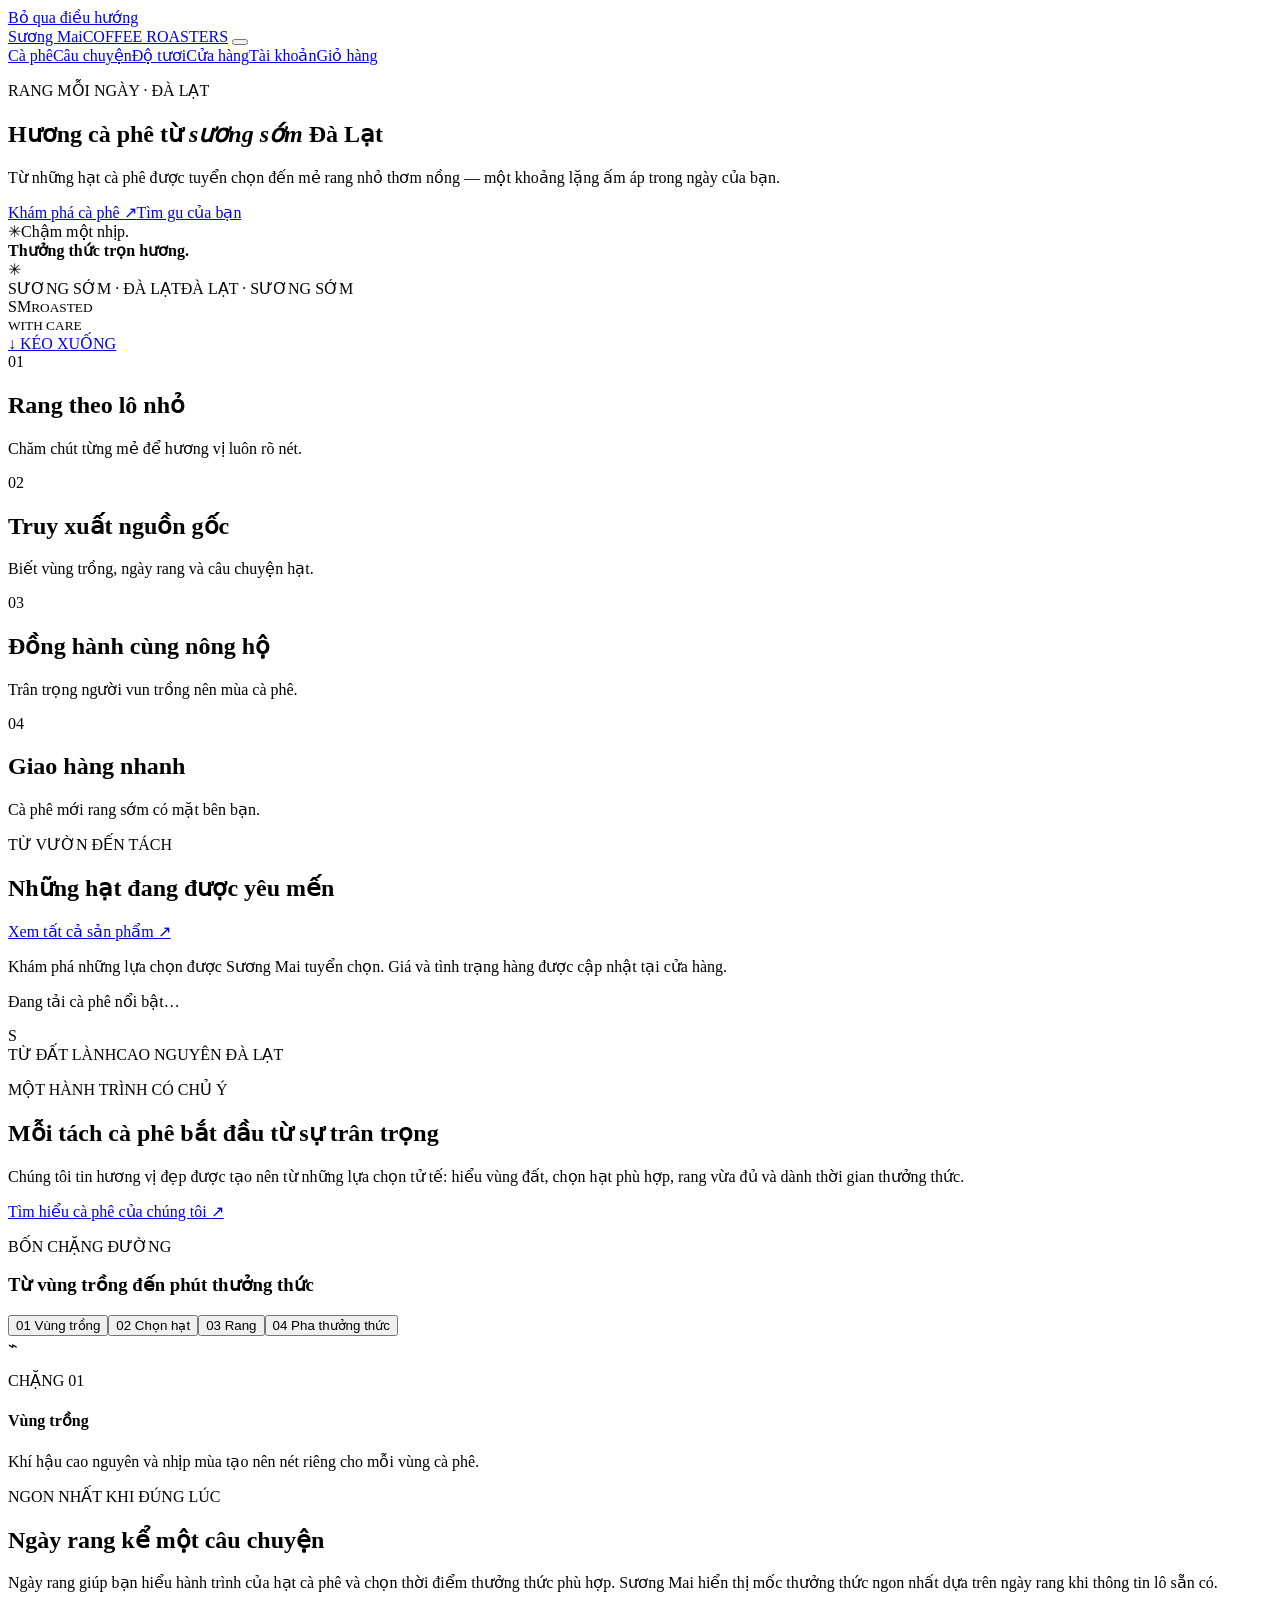
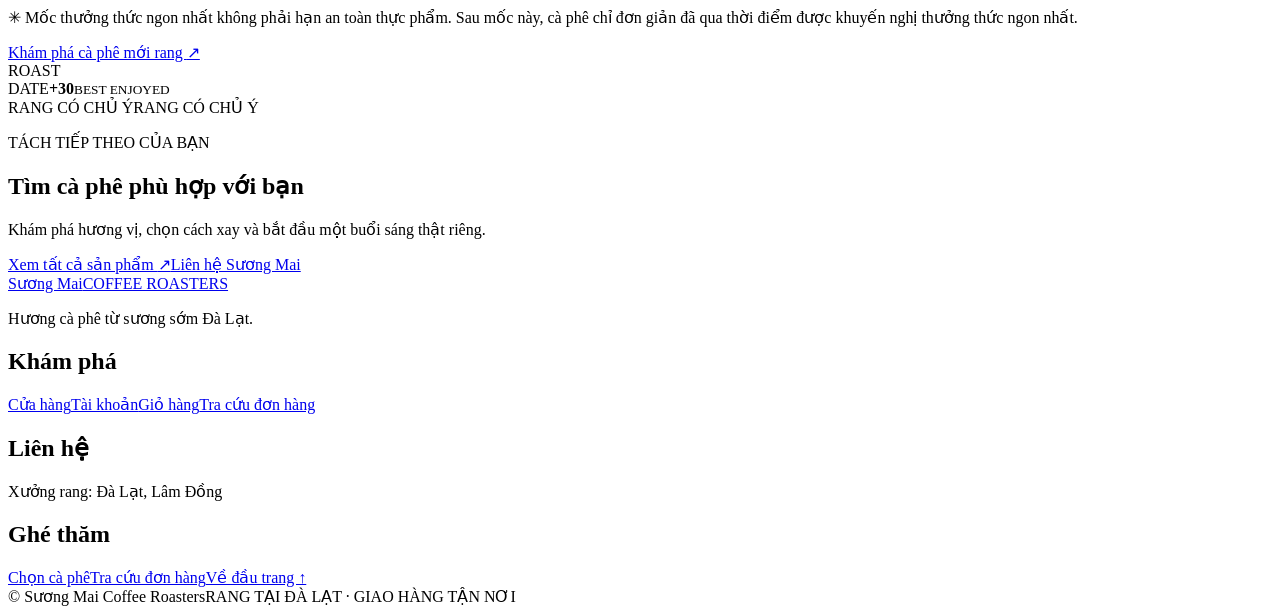
==== public/index.html @ dce73190 "feat: complete commerce MVP and deploy setup Co-Authored-By: Claude Opus 4.8 <noreply@anthropic.com>" ====
<!doctype html>
<html lang="vi">
<head>
  <meta charset="utf-8">
  <meta name="viewport" content="width=device-width, initial-scale=1">
  <meta name="theme-color" content="#f4efe5">
  <meta name="description" content="Sương Mai Coffee Roasters — hương cà phê từ sương sớm Đà Lạt.">
  <title>Sương Mai Coffee Roasters — Cà phê từ sương sớm Đà Lạt</title>
  <link rel="icon" href="/favicon.ico" sizes="any">
  <link rel="icon" href="/favicon.svg" type="image/svg+xml">
  <link rel="stylesheet" href="/home.css">
  <script src="/catalog/api-client.js" defer></script>
  <script src="/home.js" defer></script>
</head>
<body>
  <a class="skip-link" href="#main">Bỏ qua điều hướng</a>
  <header class="site-header" id="site-header">
    <div class="header-inner shell">
      <a class="wordmark" href="/" aria-label="Sương Mai Coffee Roasters — trang chủ"><span class="wordmark-name">Sương Mai</span><span class="wordmark-sub">COFFEE ROASTERS</span></a>
      <button class="menu-toggle" type="button" aria-expanded="false" aria-controls="primary-nav" aria-label="Mở menu"><span></span><span></span><span></span></button>
      <nav class="primary-nav" id="primary-nav" aria-label="Điều hướng chính"><a href="#featured">Cà phê</a><a href="#story">Câu chuyện</a><a href="#freshness">Độ tươi</a><a href="/catalog/">Cửa hàng</a><a href="/account/">Tài khoản</a><a class="nav-cart" href="/cart/">Giỏ hàng</a></nav>
    </div>
  </header>
  <main id="main">
    <section class="hero section-pad" aria-labelledby="hero-title"><div class="hero-inner shell"><div class="hero-copy reveal"><p class="eyebrow"><span class="eyebrow-line"></span> RANG MỖI NGÀY · ĐÀ LẠT</p><h1 id="hero-title">Hương cà phê từ <em>sương sớm</em> Đà Lạt</h1><p class="hero-description">Từ những hạt cà phê được tuyển chọn đến mẻ rang nhỏ thơm nồng — một khoảng lặng ấm áp trong ngày của bạn.</p><div class="hero-actions"><a class="button button-dark" href="#featured">Khám phá cà phê <span aria-hidden="true">↗</span></a><a class="button button-light" href="/catalog/">Tìm gu của bạn</a></div><div class="hero-note"><span class="note-mark" aria-hidden="true">✳</span><span>Chậm một nhịp.<br><strong>Thưởng thức trọn hương.</strong></span></div></div><div class="hero-art media-frame" data-asset-slot="/assets/hero/hero-dalat.webp" role="img" aria-label="Phong cảnh Đà Lạt trong sương sớm."><div class="hero-sun" aria-hidden="true"></div><div class="hero-ridge ridge-back" aria-hidden="true"></div><div class="hero-ridge ridge-front" aria-hidden="true"></div><div class="hero-plant" aria-hidden="true">✳</div><div class="asset-caption"><span class="caption-kicker">SƯƠNG SỚM · ĐÀ LẠT</span><span>ĐÀ LẠT · SƯƠNG SỚM</span></div><span class="hero-stamp" aria-hidden="true">SM<small>ROASTED<br>WITH CARE</small></span></div></div><a class="scroll-cue" href="#values"><span aria-hidden="true">↓</span> KÉO XUỐNG</a></section>
    <section class="values section-pad" id="values" aria-label="Giá trị của Sương Mai"><div class="shell values-grid"><article class="value-item reveal"><span class="value-number">01</span><div><h2>Rang theo lô nhỏ</h2><p>Chăm chút từng mẻ để hương vị luôn rõ nét.</p></div></article><article class="value-item reveal"><span class="value-number">02</span><div><h2>Truy xuất nguồn gốc</h2><p>Biết vùng trồng, ngày rang và câu chuyện hạt.</p></div></article><article class="value-item reveal"><span class="value-number">03</span><div><h2>Đồng hành cùng nông hộ</h2><p>Trân trọng người vun trồng nên mùa cà phê.</p></div></article><article class="value-item reveal"><span class="value-number">04</span><div><h2>Giao hàng nhanh</h2><p>Cà phê mới rang sớm có mặt bên bạn.</p></div></article></div></section>
    <section class="featured section-pad" id="featured" aria-labelledby="featured-title"><div class="shell"><div class="section-heading reveal"><div><p class="eyebrow">TỪ VƯỜN ĐẾN TÁCH</p><h2 id="featured-title">Những hạt đang được yêu mến</h2></div><a class="text-link" href="/catalog/">Xem tất cả sản phẩm <span aria-hidden="true">↗</span></a></div><p class="section-intro reveal">Khám phá những lựa chọn được Sương Mai tuyển chọn. Giá và tình trạng hàng được cập nhật tại cửa hàng.</p><p id="featured-status" class="featured-status" role="status" aria-live="polite">Đang tải cà phê nổi bật…</p><div id="featured-grid" class="product-grid" aria-live="polite"></div></div></section>
    <section class="story section-pad" id="story" aria-labelledby="story-title"><div class="shell story-layout"><div class="story-visual media-frame reveal" data-asset-slot="/assets/story/story-origin.webp" role="img" aria-label="Vùng trồng cà phê trên cao nguyên."><div class="story-orbit orbit-one" aria-hidden="true"></div><div class="story-orbit orbit-two" aria-hidden="true"></div><div class="story-seed" aria-hidden="true">S</div><div class="asset-caption"><span class="caption-kicker">TỪ ĐẤT LÀNH</span><span>CAO NGUYÊN ĐÀ LẠT</span></div></div><div class="story-copy reveal"><p class="eyebrow">MỘT HÀNH TRÌNH CÓ CHỦ Ý</p><h2 id="story-title">Mỗi tách cà phê bắt đầu từ sự trân trọng</h2><p>Chúng tôi tin hương vị đẹp được tạo nên từ những lựa chọn tử tế: hiểu vùng đất, chọn hạt phù hợp, rang vừa đủ và dành thời gian thưởng thức.</p><a class="text-link" href="/catalog/">Tìm hiểu cà phê của chúng tôi <span aria-hidden="true">↗</span></a></div></div><div class="shell process-wrap reveal"><div class="process-heading"><p class="eyebrow">BỐN CHẶNG ĐƯỜNG</p><h3>Từ vùng trồng đến phút thưởng thức</h3></div><div class="process-tabs" role="tablist" aria-label="Các bước làm nên tách cà phê"><button class="process-tab is-active" id="tab-origin" role="tab" aria-selected="true" aria-controls="process-panel" tabindex="0" data-step="origin"><span>01</span> Vùng trồng</button><button class="process-tab" id="tab-select" role="tab" aria-selected="false" aria-controls="process-panel" tabindex="-1" data-step="select"><span>02</span> Chọn hạt</button><button class="process-tab" id="tab-roast" role="tab" aria-selected="false" aria-controls="process-panel" tabindex="-1" data-step="roast"><span>03</span> Rang</button><button class="process-tab" id="tab-brew" role="tab" aria-selected="false" aria-controls="process-panel" tabindex="-1" data-step="brew"><span>04</span> Pha thưởng thức</button></div><div class="process-panel" id="process-panel" role="tabpanel" aria-labelledby="tab-origin" tabindex="0"><div class="process-panel-art" data-asset-slot="/assets/story/process-origin.webp" aria-hidden="true"><span class="process-glyph">⌁</span></div><div class="process-panel-copy"><p class="eyebrow" id="process-count">CHẶNG 01</p><h4 id="process-name">Vùng trồng</h4><p id="process-description">Khí hậu cao nguyên và nhịp mùa tạo nên nét riêng cho mỗi vùng cà phê.</p></div></div></div></section>
    <section class="freshness section-pad" id="freshness" aria-labelledby="freshness-title"><div class="shell freshness-layout"><div class="freshness-copy reveal"><p class="eyebrow">NGON NHẤT KHI ĐÚNG LÚC</p><h2 id="freshness-title">Ngày rang kể một câu chuyện</h2><p>Ngày rang giúp bạn hiểu hành trình của hạt cà phê và chọn thời điểm thưởng thức phù hợp. Sương Mai hiển thị mốc thưởng thức ngon nhất dựa trên ngày rang khi thông tin lô sẵn có.</p><p class="freshness-note"><span aria-hidden="true">✳</span> Mốc thưởng thức ngon nhất không phải hạn an toàn thực phẩm. Sau mốc này, cà phê chỉ đơn giản đã qua thời điểm được khuyến nghị thưởng thức ngon nhất.</p><a class="button button-light" href="/catalog/">Khám phá cà phê mới rang <span aria-hidden="true">↗</span></a></div><div class="freshness-art media-frame reveal" data-asset-slot="/assets/story/story-roast.webp" role="img" aria-label="Rang và pha cà phê thủ công."><div class="freshness-disc" aria-hidden="true"><span>ROAST<br>DATE</span><strong>+30</strong><small>BEST ENJOYED</small></div><div class="asset-caption"><span class="caption-kicker">RANG CÓ CHỦ Ý</span><span>RANG CÓ CHỦ Ý</span></div></div></div></section>
    <section class="closing-cta section-pad" aria-labelledby="cta-title"><div class="shell cta-inner reveal"><p class="eyebrow">TÁCH TIẾP THEO CỦA BẠN</p><h2 id="cta-title">Tìm cà phê phù hợp với bạn</h2><p>Khám phá hương vị, chọn cách xay và bắt đầu một buổi sáng thật riêng.</p><div class="hero-actions"><a class="button button-cream" href="/catalog/">Xem tất cả sản phẩm <span aria-hidden="true">↗</span></a><a class="button button-outline-light" href="#contact">Liên hệ Sương Mai</a></div></div></section>
  </main>
  <footer class="site-footer" id="contact"><div class="shell footer-main"><div class="footer-brand"><a class="wordmark wordmark-light" href="/" aria-label="Sương Mai Coffee Roasters — trang chủ"><span class="wordmark-name">Sương Mai</span><span class="wordmark-sub">COFFEE ROASTERS</span></a><p>Hương cà phê từ sương sớm Đà Lạt.</p></div><div class="footer-column"><h2>Khám phá</h2><a href="/catalog/">Cửa hàng</a><a href="/account/">Tài khoản</a><a href="/cart/">Giỏ hàng</a><a href="/orders/lookup/">Tra cứu đơn hàng</a></div><div class="footer-column"><h2>Liên hệ</h2><p>Xưởng rang: Đà Lạt, Lâm Đồng</p></div><div class="footer-column"><h2>Ghé thăm</h2><a href="/catalog/">Chọn cà phê</a><a href="/orders/lookup/">Tra cứu đơn hàng</a><a href="#main">Về đầu trang ↑</a></div></div><div class="shell footer-bottom"><span>© Sương Mai Coffee Roasters</span><span>RANG TẠI ĐÀ LẠT · GIAO HÀNG TẬN NƠI</span></div></footer>
</body>
</html>
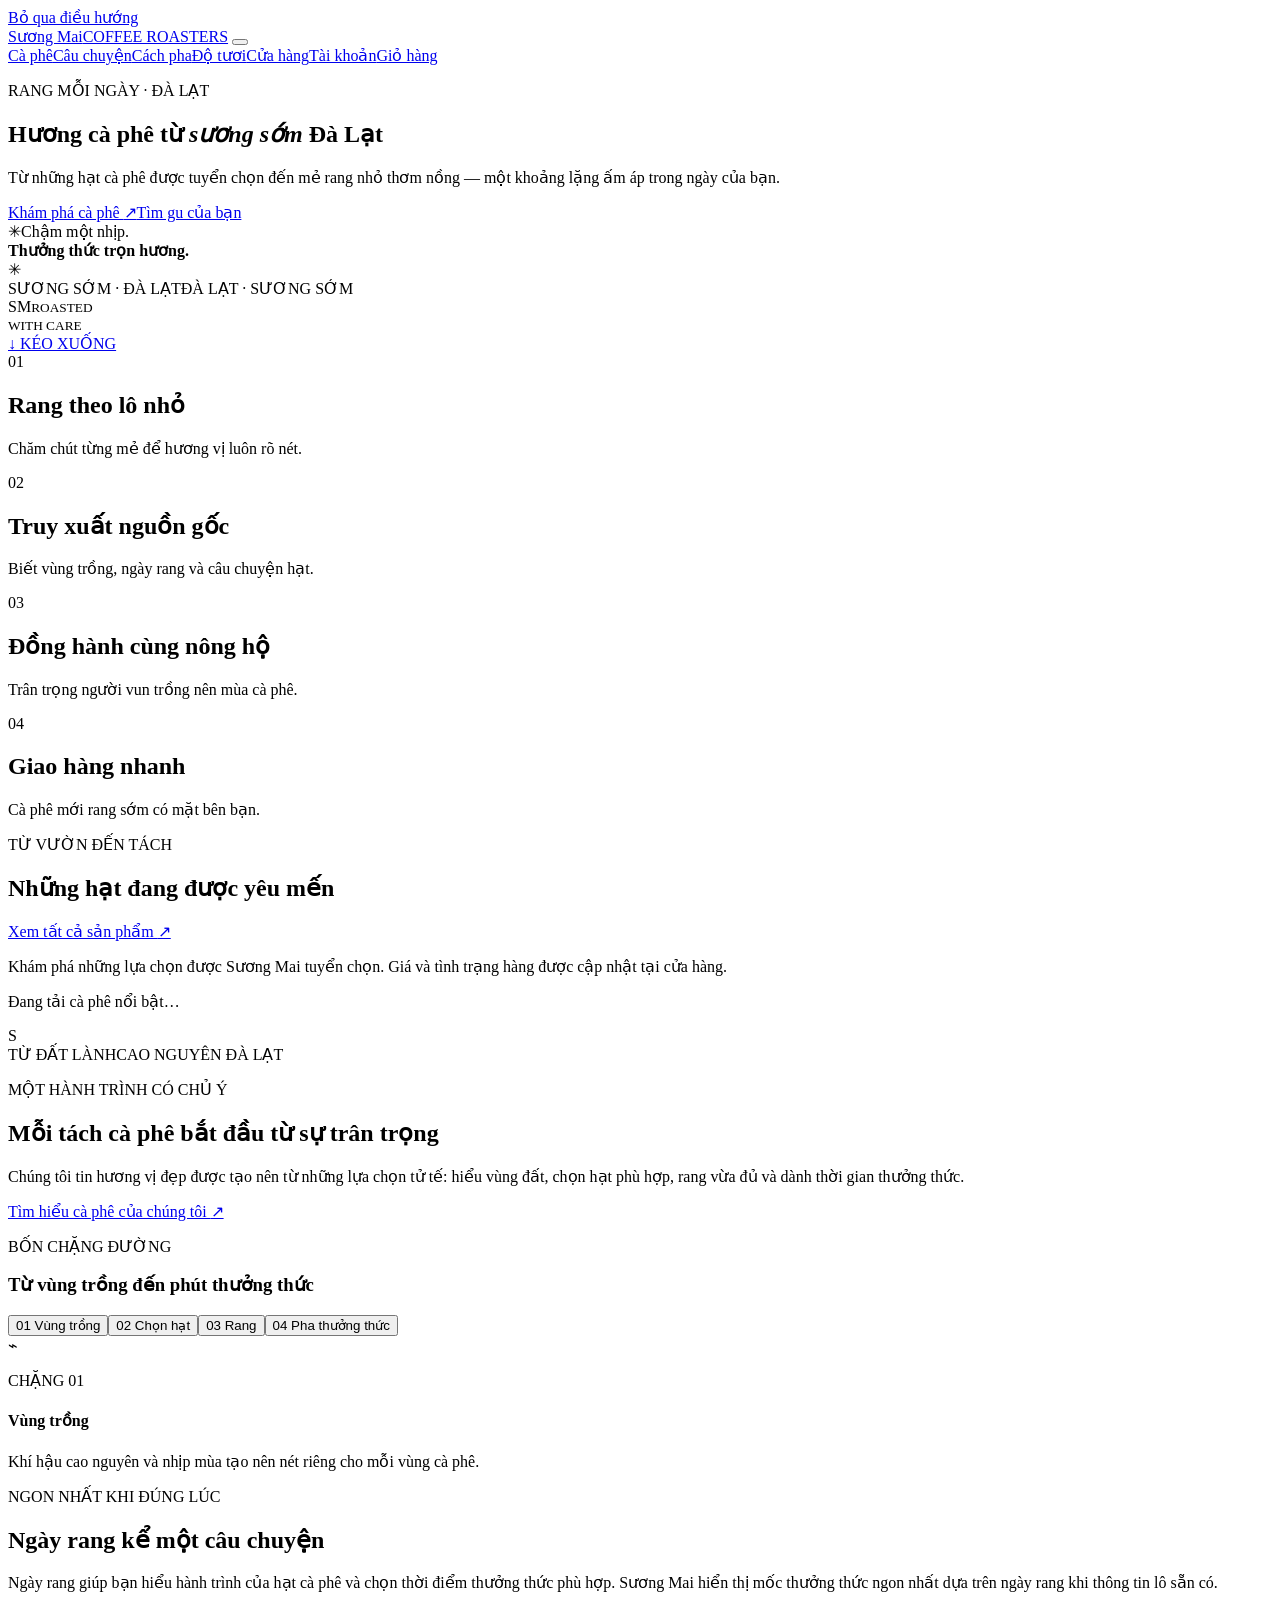
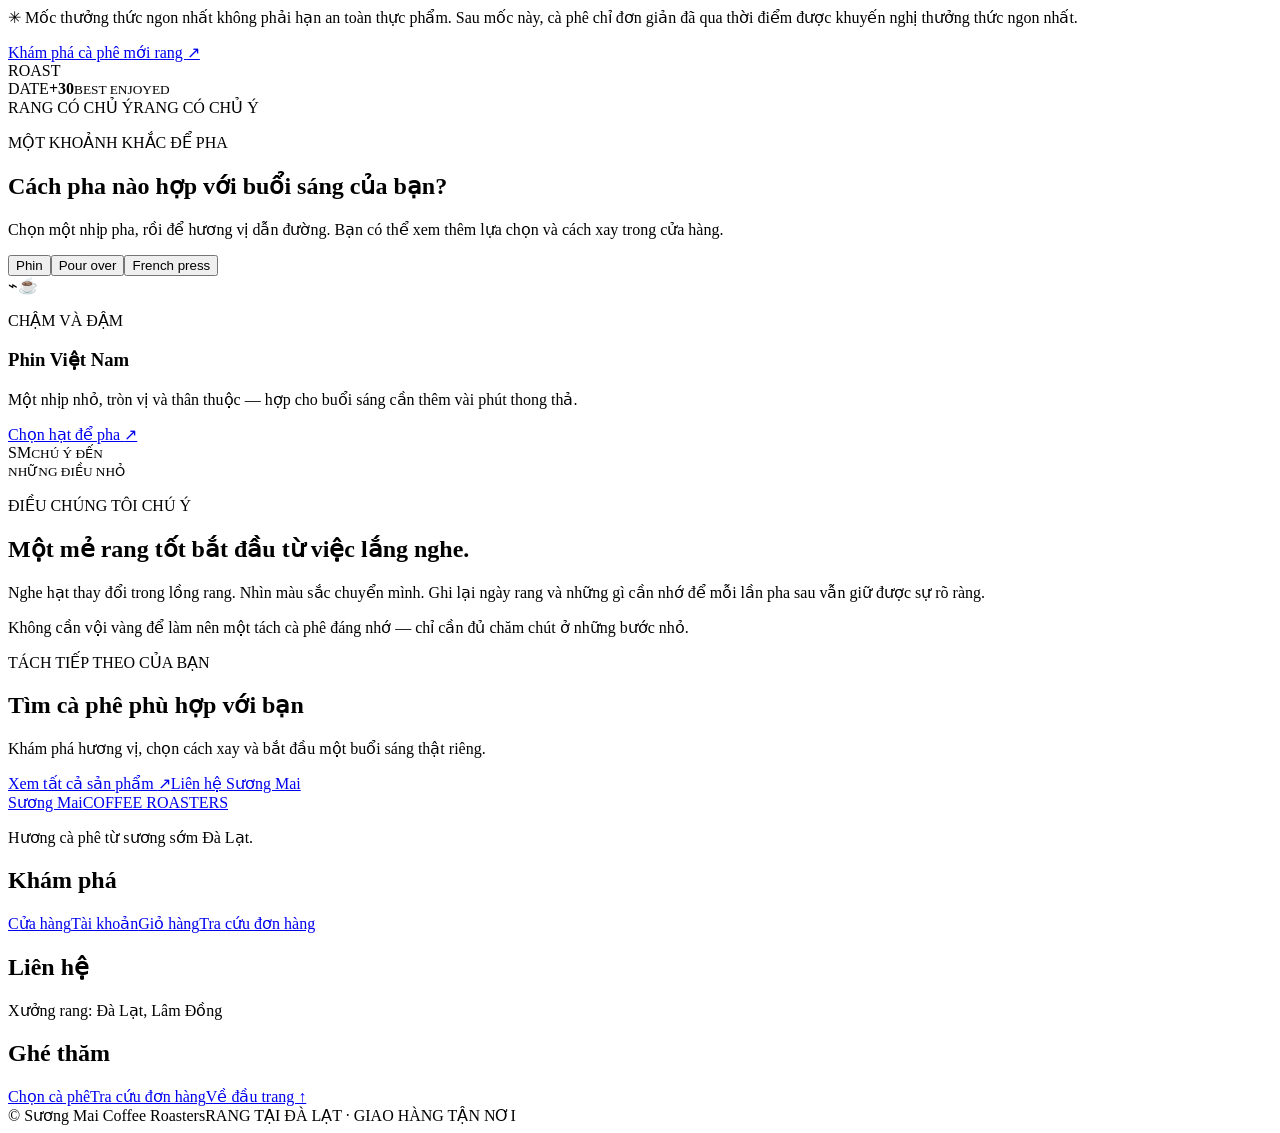
==== commit 2e66bd18: "update : landing page" ====
--- a/public/index.html
+++ b/public/index.html
@@ -9,8 +9,10 @@
   <link rel="icon" href="/favicon.ico" sizes="any">
   <link rel="icon" href="/favicon.svg" type="image/svg+xml">
   <link rel="stylesheet" href="/home.css">
+  <link rel="stylesheet" href="/shared/placeholder-media.css">
   <script src="/catalog/api-client.js" defer></script>
   <script src="/home.js" defer></script>
+  <script src="/shared/site-account.js" defer></script>
 </head>
 <body>
   <a class="skip-link" href="#main">Bỏ qua điều hướng</a>
@@ -18,7 +20,7 @@
     <div class="header-inner shell">
       <a class="wordmark" href="/" aria-label="Sương Mai Coffee Roasters — trang chủ"><span class="wordmark-name">Sương Mai</span><span class="wordmark-sub">COFFEE ROASTERS</span></a>
       <button class="menu-toggle" type="button" aria-expanded="false" aria-controls="primary-nav" aria-label="Mở menu"><span></span><span></span><span></span></button>
-      <nav class="primary-nav" id="primary-nav" aria-label="Điều hướng chính"><a href="#featured">Cà phê</a><a href="#story">Câu chuyện</a><a href="#freshness">Độ tươi</a><a href="/catalog/">Cửa hàng</a><a href="/account/">Tài khoản</a><a class="nav-cart" href="/cart/">Giỏ hàng</a></nav>
+      <nav class="primary-nav" id="primary-nav" aria-label="Điều hướng chính" data-account-nav><a href="#featured">Cà phê</a><a href="#story">Câu chuyện</a><a href="#brew">Cách pha</a><a href="#freshness">Độ tươi</a><a href="/catalog/">Cửa hàng</a><a href="/account/" data-account-link>Tài khoản</a><a href="/admin/" data-admin-link hidden>Quản trị</a><button class="nav-logout" type="button" data-logout hidden>Đăng xuất</button><a class="nav-cart" href="/cart/">Giỏ hàng</a></nav>
     </div>
   </header>
   <main id="main">
@@ -27,6 +29,9 @@
     <section class="featured section-pad" id="featured" aria-labelledby="featured-title"><div class="shell"><div class="section-heading reveal"><div><p class="eyebrow">TỪ VƯỜN ĐẾN TÁCH</p><h2 id="featured-title">Những hạt đang được yêu mến</h2></div><a class="text-link" href="/catalog/">Xem tất cả sản phẩm <span aria-hidden="true">↗</span></a></div><p class="section-intro reveal">Khám phá những lựa chọn được Sương Mai tuyển chọn. Giá và tình trạng hàng được cập nhật tại cửa hàng.</p><p id="featured-status" class="featured-status" role="status" aria-live="polite">Đang tải cà phê nổi bật…</p><div id="featured-grid" class="product-grid" aria-live="polite"></div></div></section>
     <section class="story section-pad" id="story" aria-labelledby="story-title"><div class="shell story-layout"><div class="story-visual media-frame reveal" data-asset-slot="/assets/story/story-origin.webp" role="img" aria-label="Vùng trồng cà phê trên cao nguyên."><div class="story-orbit orbit-one" aria-hidden="true"></div><div class="story-orbit orbit-two" aria-hidden="true"></div><div class="story-seed" aria-hidden="true">S</div><div class="asset-caption"><span class="caption-kicker">TỪ ĐẤT LÀNH</span><span>CAO NGUYÊN ĐÀ LẠT</span></div></div><div class="story-copy reveal"><p class="eyebrow">MỘT HÀNH TRÌNH CÓ CHỦ Ý</p><h2 id="story-title">Mỗi tách cà phê bắt đầu từ sự trân trọng</h2><p>Chúng tôi tin hương vị đẹp được tạo nên từ những lựa chọn tử tế: hiểu vùng đất, chọn hạt phù hợp, rang vừa đủ và dành thời gian thưởng thức.</p><a class="text-link" href="/catalog/">Tìm hiểu cà phê của chúng tôi <span aria-hidden="true">↗</span></a></div></div><div class="shell process-wrap reveal"><div class="process-heading"><p class="eyebrow">BỐN CHẶNG ĐƯỜNG</p><h3>Từ vùng trồng đến phút thưởng thức</h3></div><div class="process-tabs" role="tablist" aria-label="Các bước làm nên tách cà phê"><button class="process-tab is-active" id="tab-origin" role="tab" aria-selected="true" aria-controls="process-panel" tabindex="0" data-step="origin"><span>01</span> Vùng trồng</button><button class="process-tab" id="tab-select" role="tab" aria-selected="false" aria-controls="process-panel" tabindex="-1" data-step="select"><span>02</span> Chọn hạt</button><button class="process-tab" id="tab-roast" role="tab" aria-selected="false" aria-controls="process-panel" tabindex="-1" data-step="roast"><span>03</span> Rang</button><button class="process-tab" id="tab-brew" role="tab" aria-selected="false" aria-controls="process-panel" tabindex="-1" data-step="brew"><span>04</span> Pha thưởng thức</button></div><div class="process-panel" id="process-panel" role="tabpanel" aria-labelledby="tab-origin" tabindex="0"><div class="process-panel-art" data-asset-slot="/assets/story/process-origin.webp" aria-hidden="true"><span class="process-glyph">⌁</span></div><div class="process-panel-copy"><p class="eyebrow" id="process-count">CHẶNG 01</p><h4 id="process-name">Vùng trồng</h4><p id="process-description">Khí hậu cao nguyên và nhịp mùa tạo nên nét riêng cho mỗi vùng cà phê.</p></div></div></div></section>
     <section class="freshness section-pad" id="freshness" aria-labelledby="freshness-title"><div class="shell freshness-layout"><div class="freshness-copy reveal"><p class="eyebrow">NGON NHẤT KHI ĐÚNG LÚC</p><h2 id="freshness-title">Ngày rang kể một câu chuyện</h2><p>Ngày rang giúp bạn hiểu hành trình của hạt cà phê và chọn thời điểm thưởng thức phù hợp. Sương Mai hiển thị mốc thưởng thức ngon nhất dựa trên ngày rang khi thông tin lô sẵn có.</p><p class="freshness-note"><span aria-hidden="true">✳</span> Mốc thưởng thức ngon nhất không phải hạn an toàn thực phẩm. Sau mốc này, cà phê chỉ đơn giản đã qua thời điểm được khuyến nghị thưởng thức ngon nhất.</p><a class="button button-light" href="/catalog/">Khám phá cà phê mới rang <span aria-hidden="true">↗</span></a></div><div class="freshness-art media-frame reveal" data-asset-slot="/assets/story/story-roast.webp" role="img" aria-label="Rang và pha cà phê thủ công."><div class="freshness-disc" aria-hidden="true"><span>ROAST<br>DATE</span><strong>+30</strong><small>BEST ENJOYED</small></div><div class="asset-caption"><span class="caption-kicker">RANG CÓ CHỦ Ý</span><span>RANG CÓ CHỦ Ý</span></div></div></div></section>
+    <section class="brew section-pad" id="brew" aria-labelledby="brew-title"><div class="shell brew-layout"><div class="brew-copy reveal"><p class="eyebrow">MỘT KHOẢNH KHẮC ĐỂ PHA</p><h2 id="brew-title">Cách pha nào hợp với buổi sáng của bạn?</h2><p>Chọn một nhịp pha, rồi để hương vị dẫn đường. Bạn có thể xem thêm lựa chọn và cách xay trong cửa hàng.</p><div class="brew-options" role="tablist" aria-label="Chọn cách pha"><button class="brew-option is-active" type="button" role="tab" aria-selected="true" aria-controls="brew-panel" id="brew-tab-phin" data-brew="phin">Phin</button><button class="brew-option" type="button" role="tab" aria-selected="false" aria-controls="brew-panel" id="brew-tab-pourover" data-brew="pourover" tabindex="-1">Pour over</button><button class="brew-option" type="button" role="tab" aria-selected="false" aria-controls="brew-panel" id="brew-tab-french" data-brew="french" tabindex="-1">French press</button></div></div><div class="brew-panel reveal" id="brew-panel" role="tabpanel" aria-labelledby="brew-tab-phin" tabindex="0"><div class="brew-vessel" aria-hidden="true"><span class="brew-steam">⌁</span><span class="brew-glyph">☕</span></div><div><p class="eyebrow" id="brew-kicker">CHẬM VÀ ĐẬM</p><h3 id="brew-name">Phin Việt Nam</h3><p id="brew-description">Một nhịp nhỏ, tròn vị và thân thuộc — hợp cho buổi sáng cần thêm vài phút thong thả.</p><a class="text-link" href="/catalog/">Chọn hạt để pha <span aria-hidden="true">↗</span></a></div></div></div></section>
+    <section class="attention section-pad" aria-labelledby="attention-title"><div class="shell attention-layout"><div class="attention-mark reveal" aria-hidden="true"><span>SM</span><small>CHÚ Ý ĐẾN<br>NHỮNG ĐIỀU NHỎ</small></div><div class="attention-copy reveal"><p class="eyebrow">ĐIỀU CHÚNG TÔI CHÚ Ý</p><h2 id="attention-title">Một mẻ rang tốt bắt đầu từ việc lắng nghe.</h2><p>Nghe hạt thay đổi trong lồng rang. Nhìn màu sắc chuyển mình. Ghi lại ngày rang và những gì cần nhớ để mỗi lần pha sau vẫn giữ được sự rõ ràng.</p><p>Không cần vội vàng để làm nên một tách cà phê đáng nhớ — chỉ cần đủ chăm chút ở những bước nhỏ.</p></div></div></section>
+
     <section class="closing-cta section-pad" aria-labelledby="cta-title"><div class="shell cta-inner reveal"><p class="eyebrow">TÁCH TIẾP THEO CỦA BẠN</p><h2 id="cta-title">Tìm cà phê phù hợp với bạn</h2><p>Khám phá hương vị, chọn cách xay và bắt đầu một buổi sáng thật riêng.</p><div class="hero-actions"><a class="button button-cream" href="/catalog/">Xem tất cả sản phẩm <span aria-hidden="true">↗</span></a><a class="button button-outline-light" href="#contact">Liên hệ Sương Mai</a></div></div></section>
   </main>
   <footer class="site-footer" id="contact"><div class="shell footer-main"><div class="footer-brand"><a class="wordmark wordmark-light" href="/" aria-label="Sương Mai Coffee Roasters — trang chủ"><span class="wordmark-name">Sương Mai</span><span class="wordmark-sub">COFFEE ROASTERS</span></a><p>Hương cà phê từ sương sớm Đà Lạt.</p></div><div class="footer-column"><h2>Khám phá</h2><a href="/catalog/">Cửa hàng</a><a href="/account/">Tài khoản</a><a href="/cart/">Giỏ hàng</a><a href="/orders/lookup/">Tra cứu đơn hàng</a></div><div class="footer-column"><h2>Liên hệ</h2><p>Xưởng rang: Đà Lạt, Lâm Đồng</p></div><div class="footer-column"><h2>Ghé thăm</h2><a href="/catalog/">Chọn cà phê</a><a href="/orders/lookup/">Tra cứu đơn hàng</a><a href="#main">Về đầu trang ↑</a></div></div><div class="shell footer-bottom"><span>© Sương Mai Coffee Roasters</span><span>RANG TẠI ĐÀ LẠT · GIAO HÀNG TẬN NƠI</span></div></footer>
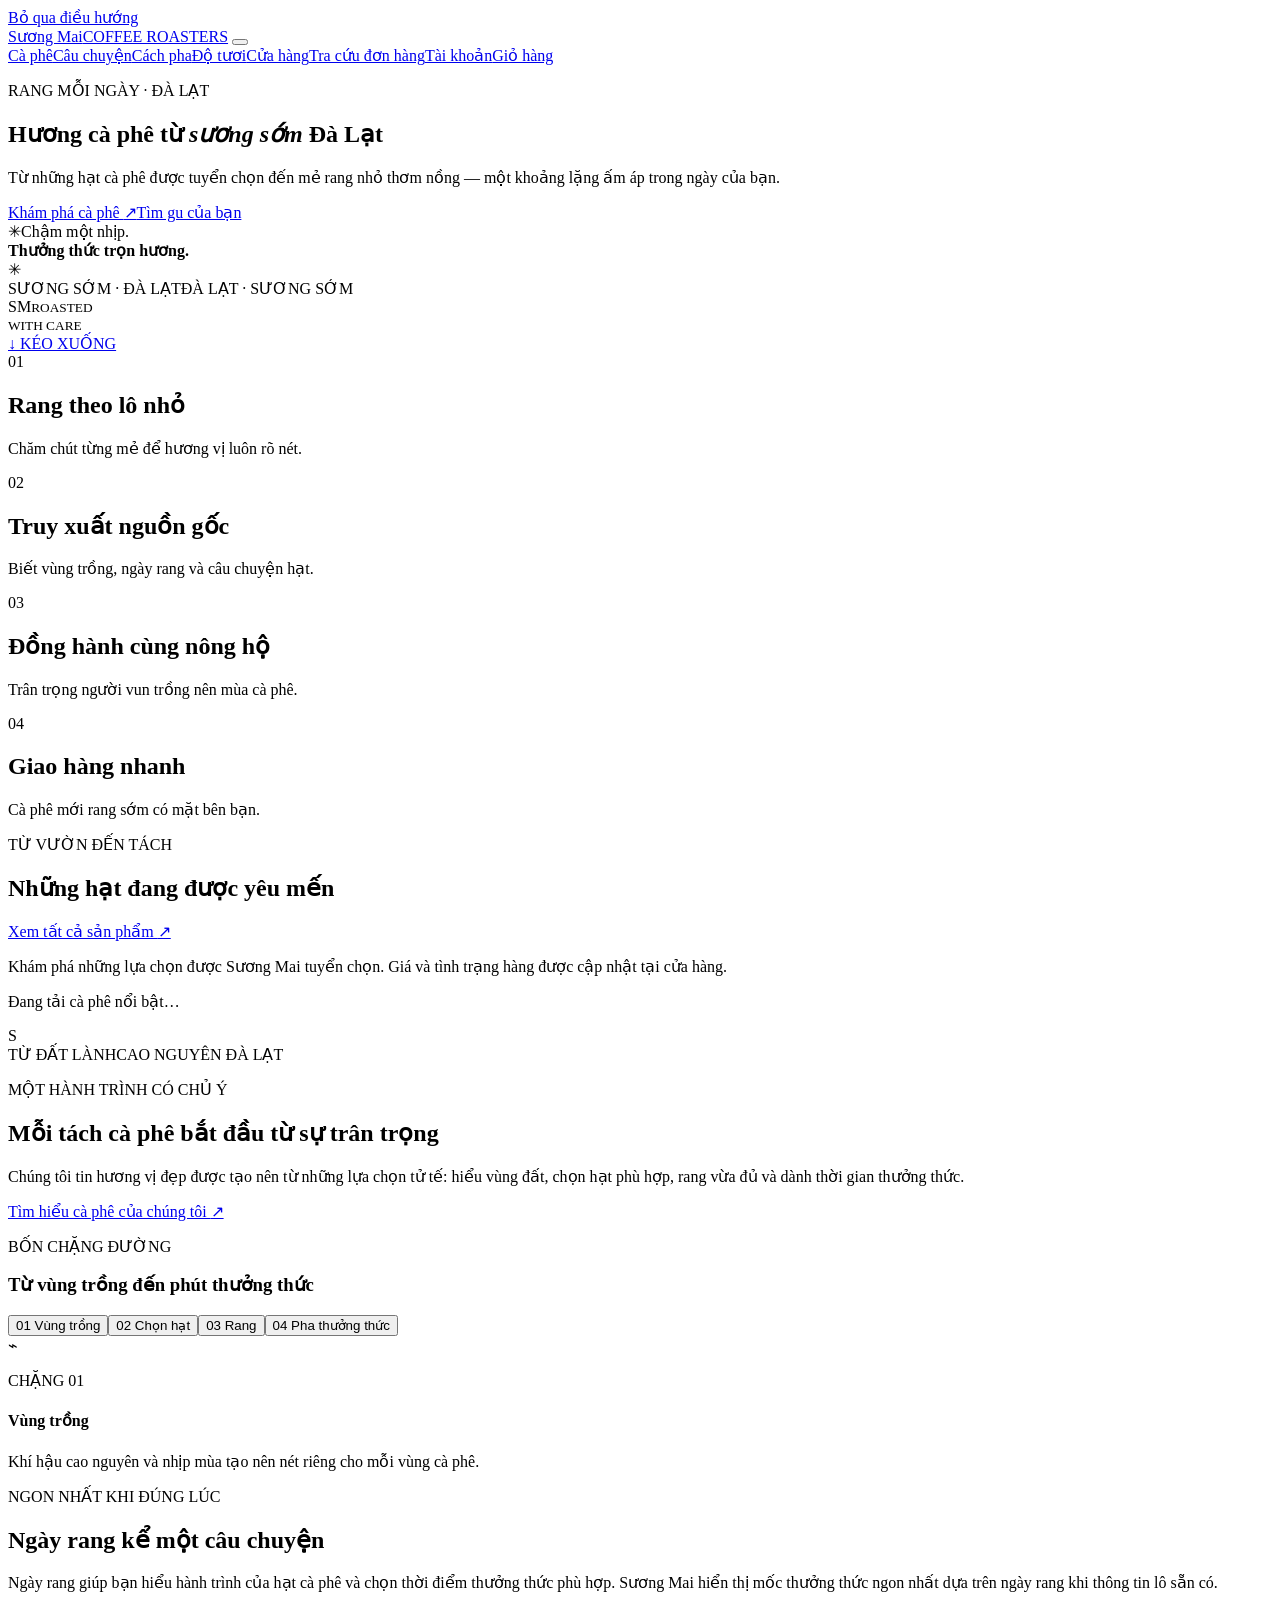
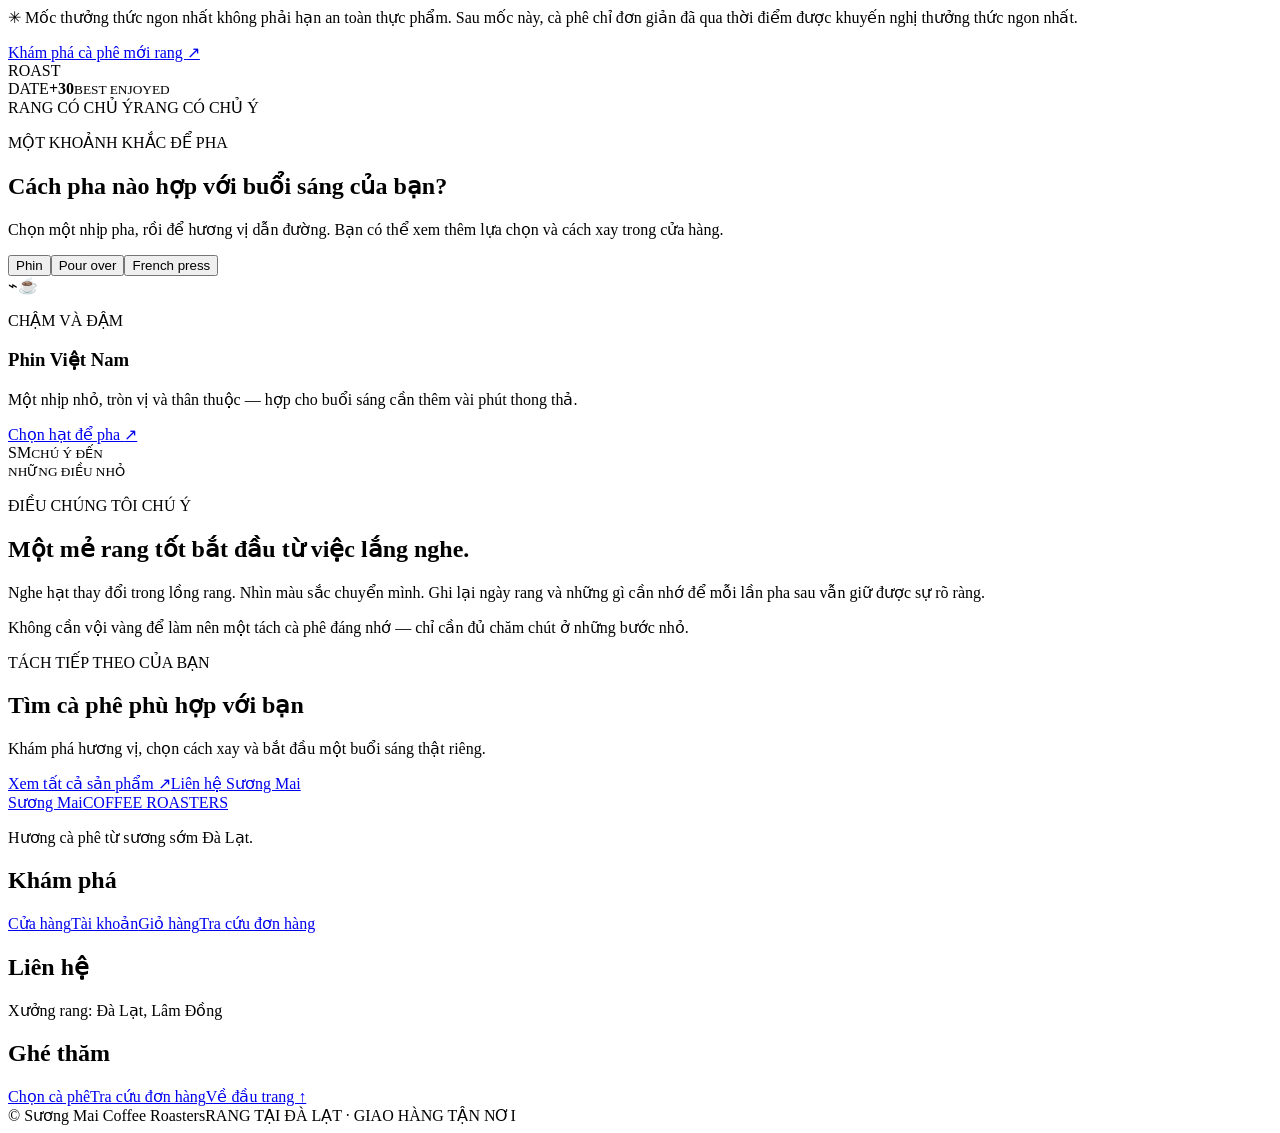
==== commit aadd344a: "feat: polish coffee storefront experience Co-Authored-By: Claude Opus 5 <noreply@anthropic.com>" ====
--- a/public/index.html
+++ b/public/index.html
@@ -20,7 +20,7 @@
     <div class="header-inner shell">
       <a class="wordmark" href="/" aria-label="Sương Mai Coffee Roasters — trang chủ"><span class="wordmark-name">Sương Mai</span><span class="wordmark-sub">COFFEE ROASTERS</span></a>
       <button class="menu-toggle" type="button" aria-expanded="false" aria-controls="primary-nav" aria-label="Mở menu"><span></span><span></span><span></span></button>
-      <nav class="primary-nav" id="primary-nav" aria-label="Điều hướng chính" data-account-nav><a href="#featured">Cà phê</a><a href="#story">Câu chuyện</a><a href="#brew">Cách pha</a><a href="#freshness">Độ tươi</a><a href="/catalog/">Cửa hàng</a><a href="/account/" data-account-link>Tài khoản</a><a href="/admin/" data-admin-link hidden>Quản trị</a><button class="nav-logout" type="button" data-logout hidden>Đăng xuất</button><a class="nav-cart" href="/cart/">Giỏ hàng</a></nav>
+      <nav class="primary-nav" id="primary-nav" aria-label="Điều hướng chính" data-account-nav><a href="#featured">Cà phê</a><a href="#story">Câu chuyện</a><a href="#brew">Cách pha</a><a href="#freshness">Độ tươi</a><a href="/catalog/">Cửa hàng</a><a href="/orders/lookup/">Tra cứu đơn hàng</a><a href="/account/" data-account-link>Tài khoản</a><a href="/admin/" data-admin-link hidden>Quản trị</a><button class="nav-logout" type="button" data-logout hidden>Đăng xuất</button><a class="nav-cart" href="/cart/">Giỏ hàng</a></nav>
     </div>
   </header>
   <main id="main">
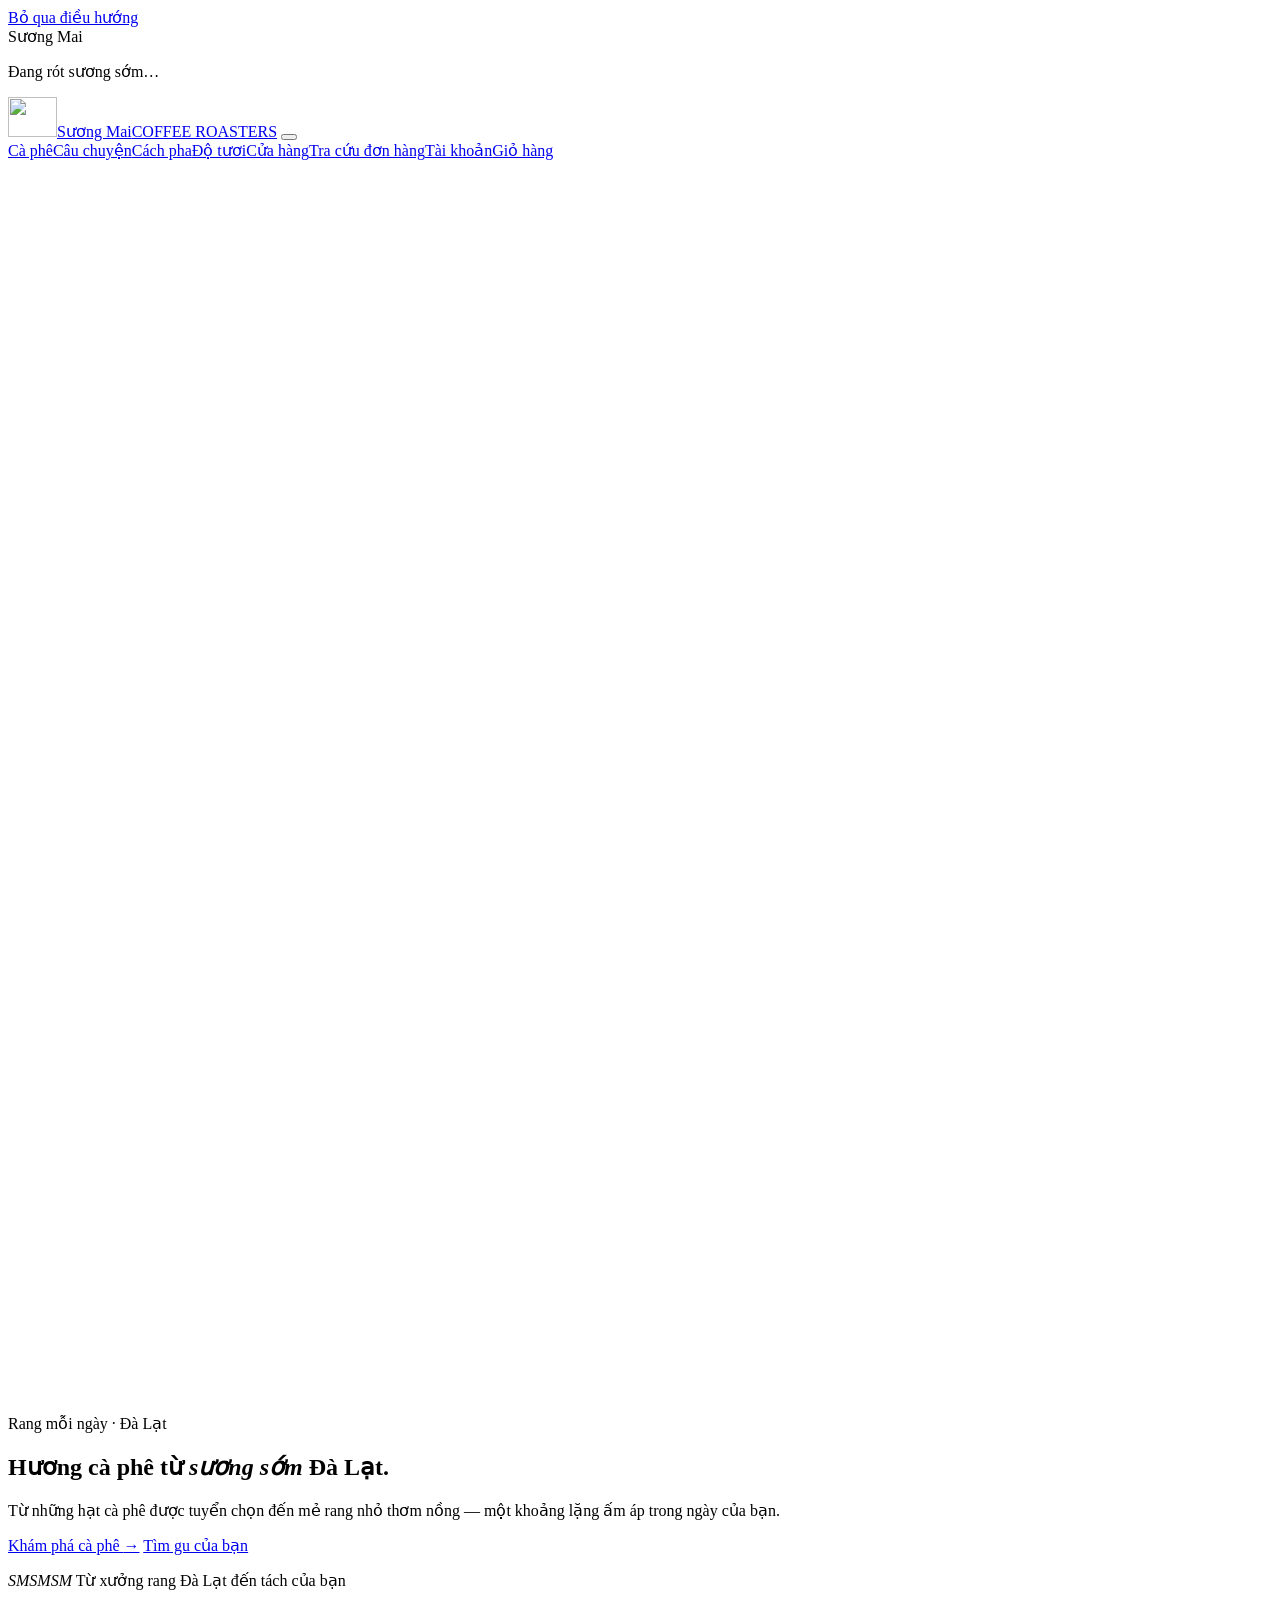
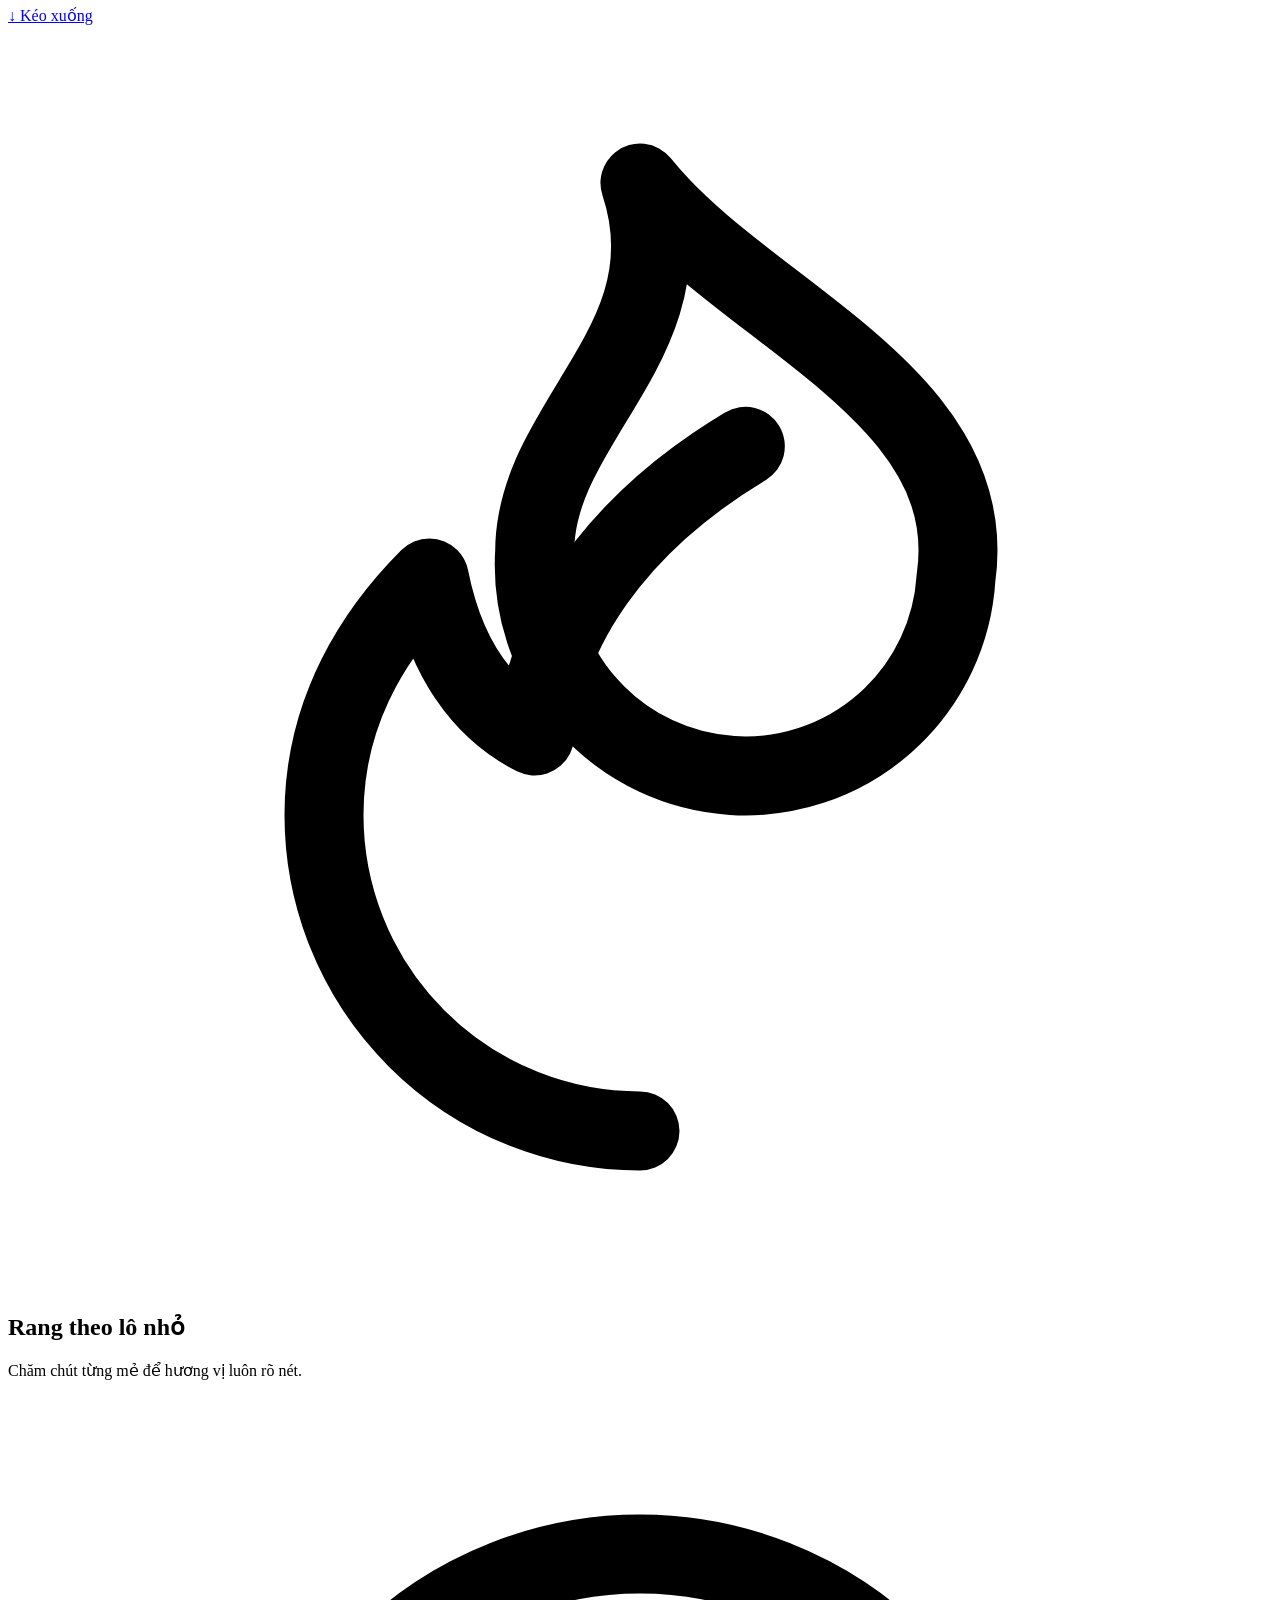
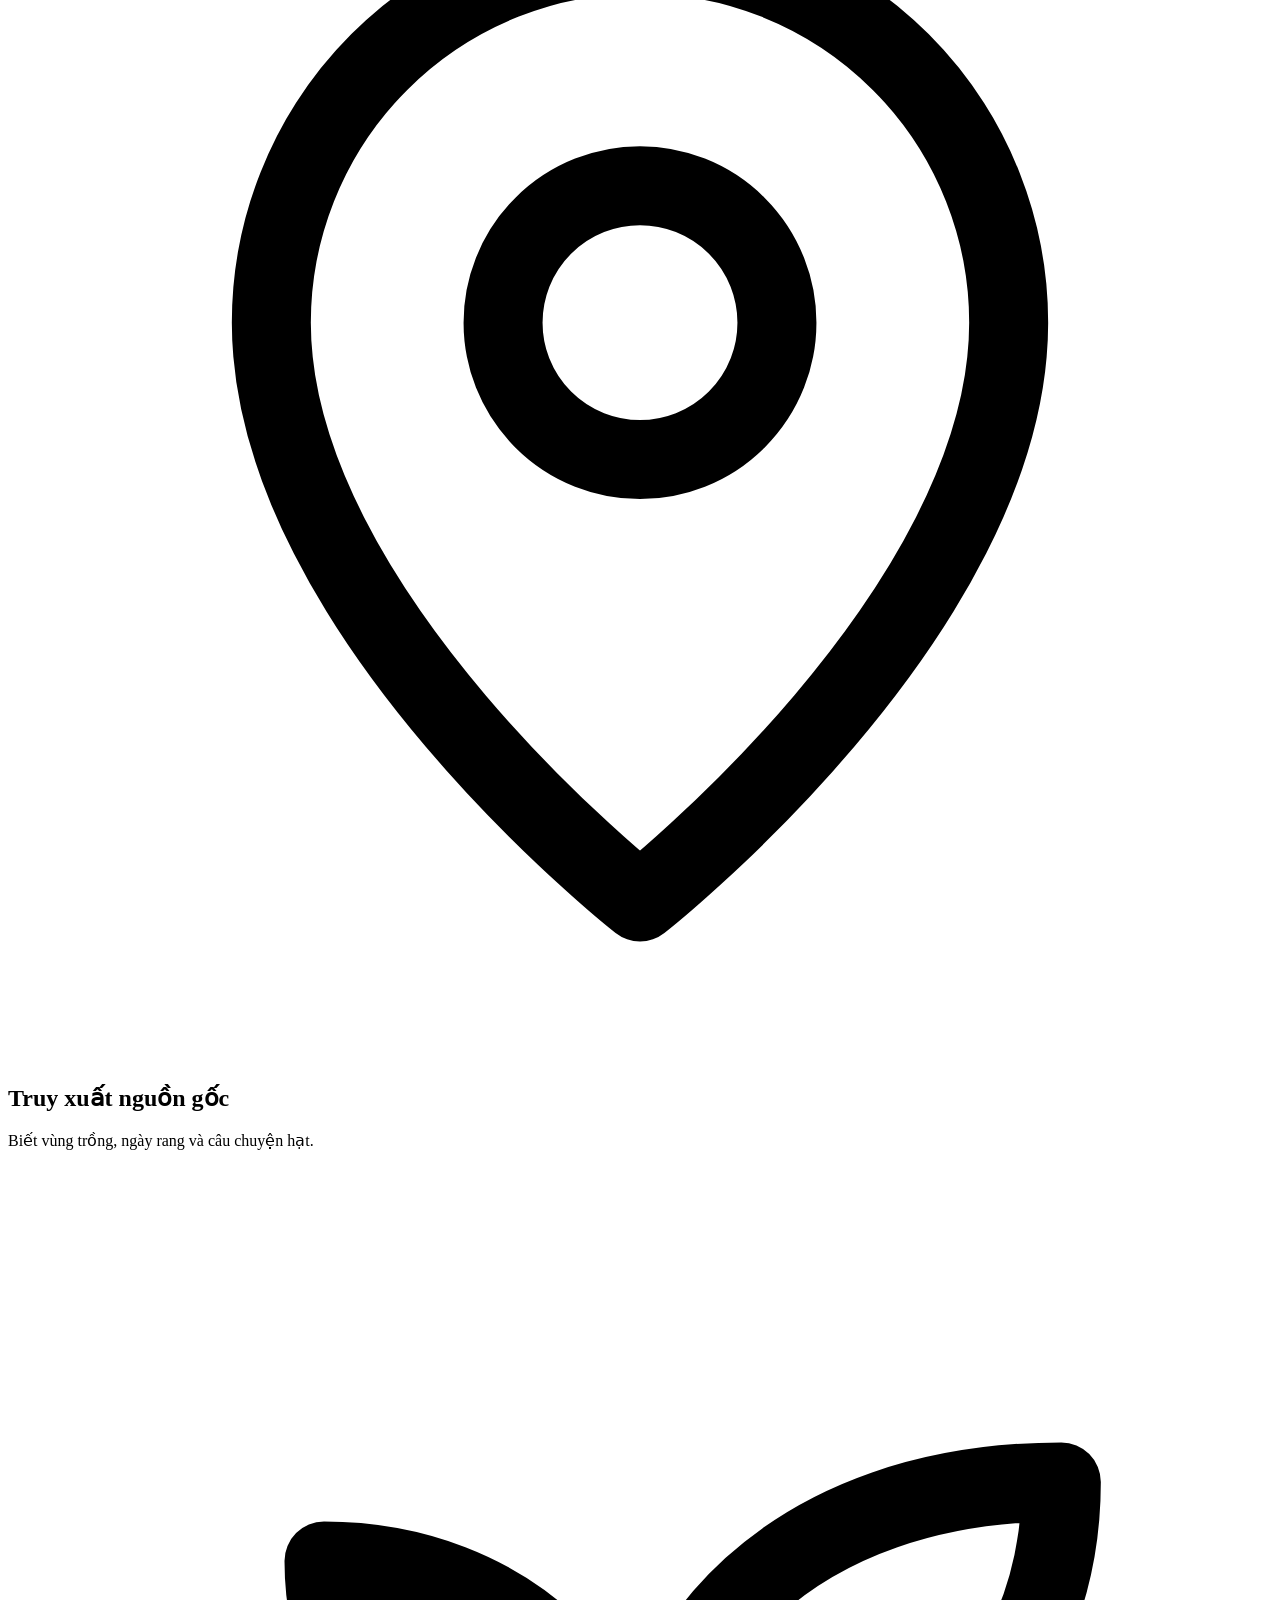
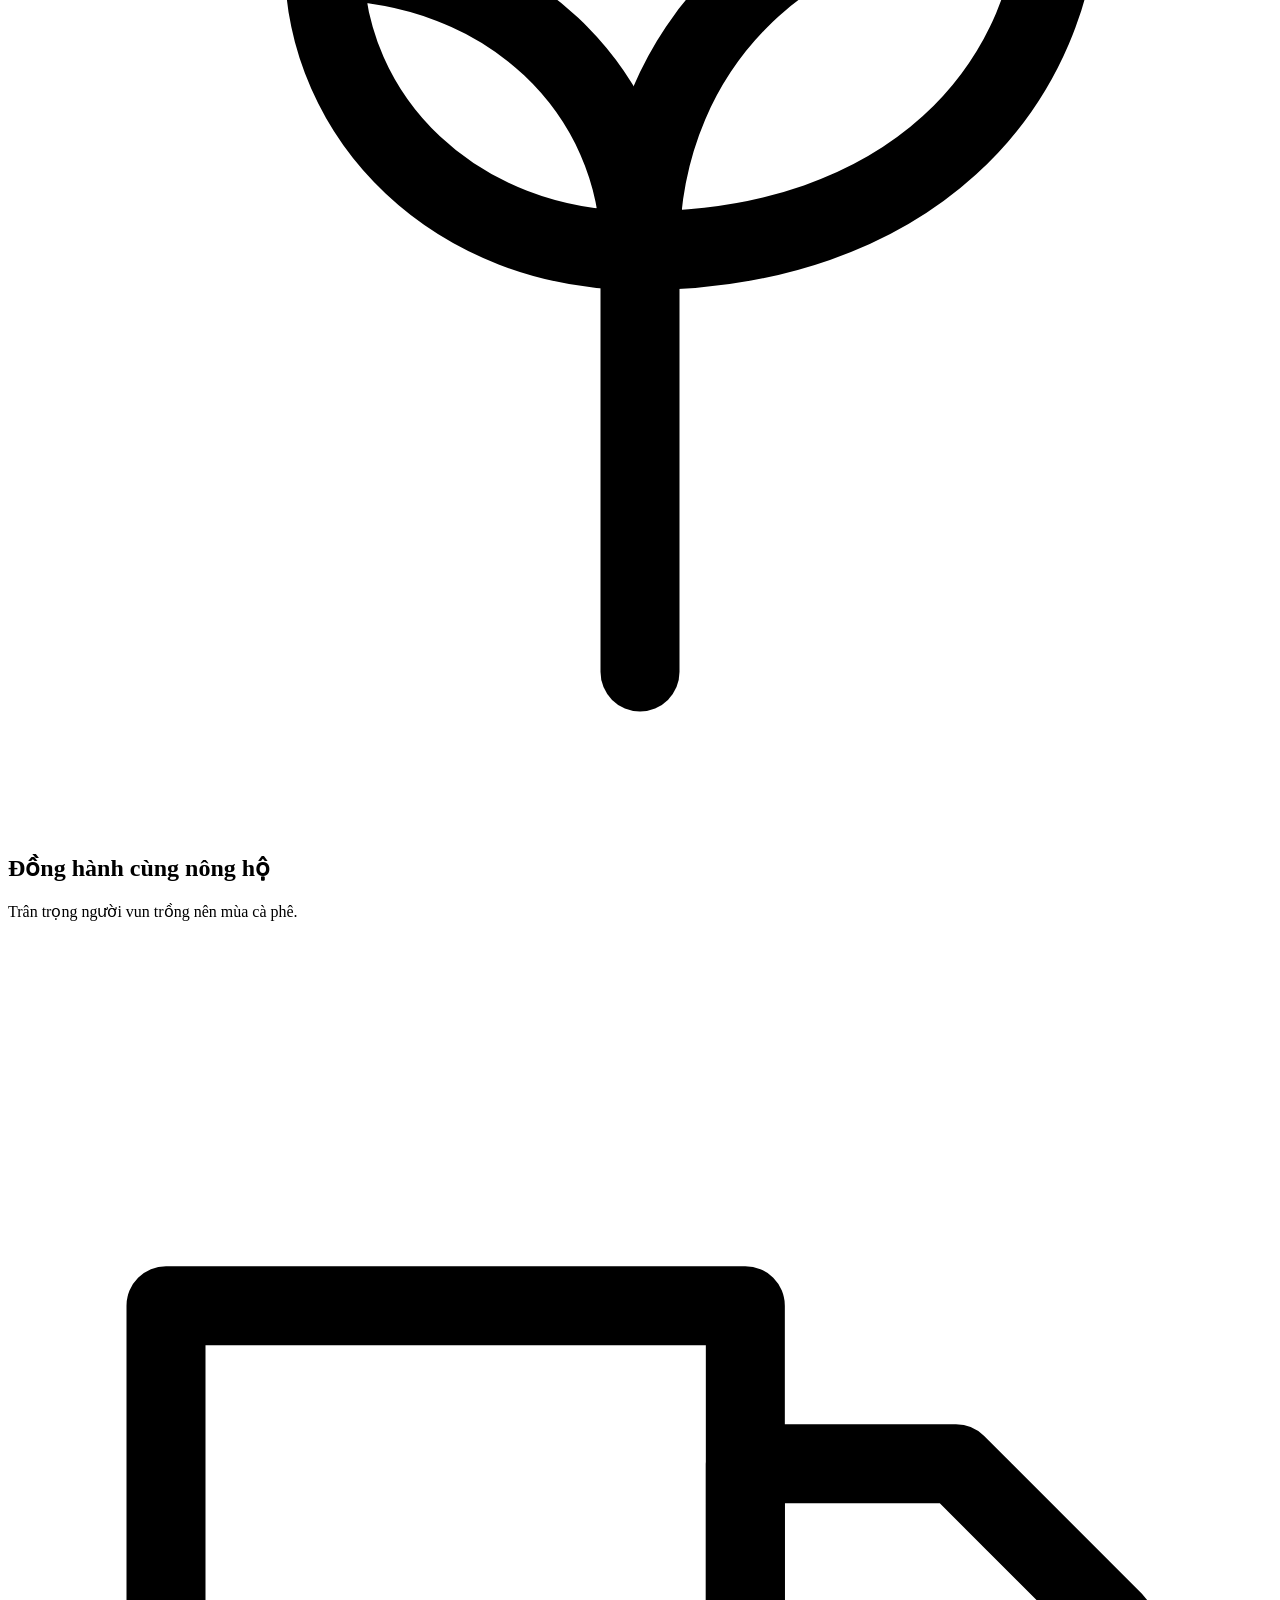
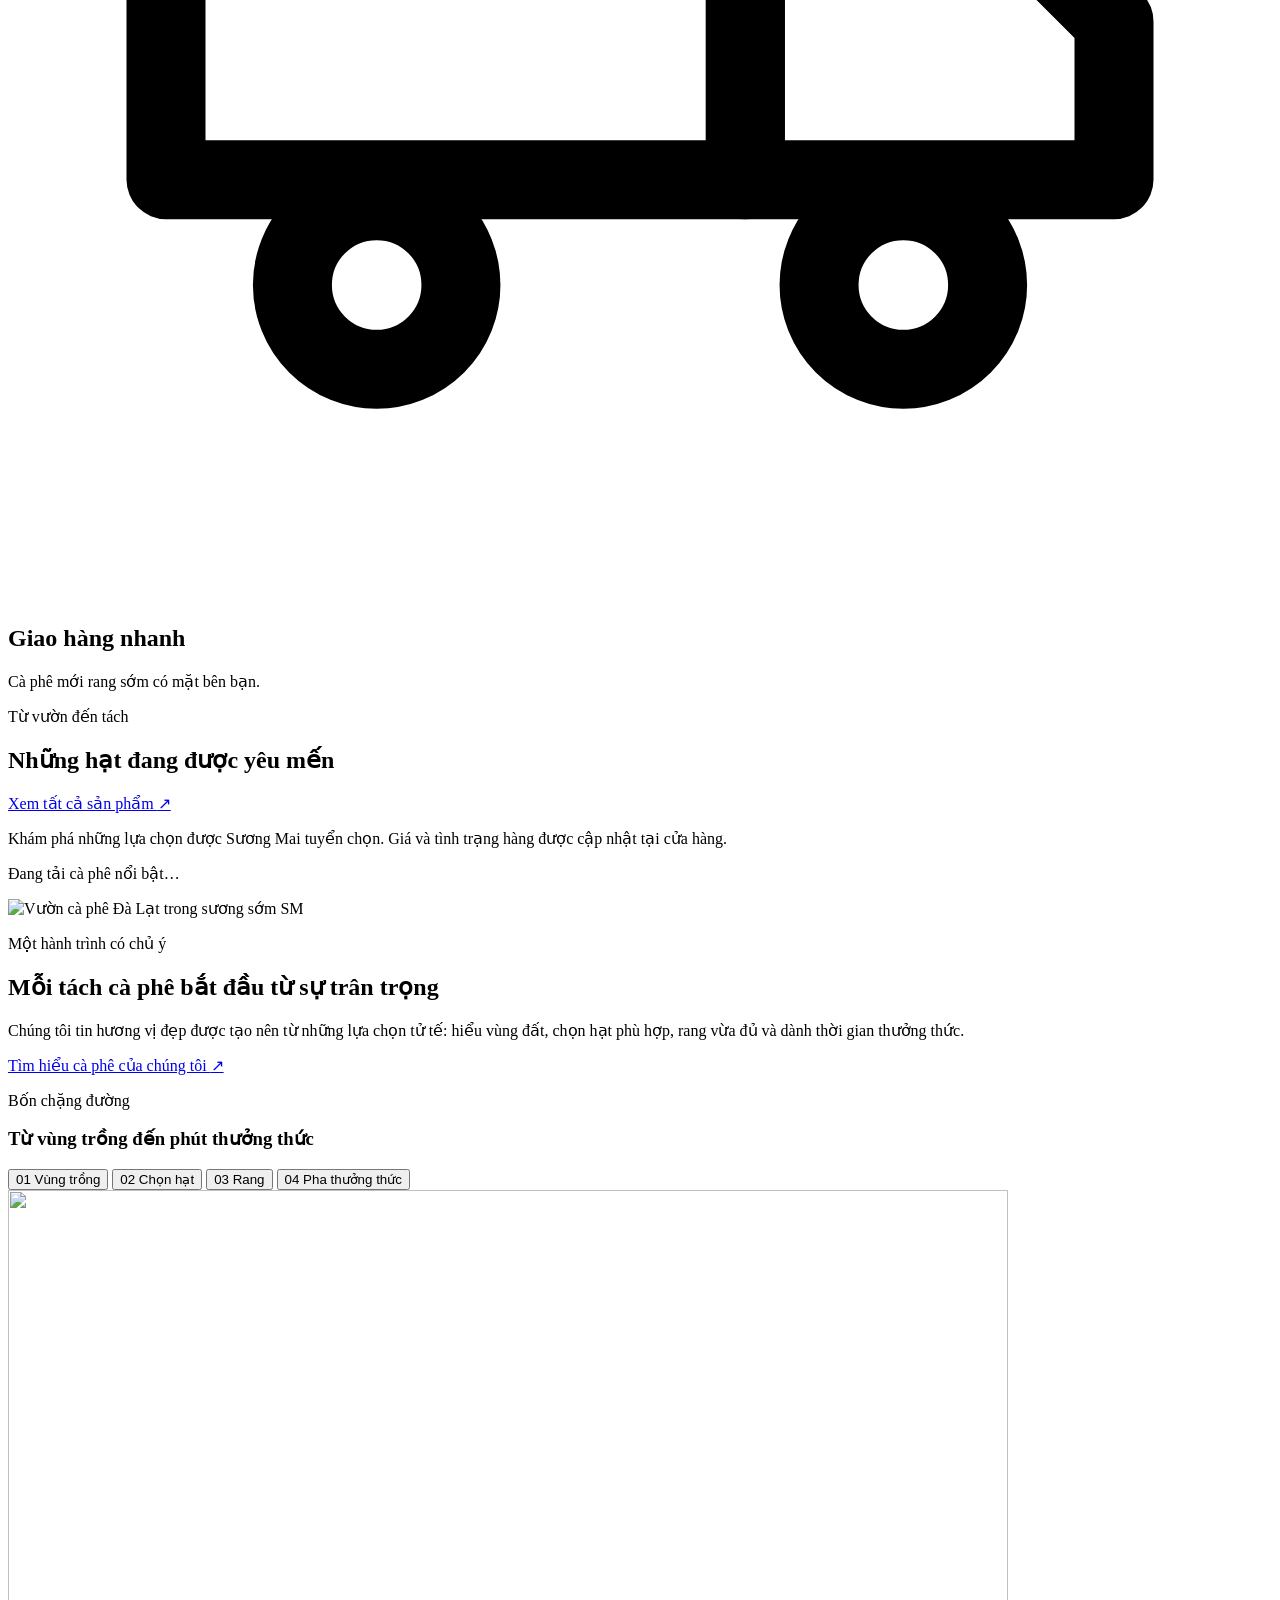
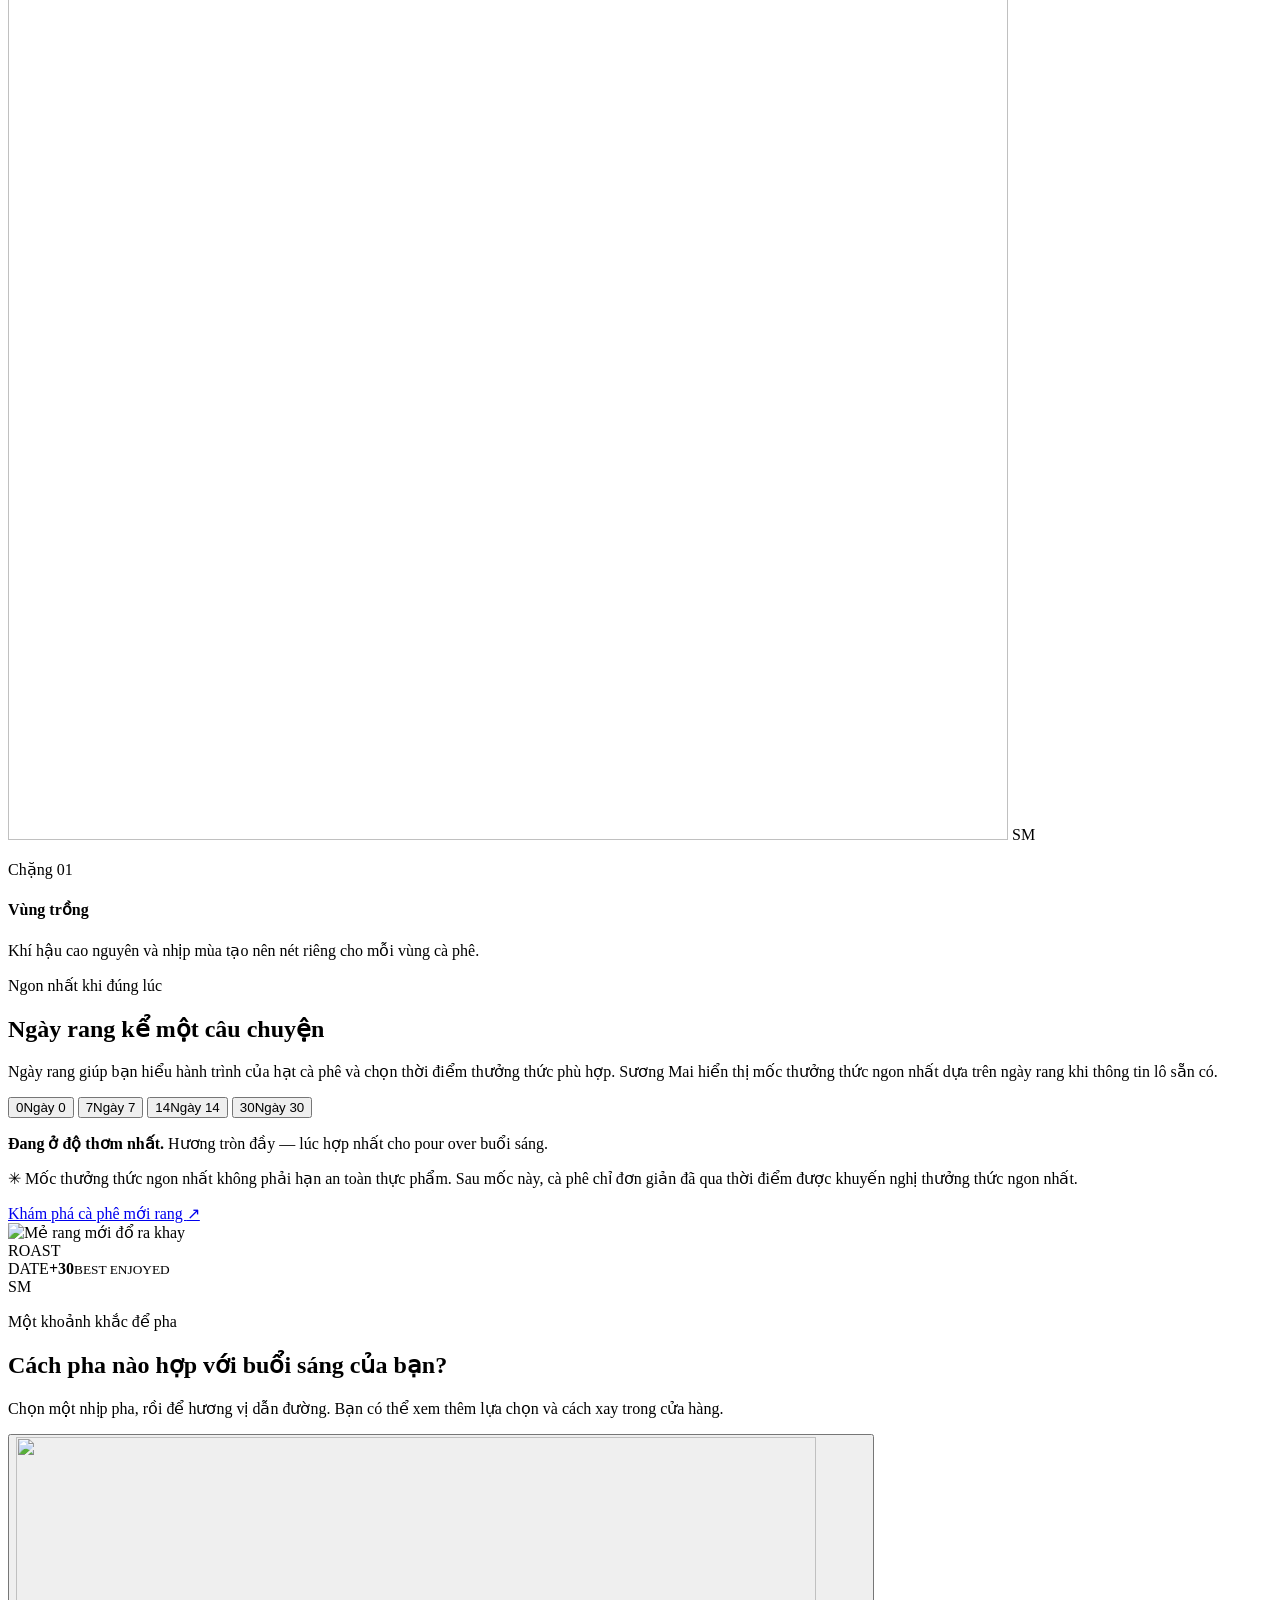
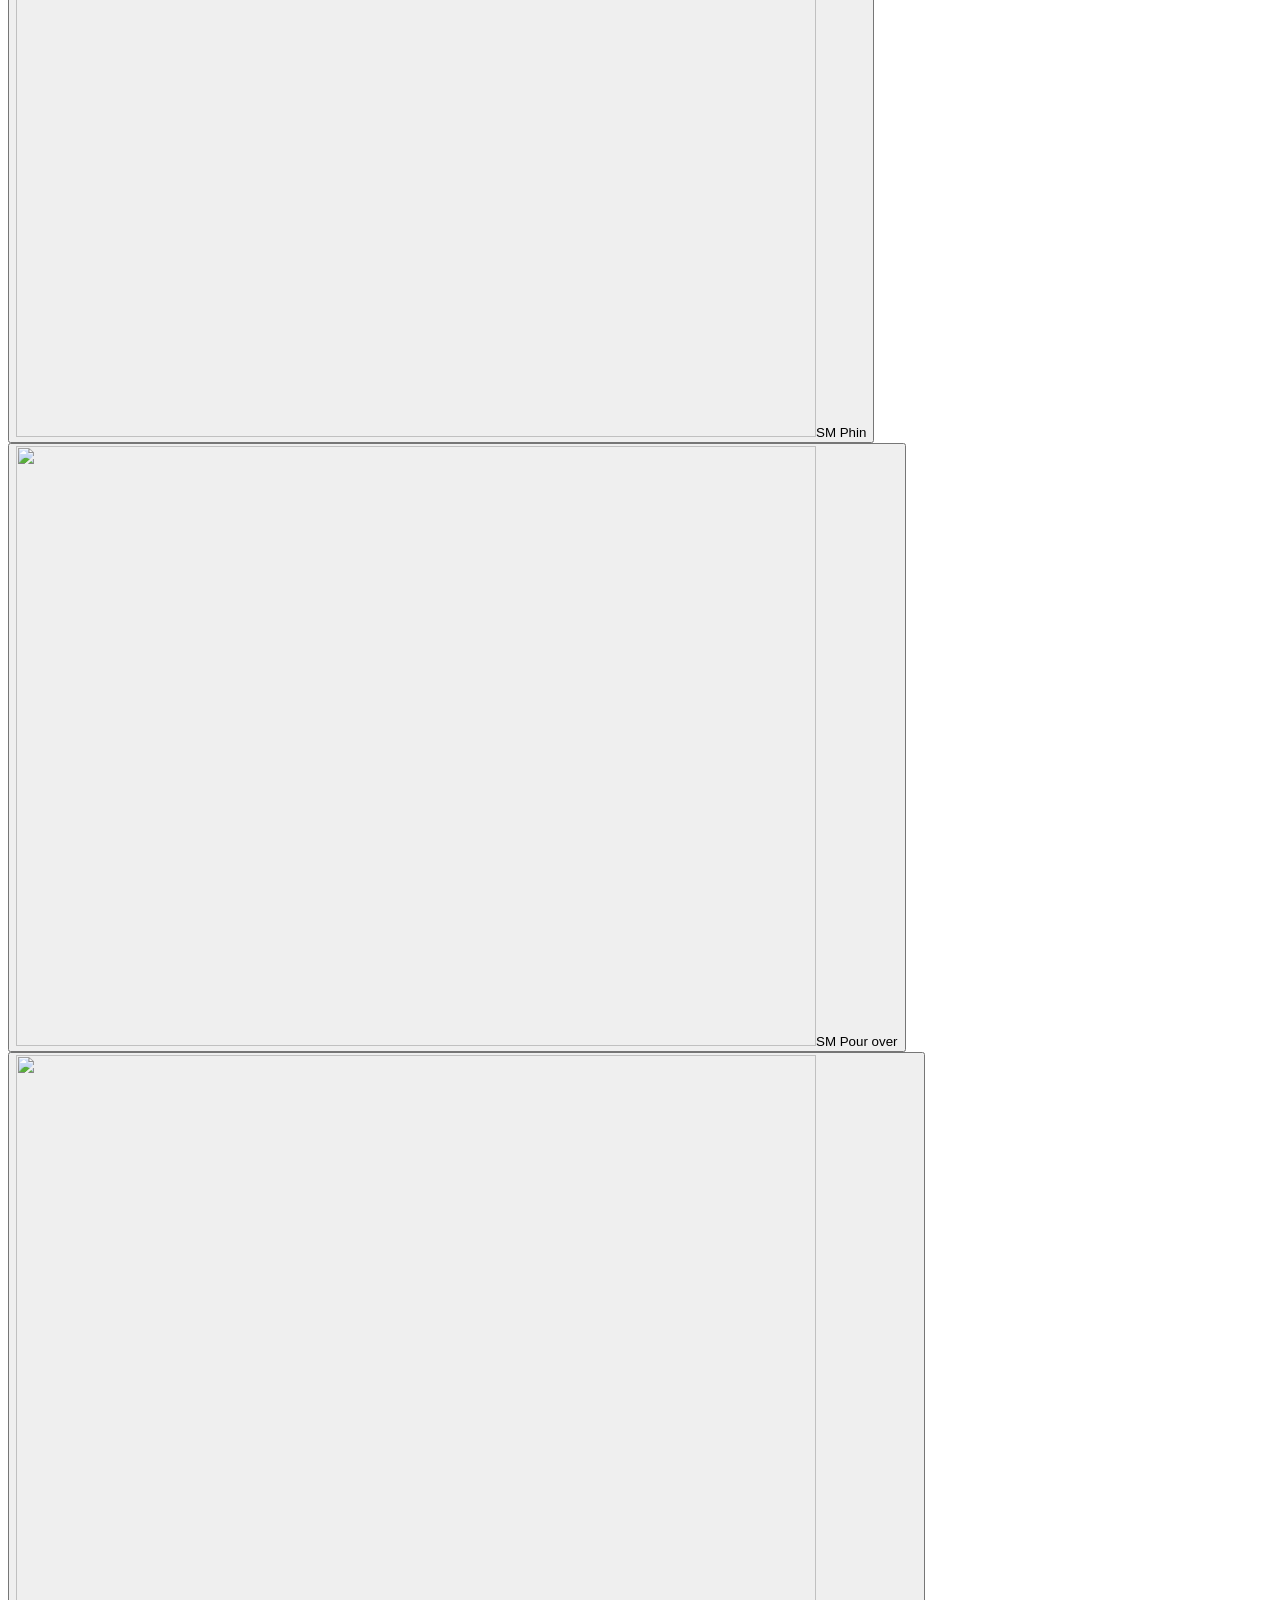
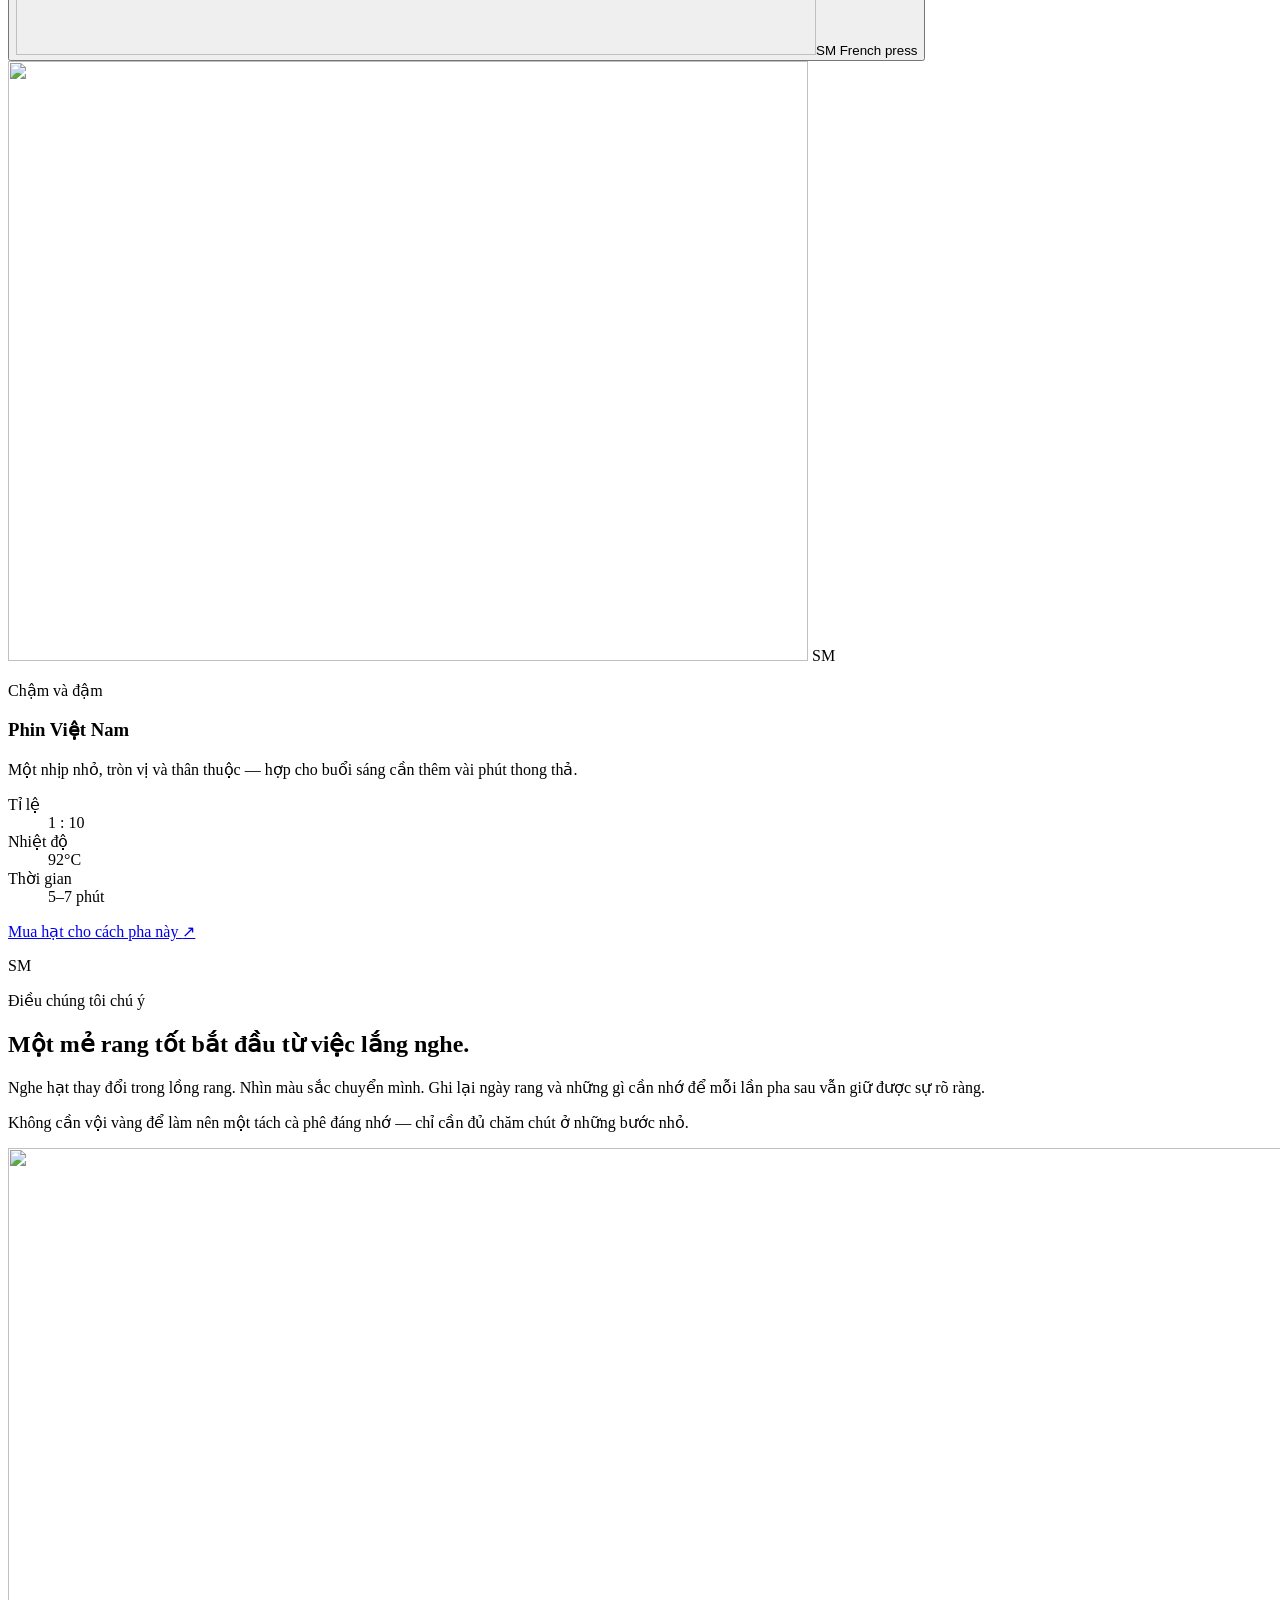
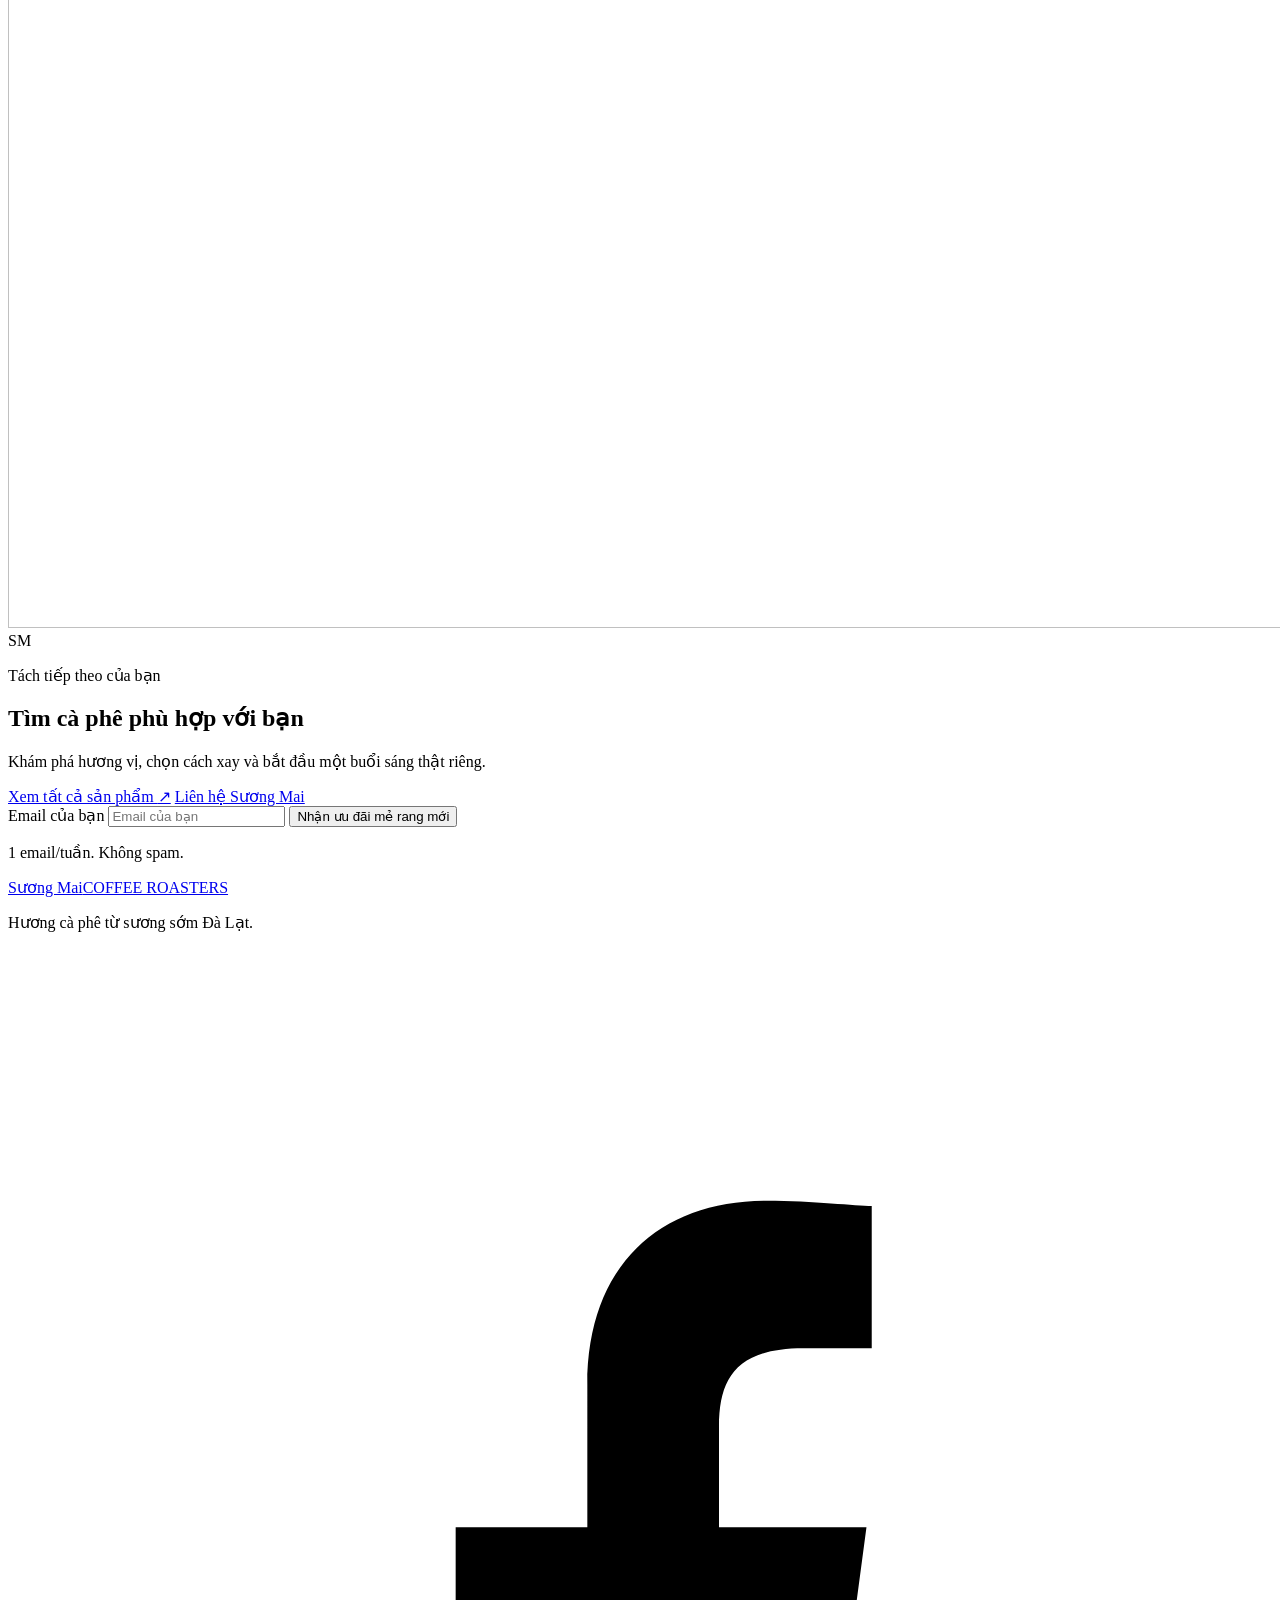
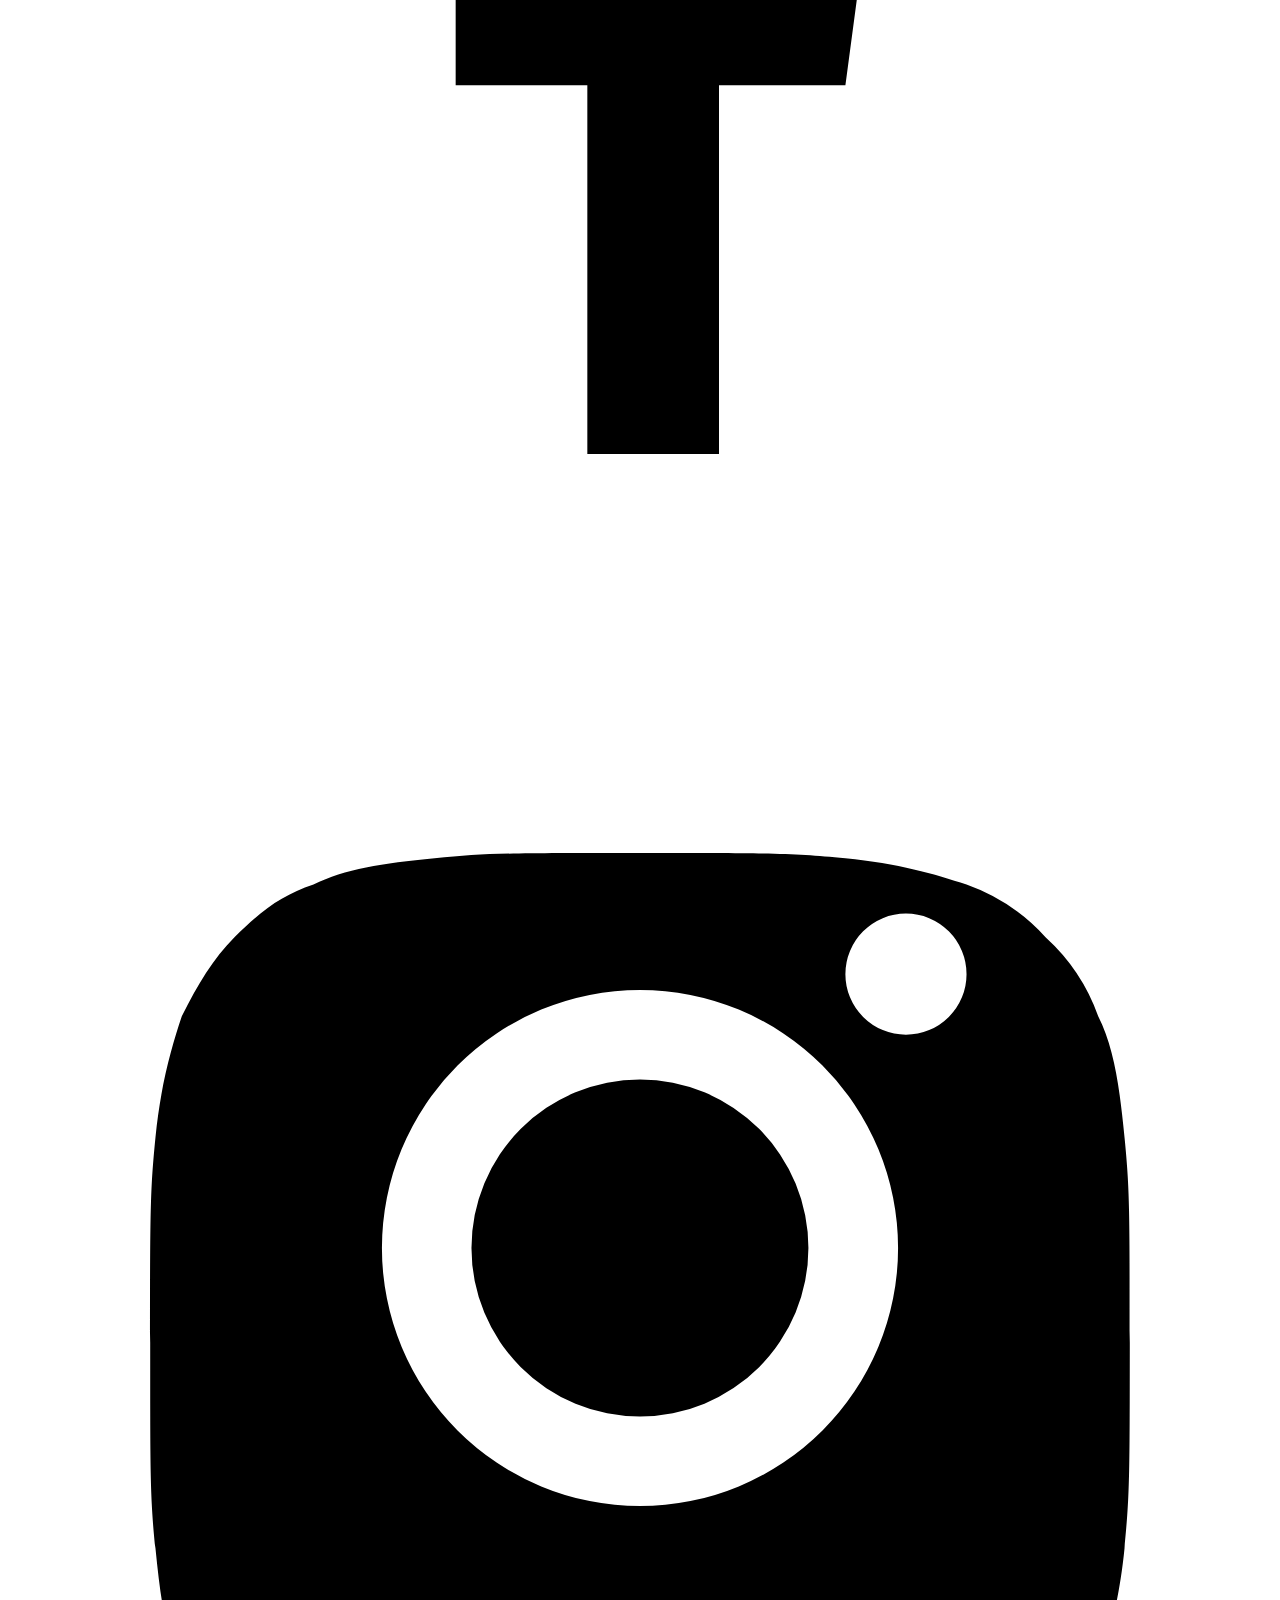
==== commit fb9e3cae: "@ Redesign frontend: brand assets that, single-row toolbar, logo CTA - Thay logo header bang SVG tha" ====
--- a/public/index.html
+++ b/public/index.html
@@ -3,37 +3,273 @@
 <head>
   <meta charset="utf-8">
   <meta name="viewport" content="width=device-width, initial-scale=1">
-  <meta name="theme-color" content="#f4efe5">
-  <meta name="description" content="Sương Mai Coffee Roasters — hương cà phê từ sương sớm Đà Lạt.">
+  <meta name="theme-color" content="#1C241C">
+  <meta name="description" content="Sương Mai Coffee Roasters — hương cà phê từ sương sớm Đà Lạt. Rang mỗi ngày, truy xuất nguồn gốc, giao tươi tận nơi.">
   <title>Sương Mai Coffee Roasters — Cà phê từ sương sớm Đà Lạt</title>
+  <!-- TODO(backend): thêm <link rel="canonical"> khi chốt domain production. -->
+  <meta property="og:type" content="website">
+  <meta property="og:site_name" content="Sương Mai Coffee Roasters">
+  <meta property="og:title" content="Sương Mai Coffee Roasters — Hương cà phê từ sương sớm Đà Lạt">
+  <meta property="og:description" content="Rang mỗi ngày tại Đà Lạt. Những hạt đang được yêu mến, câu chuyện vùng trồng và cách pha cho buổi sáng của bạn.">
+  <meta property="og:image" content="/assets/og-cover.webp">
+  <meta property="og:image:width" content="1200">
+  <meta property="og:image:height" content="630">
+  <meta property="og:image:alt" content="Sương Mai Coffee Roasters — sương sớm trên đồi cà phê Đà Lạt">
+  <meta name="twitter:card" content="summary_large_image">
   <link rel="icon" href="/favicon.ico" sizes="any">
   <link rel="icon" href="/favicon.svg" type="image/svg+xml">
+  <link rel="preconnect" href="https://fonts.googleapis.com">
+  <link rel="preconnect" href="https://fonts.gstatic.com" crossorigin>
+  <link href="https://fonts.googleapis.com/css2?family=Be+Vietnam+Pro:wght@400;500;600;700&family=Playfair+Display:ital,wght@0,600;0,700;0,800;1,600;1,700&display=swap" rel="stylesheet">
+  <link rel="stylesheet" href="/shared/site-theme.css">
   <link rel="stylesheet" href="/home.css">
-  <link rel="stylesheet" href="/shared/placeholder-media.css">
+  <script type="application/ld+json">
+  {
+    "@context": "https://schema.org",
+    "@type": "Organization",
+    "name": "Sương Mai Coffee Roasters",
+    "description": "Hương cà phê từ sương sớm Đà Lạt. Rang mỗi ngày, truy xuất nguồn gốc.",
+    "logo": "/assets/ui/logo.svg"
+  }
+  </script>
+  <!-- NOTE: JSON-LD Product cho 4 cà phê nổi bật do /home.js inject động từ API thật (không ghi giá/rating tĩnh). -->
   <script src="/catalog/api-client.js" defer></script>
+  <script src="/shared/sm-ui.js" defer></script>
+  <script src="/shared/sm-motion.js" defer></script>
+  <script src="/shared/site-account.js" defer></script>
   <script src="/home.js" defer></script>
-  <script src="/shared/site-account.js" defer></script>
+  <noscript><style>.sm-preloader { display: none !important; }</style></noscript>
 </head>
 <body>
   <a class="skip-link" href="#main">Bỏ qua điều hướng</a>
-  <header class="site-header" id="site-header">
+  <div class="sm-grain" aria-hidden="true"></div>
+  <div class="sm-preloader" aria-hidden="true"><div class="sm-preloader-brand">Sương Mai</div><p class="sm-preloader-sub">Đang rót sương sớm…</p><div class="sm-preloader-bar"><i></i></div></div>
+  <header class="site-header is-over-hero" id="site-header">
     <div class="header-inner shell">
-      <a class="wordmark" href="/" aria-label="Sương Mai Coffee Roasters — trang chủ"><span class="wordmark-name">Sương Mai</span><span class="wordmark-sub">COFFEE ROASTERS</span></a>
+      <a class="wordmark wordmark-with-logo" href="/" aria-label="Sương Mai Coffee Roasters — trang chủ"><img class="wordmark-logo" src="/assets/ui/logo.svg" alt="" width="49" height="40"><span class="wordmark-stack"><span class="wordmark-name">Sương Mai</span><span class="wordmark-sub">COFFEE ROASTERS</span></span></a>
       <button class="menu-toggle" type="button" aria-expanded="false" aria-controls="primary-nav" aria-label="Mở menu"><span></span><span></span><span></span></button>
-      <nav class="primary-nav" id="primary-nav" aria-label="Điều hướng chính" data-account-nav><a href="#featured">Cà phê</a><a href="#story">Câu chuyện</a><a href="#brew">Cách pha</a><a href="#freshness">Độ tươi</a><a href="/catalog/">Cửa hàng</a><a href="/orders/lookup/">Tra cứu đơn hàng</a><a href="/account/" data-account-link>Tài khoản</a><a href="/admin/" data-admin-link hidden>Quản trị</a><button class="nav-logout" type="button" data-logout hidden>Đăng xuất</button><a class="nav-cart" href="/cart/">Giỏ hàng</a></nav>
+      <nav class="primary-nav" id="primary-nav" aria-label="Điều hướng chính" data-account-nav><a href="/#featured">Cà phê</a><a href="/#story">Câu chuyện</a><a href="/#brew">Cách pha</a><a href="/#freshness">Độ tươi</a><a href="/catalog/">Cửa hàng</a><a href="/orders/lookup/">Tra cứu đơn hàng</a><a href="/account/" data-account-link>Tài khoản</a><a href="/admin/" data-admin-link hidden>Quản trị</a><button class="nav-logout" type="button" data-logout hidden>Đăng xuất</button><a class="nav-cart" href="/cart/">Giỏ hàng</a></nav>
     </div>
   </header>
   <main id="main">
-    <section class="hero section-pad" aria-labelledby="hero-title"><div class="hero-inner shell"><div class="hero-copy reveal"><p class="eyebrow"><span class="eyebrow-line"></span> RANG MỖI NGÀY · ĐÀ LẠT</p><h1 id="hero-title">Hương cà phê từ <em>sương sớm</em> Đà Lạt</h1><p class="hero-description">Từ những hạt cà phê được tuyển chọn đến mẻ rang nhỏ thơm nồng — một khoảng lặng ấm áp trong ngày của bạn.</p><div class="hero-actions"><a class="button button-dark" href="#featured">Khám phá cà phê <span aria-hidden="true">↗</span></a><a class="button button-light" href="/catalog/">Tìm gu của bạn</a></div><div class="hero-note"><span class="note-mark" aria-hidden="true">✳</span><span>Chậm một nhịp.<br><strong>Thưởng thức trọn hương.</strong></span></div></div><div class="hero-art media-frame" data-asset-slot="/assets/hero/hero-dalat.webp" role="img" aria-label="Phong cảnh Đà Lạt trong sương sớm."><div class="hero-sun" aria-hidden="true"></div><div class="hero-ridge ridge-back" aria-hidden="true"></div><div class="hero-ridge ridge-front" aria-hidden="true"></div><div class="hero-plant" aria-hidden="true">✳</div><div class="asset-caption"><span class="caption-kicker">SƯƠNG SỚM · ĐÀ LẠT</span><span>ĐÀ LẠT · SƯƠNG SỚM</span></div><span class="hero-stamp" aria-hidden="true">SM<small>ROASTED<br>WITH CARE</small></span></div></div><a class="scroll-cue" href="#values"><span aria-hidden="true">↓</span> KÉO XUỐNG</a></section>
-    <section class="values section-pad" id="values" aria-label="Giá trị của Sương Mai"><div class="shell values-grid"><article class="value-item reveal"><span class="value-number">01</span><div><h2>Rang theo lô nhỏ</h2><p>Chăm chút từng mẻ để hương vị luôn rõ nét.</p></div></article><article class="value-item reveal"><span class="value-number">02</span><div><h2>Truy xuất nguồn gốc</h2><p>Biết vùng trồng, ngày rang và câu chuyện hạt.</p></div></article><article class="value-item reveal"><span class="value-number">03</span><div><h2>Đồng hành cùng nông hộ</h2><p>Trân trọng người vun trồng nên mùa cà phê.</p></div></article><article class="value-item reveal"><span class="value-number">04</span><div><h2>Giao hàng nhanh</h2><p>Cà phê mới rang sớm có mặt bên bạn.</p></div></article></div></section>
-    <section class="featured section-pad" id="featured" aria-labelledby="featured-title"><div class="shell"><div class="section-heading reveal"><div><p class="eyebrow">TỪ VƯỜN ĐẾN TÁCH</p><h2 id="featured-title">Những hạt đang được yêu mến</h2></div><a class="text-link" href="/catalog/">Xem tất cả sản phẩm <span aria-hidden="true">↗</span></a></div><p class="section-intro reveal">Khám phá những lựa chọn được Sương Mai tuyển chọn. Giá và tình trạng hàng được cập nhật tại cửa hàng.</p><p id="featured-status" class="featured-status" role="status" aria-live="polite">Đang tải cà phê nổi bật…</p><div id="featured-grid" class="product-grid" aria-live="polite"></div></div></section>
-    <section class="story section-pad" id="story" aria-labelledby="story-title"><div class="shell story-layout"><div class="story-visual media-frame reveal" data-asset-slot="/assets/story/story-origin.webp" role="img" aria-label="Vùng trồng cà phê trên cao nguyên."><div class="story-orbit orbit-one" aria-hidden="true"></div><div class="story-orbit orbit-two" aria-hidden="true"></div><div class="story-seed" aria-hidden="true">S</div><div class="asset-caption"><span class="caption-kicker">TỪ ĐẤT LÀNH</span><span>CAO NGUYÊN ĐÀ LẠT</span></div></div><div class="story-copy reveal"><p class="eyebrow">MỘT HÀNH TRÌNH CÓ CHỦ Ý</p><h2 id="story-title">Mỗi tách cà phê bắt đầu từ sự trân trọng</h2><p>Chúng tôi tin hương vị đẹp được tạo nên từ những lựa chọn tử tế: hiểu vùng đất, chọn hạt phù hợp, rang vừa đủ và dành thời gian thưởng thức.</p><a class="text-link" href="/catalog/">Tìm hiểu cà phê của chúng tôi <span aria-hidden="true">↗</span></a></div></div><div class="shell process-wrap reveal"><div class="process-heading"><p class="eyebrow">BỐN CHẶNG ĐƯỜNG</p><h3>Từ vùng trồng đến phút thưởng thức</h3></div><div class="process-tabs" role="tablist" aria-label="Các bước làm nên tách cà phê"><button class="process-tab is-active" id="tab-origin" role="tab" aria-selected="true" aria-controls="process-panel" tabindex="0" data-step="origin"><span>01</span> Vùng trồng</button><button class="process-tab" id="tab-select" role="tab" aria-selected="false" aria-controls="process-panel" tabindex="-1" data-step="select"><span>02</span> Chọn hạt</button><button class="process-tab" id="tab-roast" role="tab" aria-selected="false" aria-controls="process-panel" tabindex="-1" data-step="roast"><span>03</span> Rang</button><button class="process-tab" id="tab-brew" role="tab" aria-selected="false" aria-controls="process-panel" tabindex="-1" data-step="brew"><span>04</span> Pha thưởng thức</button></div><div class="process-panel" id="process-panel" role="tabpanel" aria-labelledby="tab-origin" tabindex="0"><div class="process-panel-art" data-asset-slot="/assets/story/process-origin.webp" aria-hidden="true"><span class="process-glyph">⌁</span></div><div class="process-panel-copy"><p class="eyebrow" id="process-count">CHẶNG 01</p><h4 id="process-name">Vùng trồng</h4><p id="process-description">Khí hậu cao nguyên và nhịp mùa tạo nên nét riêng cho mỗi vùng cà phê.</p></div></div></div></section>
-    <section class="freshness section-pad" id="freshness" aria-labelledby="freshness-title"><div class="shell freshness-layout"><div class="freshness-copy reveal"><p class="eyebrow">NGON NHẤT KHI ĐÚNG LÚC</p><h2 id="freshness-title">Ngày rang kể một câu chuyện</h2><p>Ngày rang giúp bạn hiểu hành trình của hạt cà phê và chọn thời điểm thưởng thức phù hợp. Sương Mai hiển thị mốc thưởng thức ngon nhất dựa trên ngày rang khi thông tin lô sẵn có.</p><p class="freshness-note"><span aria-hidden="true">✳</span> Mốc thưởng thức ngon nhất không phải hạn an toàn thực phẩm. Sau mốc này, cà phê chỉ đơn giản đã qua thời điểm được khuyến nghị thưởng thức ngon nhất.</p><a class="button button-light" href="/catalog/">Khám phá cà phê mới rang <span aria-hidden="true">↗</span></a></div><div class="freshness-art media-frame reveal" data-asset-slot="/assets/story/story-roast.webp" role="img" aria-label="Rang và pha cà phê thủ công."><div class="freshness-disc" aria-hidden="true"><span>ROAST<br>DATE</span><strong>+30</strong><small>BEST ENJOYED</small></div><div class="asset-caption"><span class="caption-kicker">RANG CÓ CHỦ Ý</span><span>RANG CÓ CHỦ Ý</span></div></div></div></section>
-    <section class="brew section-pad" id="brew" aria-labelledby="brew-title"><div class="shell brew-layout"><div class="brew-copy reveal"><p class="eyebrow">MỘT KHOẢNH KHẮC ĐỂ PHA</p><h2 id="brew-title">Cách pha nào hợp với buổi sáng của bạn?</h2><p>Chọn một nhịp pha, rồi để hương vị dẫn đường. Bạn có thể xem thêm lựa chọn và cách xay trong cửa hàng.</p><div class="brew-options" role="tablist" aria-label="Chọn cách pha"><button class="brew-option is-active" type="button" role="tab" aria-selected="true" aria-controls="brew-panel" id="brew-tab-phin" data-brew="phin">Phin</button><button class="brew-option" type="button" role="tab" aria-selected="false" aria-controls="brew-panel" id="brew-tab-pourover" data-brew="pourover" tabindex="-1">Pour over</button><button class="brew-option" type="button" role="tab" aria-selected="false" aria-controls="brew-panel" id="brew-tab-french" data-brew="french" tabindex="-1">French press</button></div></div><div class="brew-panel reveal" id="brew-panel" role="tabpanel" aria-labelledby="brew-tab-phin" tabindex="0"><div class="brew-vessel" aria-hidden="true"><span class="brew-steam">⌁</span><span class="brew-glyph">☕</span></div><div><p class="eyebrow" id="brew-kicker">CHẬM VÀ ĐẬM</p><h3 id="brew-name">Phin Việt Nam</h3><p id="brew-description">Một nhịp nhỏ, tròn vị và thân thuộc — hợp cho buổi sáng cần thêm vài phút thong thả.</p><a class="text-link" href="/catalog/">Chọn hạt để pha <span aria-hidden="true">↗</span></a></div></div></div></section>
-    <section class="attention section-pad" aria-labelledby="attention-title"><div class="shell attention-layout"><div class="attention-mark reveal" aria-hidden="true"><span>SM</span><small>CHÚ Ý ĐẾN<br>NHỮNG ĐIỀU NHỎ</small></div><div class="attention-copy reveal"><p class="eyebrow">ĐIỀU CHÚNG TÔI CHÚ Ý</p><h2 id="attention-title">Một mẻ rang tốt bắt đầu từ việc lắng nghe.</h2><p>Nghe hạt thay đổi trong lồng rang. Nhìn màu sắc chuyển mình. Ghi lại ngày rang và những gì cần nhớ để mỗi lần pha sau vẫn giữ được sự rõ ràng.</p><p>Không cần vội vàng để làm nên một tách cà phê đáng nhớ — chỉ cần đủ chăm chút ở những bước nhỏ.</p></div></div></section>
-
-    <section class="closing-cta section-pad" aria-labelledby="cta-title"><div class="shell cta-inner reveal"><p class="eyebrow">TÁCH TIẾP THEO CỦA BẠN</p><h2 id="cta-title">Tìm cà phê phù hợp với bạn</h2><p>Khám phá hương vị, chọn cách xay và bắt đầu một buổi sáng thật riêng.</p><div class="hero-actions"><a class="button button-cream" href="/catalog/">Xem tất cả sản phẩm <span aria-hidden="true">↗</span></a><a class="button button-outline-light" href="#contact">Liên hệ Sương Mai</a></div></div></section>
+    <section class="hero" aria-labelledby="hero-title">
+      <div class="hero-media" data-hero-media>
+        <!-- TODO(asset): /assets/hero/hero-dalat.mp4 + /assets/hero/hero-dalat.webm (V1, 1920x1080 loop <6MB, muted) và /assets/hero/hero-dalat-mobile.mp4 (V1m, 720x1280 <3MB). Khi có file, video tự phát; hiện tại dùng poster + Ken Burns. -->
+        <video class="hero-video" muted loop playsinline autoplay preload="none" poster="/assets/hero/hero-dalat-1920.webp" data-hero-video aria-hidden="true" tabindex="-1">
+          <source src="/assets/hero/hero-dalat.webm" type="video/webm">
+          <source src="/assets/hero/hero-dalat.mp4" type="video/mp4">
+        </video>
+        <picture class="hero-poster" data-hero-poster>
+          <source media="(max-width: 700px)" srcset="/assets/hero/hero-dalat-768.webp">
+          <source media="(max-width: 1400px)" srcset="/assets/hero/hero-dalat-1200.webp">
+          <img src="/assets/hero/hero-dalat-1920.webp" alt="Sương sớm trôi trên đồi cà phê Đà Lạt lúc bình minh" width="1920" height="1080" fetchpriority="high" loading="eager">
+        </picture>
+        <div class="hero-overlay" aria-hidden="true"></div>
+        <div class="hero-mist mist-a" aria-hidden="true"></div>
+        <div class="hero-mist mist-b" aria-hidden="true"></div>
+      </div>
+      <div class="shell-wide hero-inner">
+        <div class="hero-copy">
+          <p class="eyebrow eyebrow-light"><span class="live-dot" aria-hidden="true"></span> Rang mỗi ngày · Đà Lạt</p>
+          <h1 id="hero-title" class="hero-title"><span class="line"><span>Hương cà phê</span></span> <span class="line"><span>từ <em>sương sớm</em></span></span> <span class="line"><span>Đà Lạt.</span></span></h1>
+          <p class="hero-description">Từ những hạt cà phê được tuyển chọn đến mẻ rang nhỏ thơm nồng — một khoảng lặng ấm áp trong ngày của bạn.</p>
+          <div class="hero-actions">
+            <a class="button button-cream" href="#featured">Khám phá cà phê <span aria-hidden="true">→</span></a>
+            <a class="button button-outline-light" href="/catalog/">Tìm gu của bạn</a>
+          </div>
+          <!-- TODO(asset): /assets/ui/avatar-1.webp, avatar-2.webp, avatar-3.webp (96x96) cho social-proof hero. Chưa có số liệu đánh giá thật nên không hiện rating/số lượng. -->
+          <p class="hero-proof"><span class="avatar-stack" aria-hidden="true"><i>SM</i><i>SM</i><i>SM</i></span> Từ xưởng rang Đà Lạt đến tách của bạn</p>
+        </div>
+      </div>
+      <a class="scroll-cue" href="#values"><span aria-hidden="true">↓</span> Kéo xuống</a>
+    </section>
+
+    <section class="values" id="values" aria-label="Giá trị của Sương Mai">
+      <!-- TODO(backend): values counter (mẻ rang/ngày, % truy xuất, số nông hộ, giờ giao tươi) chỉ hiện khi có endpoint số liệu thật — hiện tại ẩn số, không bịa. -->
+      <div class="shell values-grid">
+        <article class="value-item reveal">
+          <span class="value-icon" aria-hidden="true"><svg viewBox="0 0 24 24" fill="none" stroke="currentColor" stroke-width="1.5" stroke-linecap="round" stroke-linejoin="round"><path d="M12 3c1 3-2 4.5-2 7a4 4 0 0 0 8 .5C18.5 7 14 5.5 12 3z"/><path d="M12 21a6 6 0 0 1-6-6c0-2 1-3.5 2-4.5.3 1.5 1 2.5 2 3 .2-2 1.5-4 4-5.5"/></svg></span>
+          <div><h2>Rang theo lô nhỏ</h2><p>Chăm chút từng mẻ để hương vị luôn rõ nét.</p></div>
+        </article>
+        <article class="value-item reveal">
+          <span class="value-icon" aria-hidden="true"><svg viewBox="0 0 24 24" fill="none" stroke="currentColor" stroke-width="1.5" stroke-linecap="round" stroke-linejoin="round"><path d="M12 21s-7-5.5-7-11a7 7 0 0 1 14 0c0 5.5-7 11-7 11z"/><circle cx="12" cy="10" r="2.6"/></svg></span>
+          <div><h2>Truy xuất nguồn gốc</h2><p>Biết vùng trồng, ngày rang và câu chuyện hạt.</p></div>
+        </article>
+        <article class="value-item reveal">
+          <span class="value-icon" aria-hidden="true"><svg viewBox="0 0 24 24" fill="none" stroke="currentColor" stroke-width="1.5" stroke-linecap="round" stroke-linejoin="round"><path d="M12 21v-8"/><path d="M12 13c0-4 3-7 8-7 0 4-3 7-8 7z"/><path d="M12 13c0-3-2.5-5.5-6-5.5 0 3 2.5 5.5 6 5.5z"/></svg></span>
+          <div><h2>Đồng hành cùng nông hộ</h2><p>Trân trọng người vun trồng nên mùa cà phê.</p></div>
+        </article>
+        <article class="value-item reveal">
+          <span class="value-icon" aria-hidden="true"><svg viewBox="0 0 24 24" fill="none" stroke="currentColor" stroke-width="1.5" stroke-linecap="round" stroke-linejoin="round"><path d="M3 7h11v9H3z"/><path d="M14 10h4l3 3v3h-7z"/><circle cx="7" cy="18" r="1.6"/><circle cx="17" cy="18" r="1.6"/></svg></span>
+          <div><h2>Giao hàng nhanh</h2><p>Cà phê mới rang sớm có mặt bên bạn.</p></div>
+        </article>
+      </div>
+    </section>
+
+    <section class="featured section-pad" id="featured" aria-labelledby="featured-title">
+      <div class="shell-wide">
+        <div class="section-heading reveal">
+          <div><p class="eyebrow">Từ vườn đến tách</p><h2 id="featured-title" data-word-reveal>Những hạt đang được yêu mến</h2></div>
+          <a class="text-link" href="/catalog/">Xem tất cả sản phẩm <span aria-hidden="true">↗</span></a>
+        </div>
+        <p class="section-intro reveal">Khám phá những lựa chọn được Sương Mai tuyển chọn. Giá và tình trạng hàng được cập nhật tại cửa hàng.</p>
+        <p id="featured-status" class="featured-status status" role="status">Đang tải cà phê nổi bật…</p>
+        <div id="featured-pin" class="featured-pin"><div id="featured-grid" class="product-grid" aria-live="polite"></div></div>
+      </div>
+    </section>
+
+    <section class="story section-pad" id="story" aria-labelledby="story-title" data-story>
+      <div class="shell story-layout">
+        <div class="story-visual media-fallback reveal">
+          <img src="/assets/story/story-origin.webp" alt="Vườn cà phê Đà Lạt trong sương sớm" width="1200" height="900" loading="lazy" data-asset-slot="/assets/story/story-origin.webp">
+          <span class="fallback-mark" aria-hidden="true">SM</span>
+        </div>
+        <div class="story-copy reveal">
+          <p class="eyebrow">Một hành trình có chủ ý</p>
+          <h2 id="story-title">Mỗi tách cà phê bắt đầu từ sự trân trọng</h2>
+          <p>Chúng tôi tin hương vị đẹp được tạo nên từ những lựa chọn tử tế: hiểu vùng đất, chọn hạt phù hợp, rang vừa đủ và dành thời gian thưởng thức.</p>
+          <a class="text-link" href="/catalog/">Tìm hiểu cà phê của chúng tôi <span aria-hidden="true">↗</span></a>
+        </div>
+      </div>
+      <div class="shell process-wrap" id="process">
+        <div class="process-heading reveal"><p class="eyebrow">Bốn chặng đường</p><h3>Từ vùng trồng đến phút thưởng thức</h3></div>
+        <div class="process-stages reveal" data-process-stages>
+          <div class="process-tabs" role="tablist" aria-label="Các bước làm nên tách cà phê">
+            <button class="process-tab is-active" id="tab-origin" type="button" role="tab" aria-selected="true" aria-controls="process-panel" data-step="origin"><span aria-hidden="true">01</span> Vùng trồng</button>
+            <button class="process-tab" id="tab-select" type="button" role="tab" aria-selected="false" aria-controls="process-panel" tabindex="-1" data-step="select"><span aria-hidden="true">02</span> Chọn hạt</button>
+            <button class="process-tab" id="tab-roast" type="button" role="tab" aria-selected="false" aria-controls="process-panel" tabindex="-1" data-step="roast"><span aria-hidden="true">03</span> Rang</button>
+            <button class="process-tab" id="tab-brew" type="button" role="tab" aria-selected="false" aria-controls="process-panel" tabindex="-1" data-step="brew"><span aria-hidden="true">04</span> Pha thưởng thức</button>
+          </div>
+          <div class="process-progress" aria-hidden="true"><i data-process-progress></i></div>
+          <div class="process-panel" id="process-panel" role="tabpanel" aria-labelledby="tab-origin" tabindex="0">
+            <div class="process-panel-art media-fallback" data-asset-slot="/assets/story/process-farm.webp">
+              <img src="/assets/story/process-farm.webp" alt="" width="1000" height="1250" loading="lazy" data-step-image="origin">
+              <img src="/assets/story/process-select.webp" alt="" width="1000" height="1250" loading="lazy" data-step-image="select" hidden>
+              <img src="/assets/story/process-roast.webp" alt="" width="1000" height="1250" loading="lazy" data-step-image="roast" hidden>
+              <img src="/assets/story/process-brew.webp" alt="" width="1000" height="1250" loading="lazy" data-step-image="brew" hidden>
+              <span class="fallback-mark" aria-hidden="true">SM</span>
+            </div>
+            <div class="process-panel-copy"><p class="eyebrow" id="process-count">Chặng 01</p><h4 id="process-name">Vùng trồng</h4><p id="process-description">Khí hậu cao nguyên và nhịp mùa tạo nên nét riêng cho mỗi vùng cà phê.</p></div>
+          </div>
+        </div>
+      </div>
+    </section>
+
+    <section class="freshness section-pad" id="freshness" aria-labelledby="freshness-title">
+      <div class="shell freshness-layout">
+        <div class="freshness-copy reveal">
+          <p class="eyebrow">Ngon nhất khi đúng lúc</p>
+          <h2 id="freshness-title">Ngày rang kể một câu chuyện</h2>
+          <p>Ngày rang giúp bạn hiểu hành trình của hạt cà phê và chọn thời điểm thưởng thức phù hợp. Sương Mai hiển thị mốc thưởng thức ngon nhất dựa trên ngày rang khi thông tin lô sẵn có.</p>
+          <div class="freshness-timeline" role="group" aria-label="Chọn mốc ngày sau rang">
+            <button type="button" class="fresh-dot" data-fresh="day0" aria-pressed="false"><span aria-hidden="true">0</span>Ngày 0</button>
+            <button type="button" class="fresh-dot is-active" data-fresh="day7" aria-pressed="true"><span aria-hidden="true">7</span>Ngày 7</button>
+            <button type="button" class="fresh-dot" data-fresh="day14" aria-pressed="false"><span aria-hidden="true">14</span>Ngày 14</button>
+            <button type="button" class="fresh-dot" data-fresh="day30" aria-pressed="false"><span aria-hidden="true">30</span>Ngày 30</button>
+          </div>
+          <p class="freshness-tip" id="freshness-tip" role="status"><strong id="freshness-tip-name">Đang ở độ thơm nhất.</strong> <span id="freshness-tip-text">Hương tròn đầy — lúc hợp nhất cho pour over buổi sáng.</span></p>
+          <p class="freshness-note"><span aria-hidden="true">✳</span> Mốc thưởng thức ngon nhất không phải hạn an toàn thực phẩm. Sau mốc này, cà phê chỉ đơn giản đã qua thời điểm được khuyến nghị thưởng thức ngon nhất.</p>
+          <a class="button button-light" href="/catalog/">Khám phá cà phê mới rang <span aria-hidden="true">↗</span></a>
+        </div>
+        <div class="freshness-art media-fallback reveal">
+          <img src="/assets/story/story-roast.webp" alt="Mẻ rang mới đổ ra khay" width="1200" height="800" loading="lazy" data-asset-slot="/assets/story/story-roast.webp">
+          <div class="freshness-disc" aria-hidden="true"><i class="disc-ring ring-a"></i><i class="disc-ring ring-b"></i><span>ROAST<br>DATE</span><strong>+30</strong><small>BEST ENJOYED</small></div>
+          <span class="fallback-mark" aria-hidden="true">SM</span>
+        </div>
+      </div>
+    </section>
+
+    <section class="brew section-pad" id="brew" aria-labelledby="brew-title">
+      <div class="shell brew-layout">
+        <div class="brew-copy reveal">
+          <p class="eyebrow">Một khoảnh khắc để pha</p>
+          <h2 id="brew-title">Cách pha nào hợp với buổi sáng của bạn?</h2>
+          <p>Chọn một nhịp pha, rồi để hương vị dẫn đường. Bạn có thể xem thêm lựa chọn và cách xay trong cửa hàng.</p>
+          <div class="brew-options" role="tablist" aria-label="Chọn cách pha">
+            <button class="brew-card is-active" type="button" role="tab" aria-selected="true" aria-controls="brew-panel" id="brew-tab-phin" data-brew="phin">
+              <span class="brew-thumb media-fallback"><img src="/assets/brew/phin.webp" alt="" width="800" height="600" loading="lazy"><span class="fallback-mark" aria-hidden="true">SM</span></span>
+              <span class="brew-card-name">Phin</span>
+            </button>
+            <button class="brew-card" type="button" role="tab" aria-selected="false" aria-controls="brew-panel" id="brew-tab-pourover" data-brew="pourover" tabindex="-1">
+              <span class="brew-thumb media-fallback"><img src="/assets/brew/pour-over.webp" alt="" width="800" height="600" loading="lazy"><span class="fallback-mark" aria-hidden="true">SM</span></span>
+              <span class="brew-card-name">Pour over</span>
+            </button>
+            <button class="brew-card" type="button" role="tab" aria-selected="false" aria-controls="brew-panel" id="brew-tab-french" data-brew="french" tabindex="-1">
+              <span class="brew-thumb media-fallback"><img src="/assets/brew/french-press.webp" alt="" width="800" height="600" loading="lazy"><span class="fallback-mark" aria-hidden="true">SM</span></span>
+              <span class="brew-card-name">French press</span>
+            </button>
+          </div>
+        </div>
+        <div class="brew-panel reveal" id="brew-panel" role="tabpanel" aria-labelledby="brew-tab-phin" tabindex="0">
+          <div class="brew-vessel media-fallback" aria-hidden="true">
+            <img src="/assets/brew/phin.webp" alt="" width="800" height="600" loading="lazy" data-brew-image>
+            <span class="fallback-mark">SM</span>
+          </div>
+          <div>
+            <p class="eyebrow" id="brew-kicker">Chậm và đậm</p>
+            <h3 id="brew-name">Phin Việt Nam</h3>
+            <p id="brew-description">Một nhịp nhỏ, tròn vị và thân thuộc — hợp cho buổi sáng cần thêm vài phút thong thả.</p>
+            <dl class="brew-recipe" aria-label="Công thức nhanh">
+              <div><dt>Tỉ lệ</dt><dd id="brew-ratio">1 : 10</dd></div>
+              <div><dt>Nhiệt độ</dt><dd id="brew-temp">92°C</dd></div>
+              <div><dt>Thời gian</dt><dd id="brew-time">5–7 phút</dd></div>
+            </dl>
+            <a class="button button-light" href="/catalog/?brew=phin" data-brew-cta>Mua hạt cho cách pha này <span aria-hidden="true">↗</span></a>
+          </div>
+        </div>
+      </div>
+    </section>
+
+    <section class="attention section-pad" aria-labelledby="attention-title">
+      <div class="shell attention-center reveal">
+        <p class="attention-mark" aria-hidden="true"><span>SM</span></p>
+        <p class="eyebrow eyebrow-center">Điều chúng tôi chú ý</p>
+        <h2 id="attention-title" data-word-reveal>Một mẻ rang tốt bắt đầu từ việc lắng nghe.</h2>
+        <p>Nghe hạt thay đổi trong lồng rang. Nhìn màu sắc chuyển mình. Ghi lại ngày rang và những gì cần nhớ để mỗi lần pha sau vẫn giữ được sự rõ ràng.</p>
+        <p>Không cần vội vàng để làm nên một tách cà phê đáng nhớ — chỉ cần đủ chăm chút ở những bước nhỏ.</p>
+      </div>
+    </section>
+
+    <section class="closing-cta section-pad" aria-labelledby="cta-title">
+      <div class="cta-bg media-fallback" aria-hidden="true">
+        <img src="/assets/cta/closing-hands-cup.webp" alt="" width="1920" height="1080" loading="lazy">
+        <span class="fallback-mark">SM</span>
+      </div>
+      <div class="shell cta-inner reveal">
+        <p class="eyebrow eyebrow-light eyebrow-center">Tách tiếp theo của bạn</p>
+        <h2 id="cta-title">Tìm cà phê phù hợp với bạn</h2>
+        <p>Khám phá hương vị, chọn cách xay và bắt đầu một buổi sáng thật riêng.</p>
+        <div class="hero-actions cta-actions">
+          <a class="button button-cream" href="/catalog/">Xem tất cả sản phẩm <span aria-hidden="true">↗</span></a>
+          <a class="button button-outline-light" href="#contact">Liên hệ Sương Mai</a>
+        </div>
+        <!-- TODO(backend): newsletter ngoài MVP — chỉ UI + validate client + toast. Khi có endpoint thật mới gắn fetch, không tự tạo bảng/API. -->
+        <form class="newsletter" id="newsletter-form" novalidate>
+          <label class="visually-hidden" for="newsletter-email">Email của bạn</label>
+          <input type="email" id="newsletter-email" name="email" placeholder="Email của bạn" autocomplete="email" required>
+          <button class="button button-cream" type="submit">Nhận ưu đãi mẻ rang mới</button>
+        </form>
+        <p class="newsletter-error" id="newsletter-error" role="alert" hidden></p>
+        <p class="microcopy">1 email/tuần. Không spam.</p>
+      </div>
+    </section>
   </main>
-  <footer class="site-footer" id="contact"><div class="shell footer-main"><div class="footer-brand"><a class="wordmark wordmark-light" href="/" aria-label="Sương Mai Coffee Roasters — trang chủ"><span class="wordmark-name">Sương Mai</span><span class="wordmark-sub">COFFEE ROASTERS</span></a><p>Hương cà phê từ sương sớm Đà Lạt.</p></div><div class="footer-column"><h2>Khám phá</h2><a href="/catalog/">Cửa hàng</a><a href="/account/">Tài khoản</a><a href="/cart/">Giỏ hàng</a><a href="/orders/lookup/">Tra cứu đơn hàng</a></div><div class="footer-column"><h2>Liên hệ</h2><p>Xưởng rang: Đà Lạt, Lâm Đồng</p></div><div class="footer-column"><h2>Ghé thăm</h2><a href="/catalog/">Chọn cà phê</a><a href="/orders/lookup/">Tra cứu đơn hàng</a><a href="#main">Về đầu trang ↑</a></div></div><div class="shell footer-bottom"><span>© Sương Mai Coffee Roasters</span><span>RANG TẠI ĐÀ LẠT · GIAO HÀNG TẬN NƠI</span></div></footer>
+  <footer class="site-footer" id="contact">
+    <div class="shell footer-main">
+      <div class="footer-brand">
+        <a class="wordmark wordmark-light" href="/" aria-label="Sương Mai Coffee Roasters — trang chủ"><span class="wordmark-name">Sương Mai</span><span class="wordmark-sub">COFFEE ROASTERS</span></a>
+        <p>Hương cà phê từ sương sớm Đà Lạt.</p>
+        <div class="footer-social">
+          <a href="#" aria-label="Sương Mai trên Facebook"><svg viewBox="0 0 24 24" aria-hidden="true"><path d="M13.5 21v-7h2.4l.4-3h-2.8V9.1c0-.9.3-1.5 1.6-1.5h1.3V4.9c-.3 0-1.1-.1-2-.1-2 0-3.4 1.2-3.4 3.5V11H8.5v3H11v7h2.5z"/></svg></a>
+          <a href="#" aria-label="Sương Mai trên Instagram"><svg viewBox="0 0 24 24" aria-hidden="true"><path d="M12 8.8a3.2 3.2 0 1 0 0 6.4 3.2 3.2 0 0 0 0-6.4zm0-1.7a4.9 4.9 0 1 1 0 9.8 4.9 4.9 0 0 1 0-9.8zm6.2-.3a1.1 1.1 0 1 1-2.3 0 1.1 1.1 0 0 1 2.3 0zM12 4.5c-2.5 0-2.9 0-3.9.1-1 .1-1.7.2-2.3.5-.6.2-1 .5-1.5 1-.4.4-.7.9-1 1.5-.2.6-.4 1.3-.5 2.3-.1 1-.1 1.4-.1 3.9s0 2.9.1 3.9c.1 1 .2 1.7.5 2.3.2.6.5 1 1 1.5.4.4.9.7 1.5 1 .6.2 1.3.4 2.3.5 1 .1 1.4.1 3.9.1s2.9 0 3.9-.1c1-.1 1.7-.2 2.3-.5.6-.2 1-.5 1.5-1 .4-.4.7-.9 1-1.5.2-.6.4-1.3.5-2.3.1-1 .1-1.4.1-3.9s0-2.9-.1-3.9c-.1-1-.2-1.7-.5-2.3a3.7 3.7 0 0 0-1-1.5 3.7 3.7 0 0 0-1.5-1c-.6-.2-1.3-.4-2.3-.5-1-.1-1.4-.1-3.9-.1z"/></svg></a>
+          <a href="#" aria-label="Sương Mai trên TikTok"><svg viewBox="0 0 24 24" aria-hidden="true"><path d="M16.6 4.5c.4 2 1.8 3.4 3.9 3.6v2.7c-1.5 0-2.8-.5-3.9-1.3v6.6c0 3.4-2.6 5.9-5.9 5.9-3.2 0-5.7-2.5-5.7-5.7 0-3.3 2.7-5.9 6.1-5.7v2.8c-1.8-.2-3.3 1.1-3.3 2.9 0 1.6 1.3 2.9 2.9 2.9 1.7 0 3-1.3 3-3.1V4.5h2.9z"/></svg></a>
+        </div>
+      </div>
+      <div class="footer-column"><h2>Khám phá</h2><a href="/catalog/">Cửa hàng</a><a href="/account/">Tài khoản</a><a href="/cart/">Giỏ hàng</a><a href="/orders/lookup/">Tra cứu đơn hàng</a></div>
+      <div class="footer-column"><h2>Liên hệ</h2><p>Xưởng rang: Đà Lạt, Lâm Đồng</p></div>
+      <div class="footer-column"><h2>Ghé thăm</h2><a href="/catalog/">Chọn cà phê</a><a href="/orders/lookup/">Tra cứu đơn hàng</a><a href="#main">Về đầu trang ↑</a></div>
+    </div>
+    <div class="shell footer-bottom"><span>© Sương Mai Coffee Roasters</span><span>RANG TẠI ĐÀ LẠT · GIAO HÀNG TẬN NƠI</span></div>
+  </footer>
 </body>
 </html>
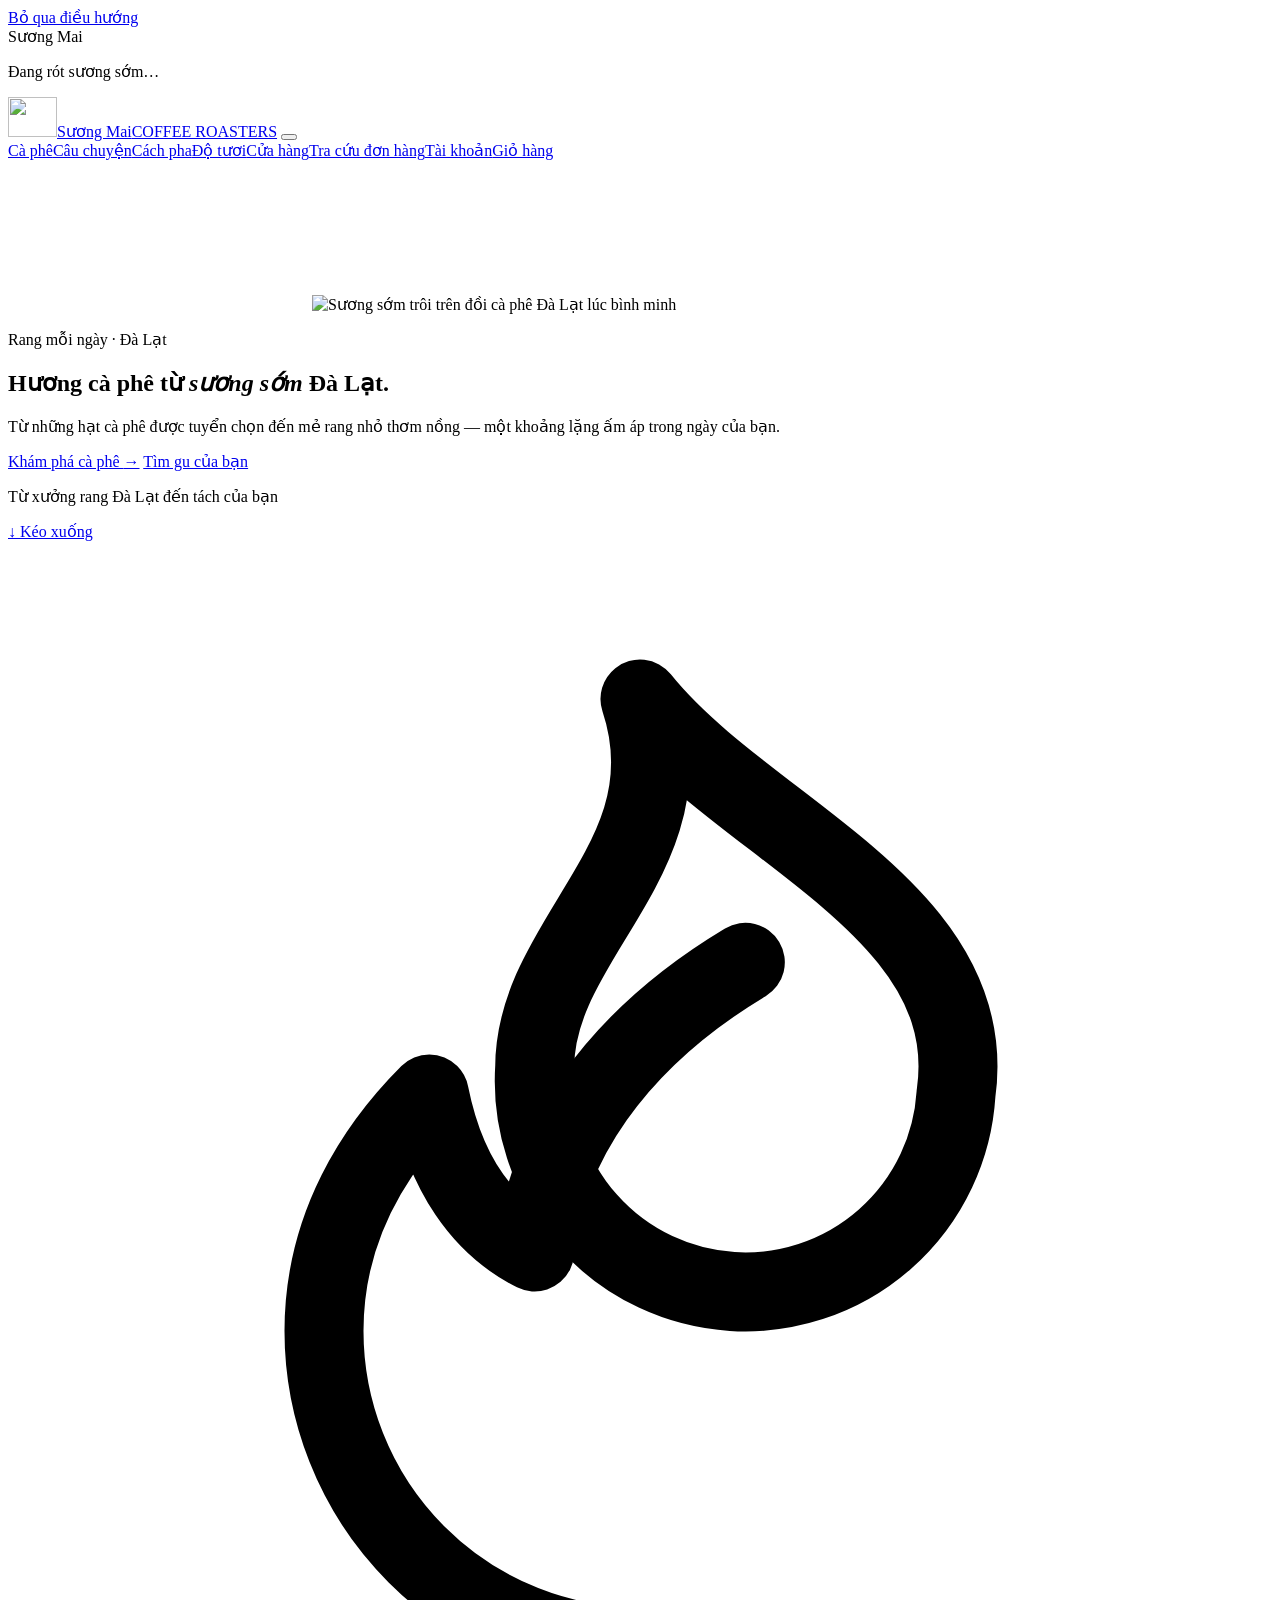
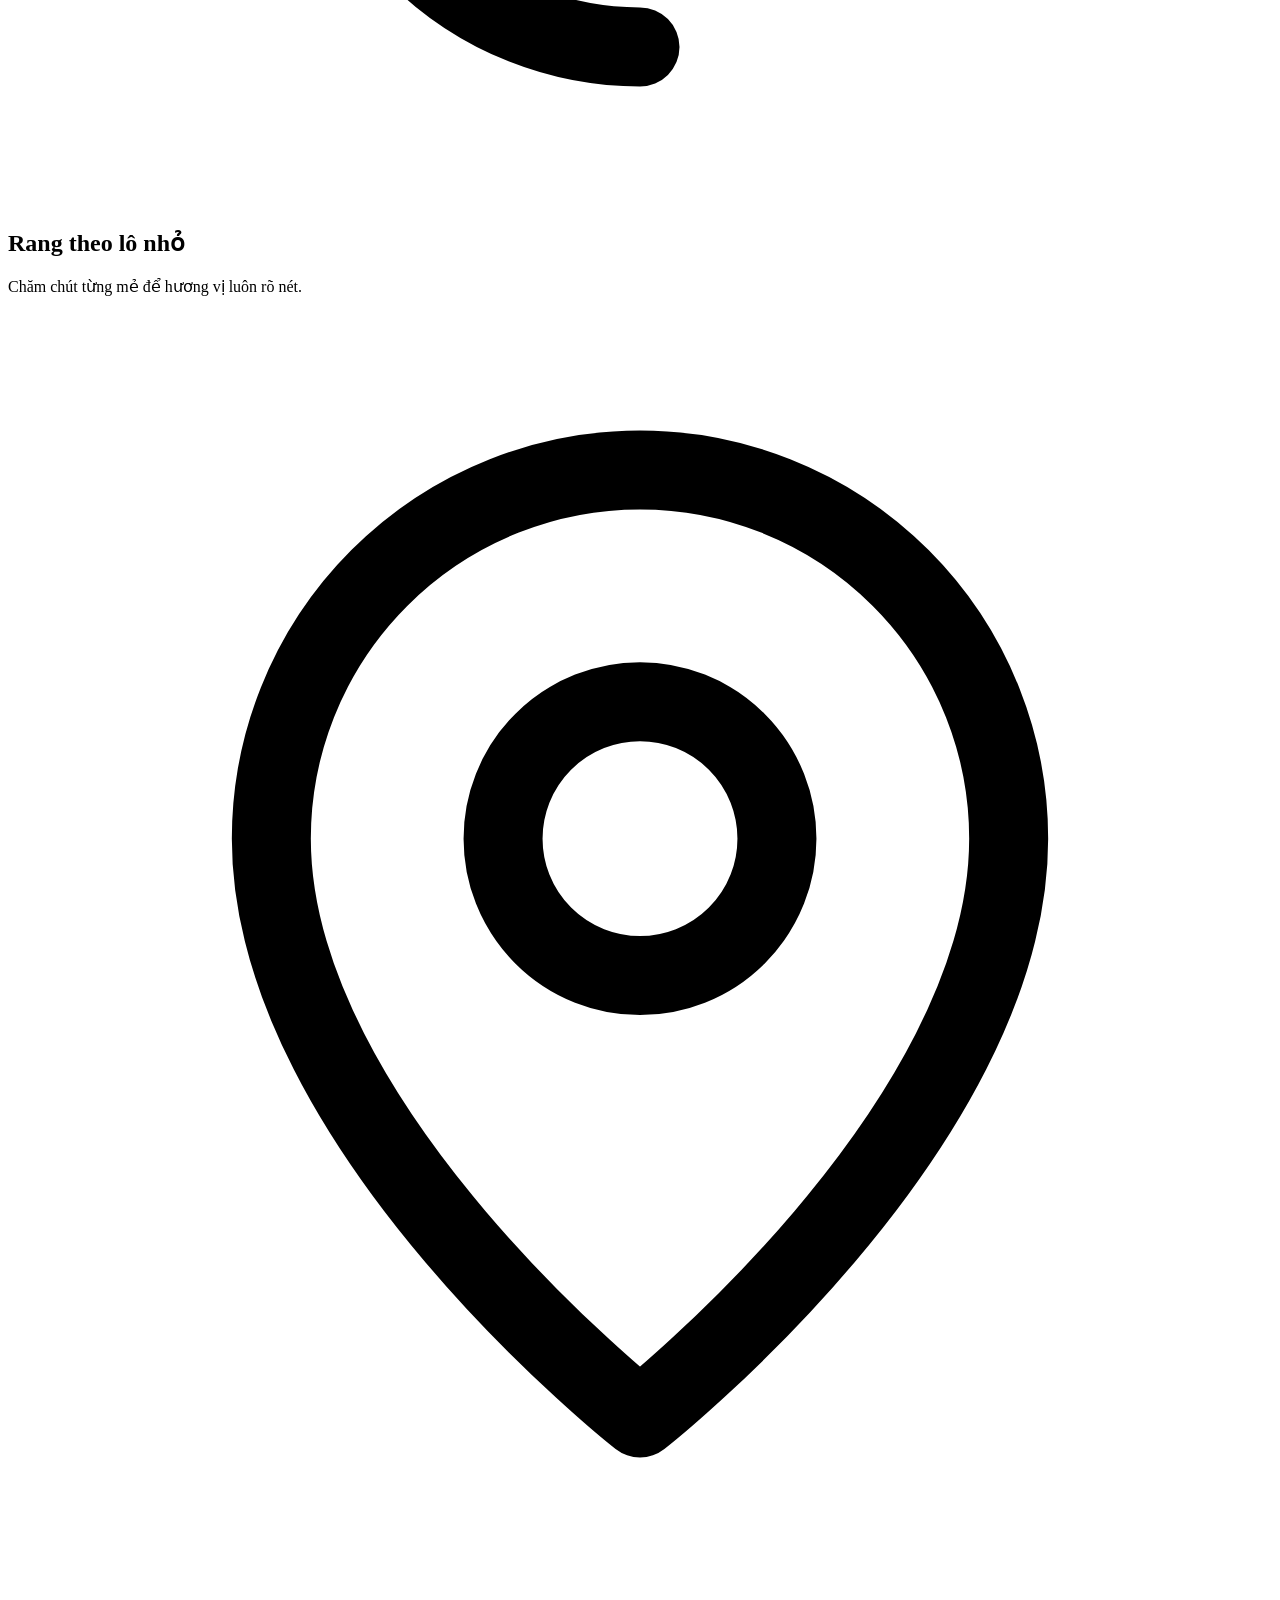
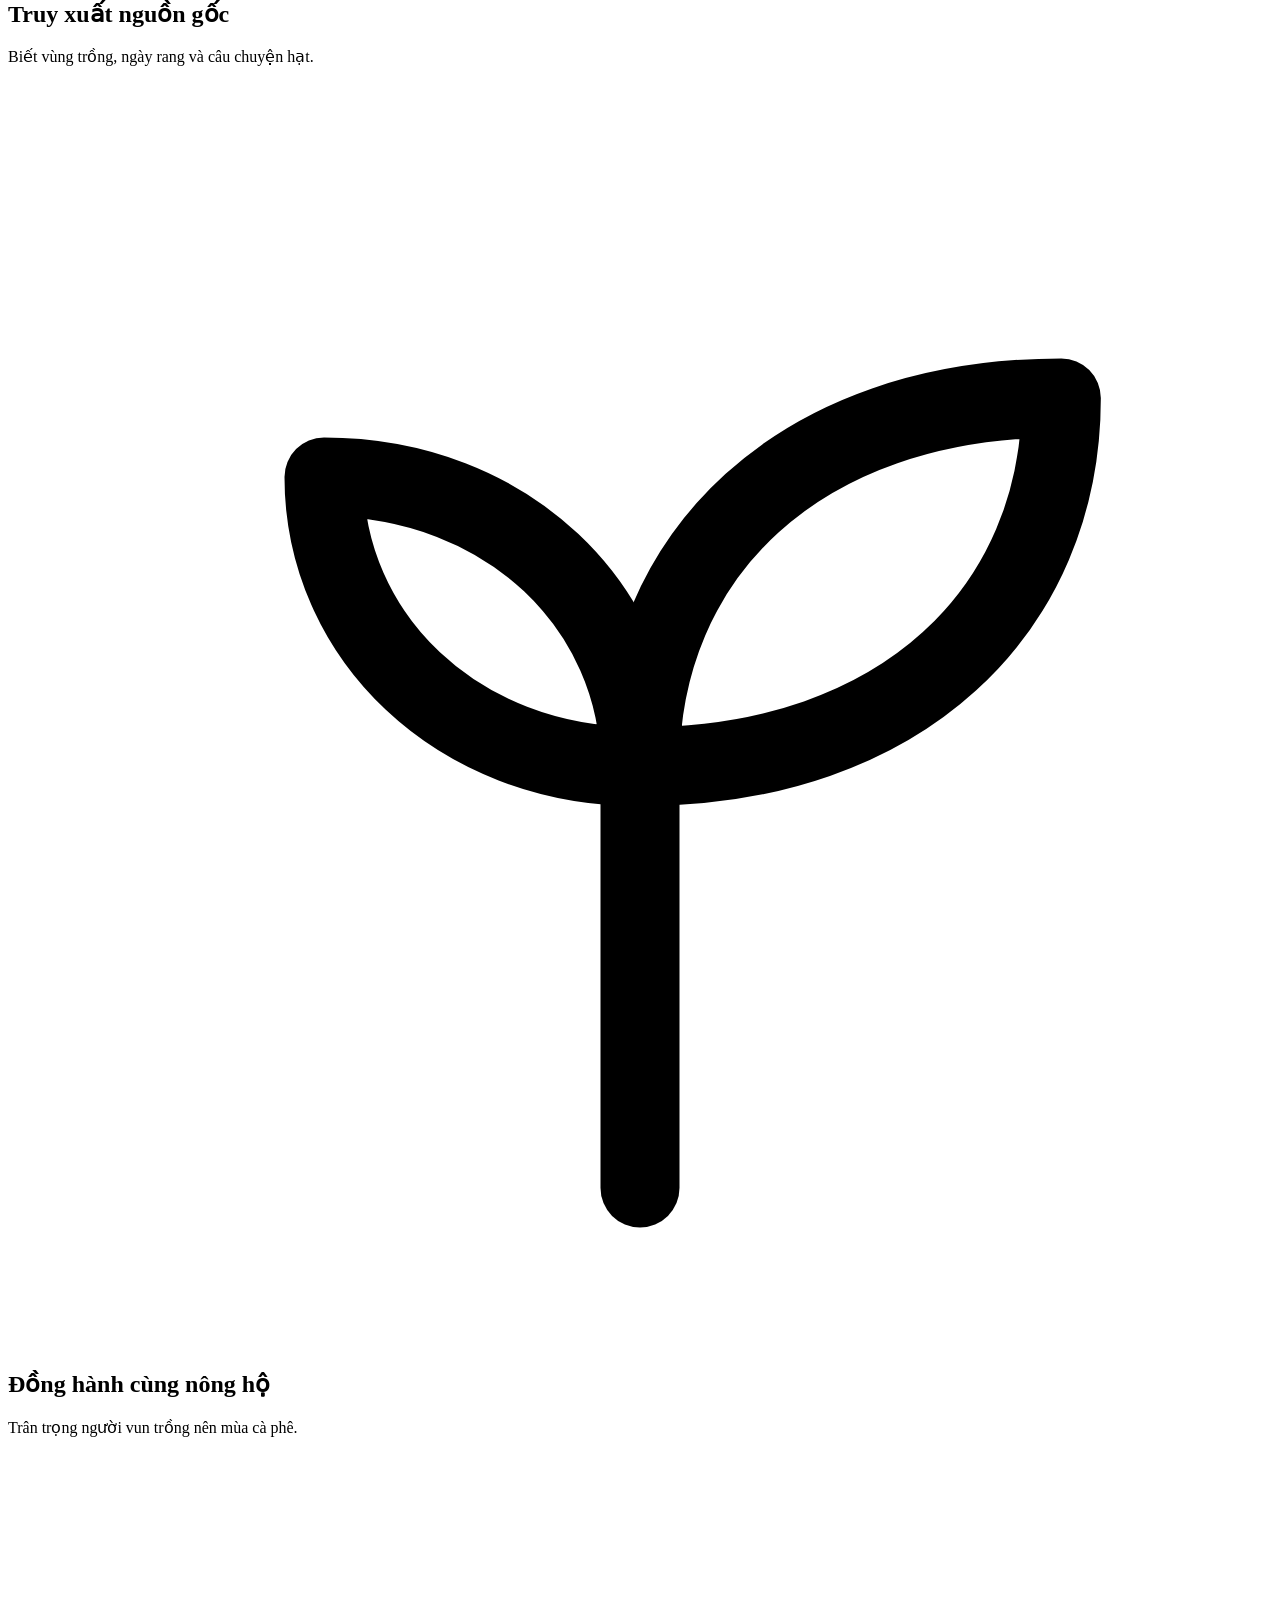
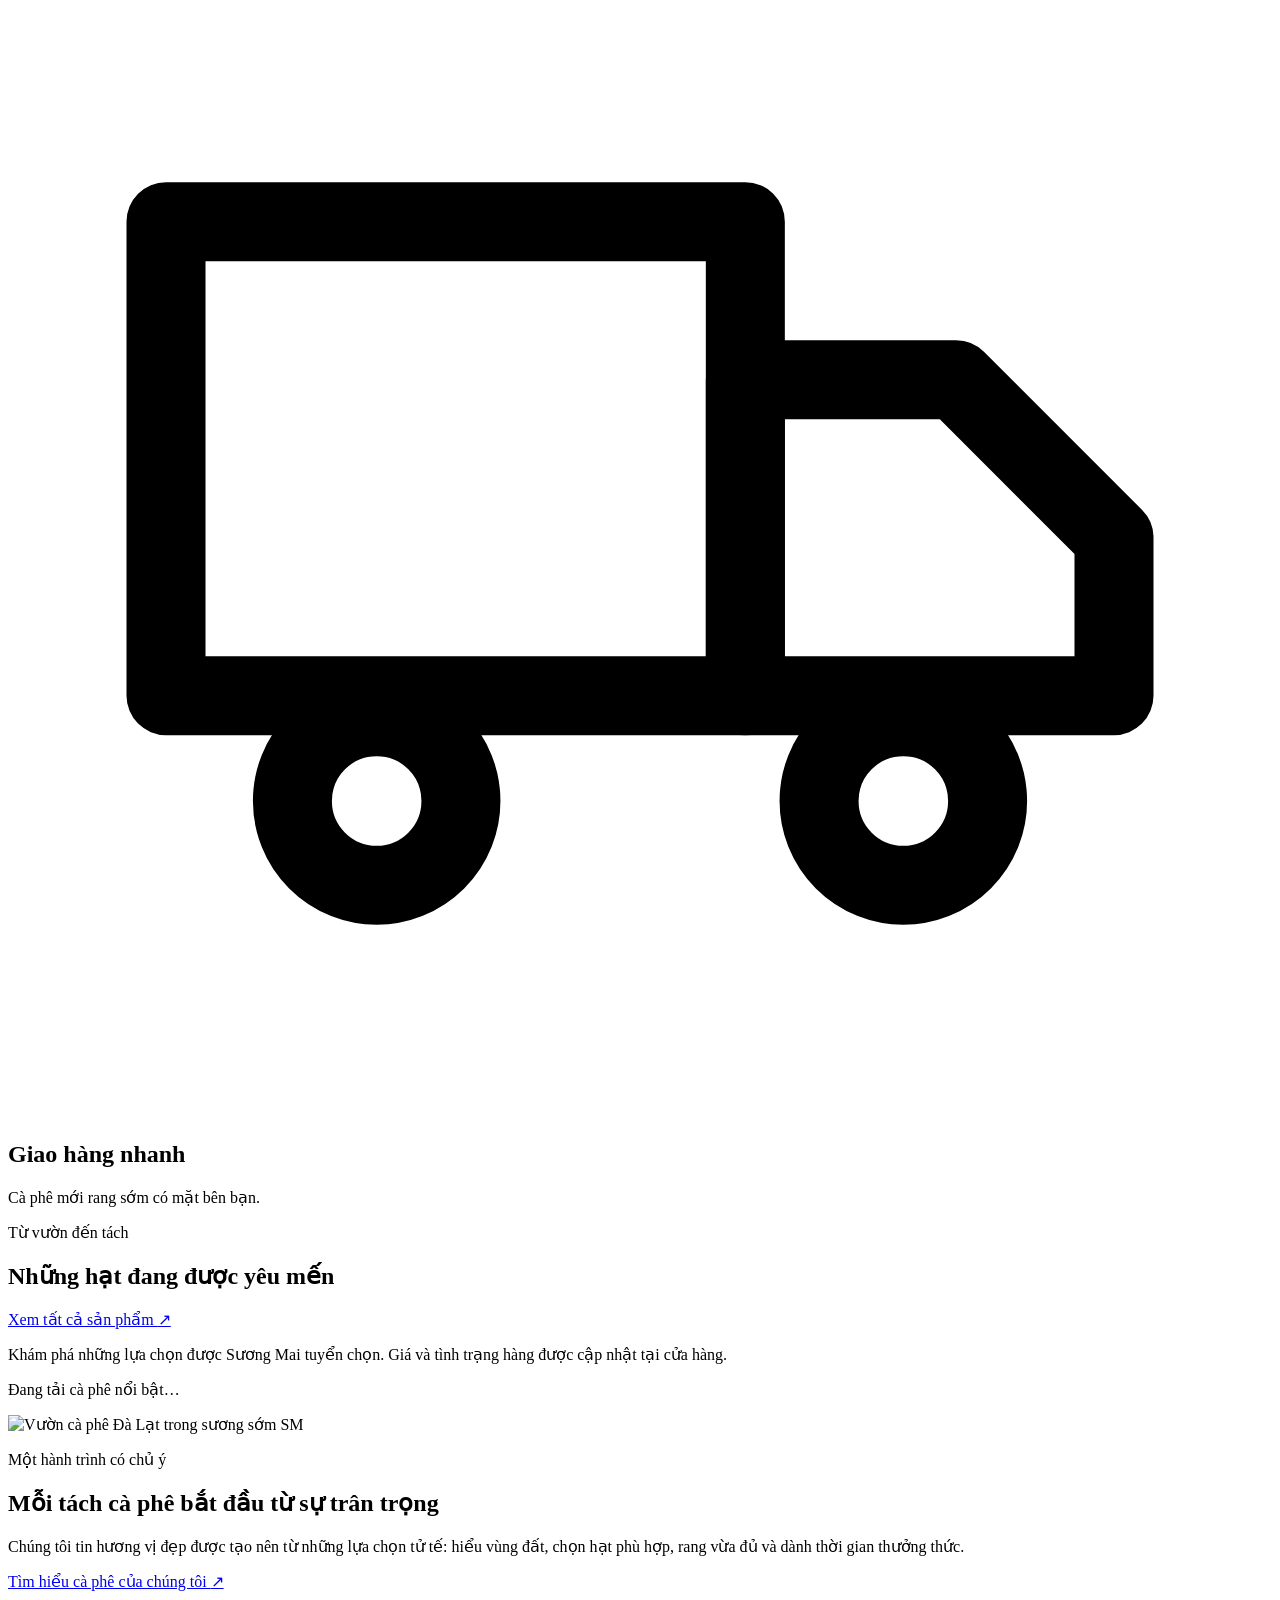
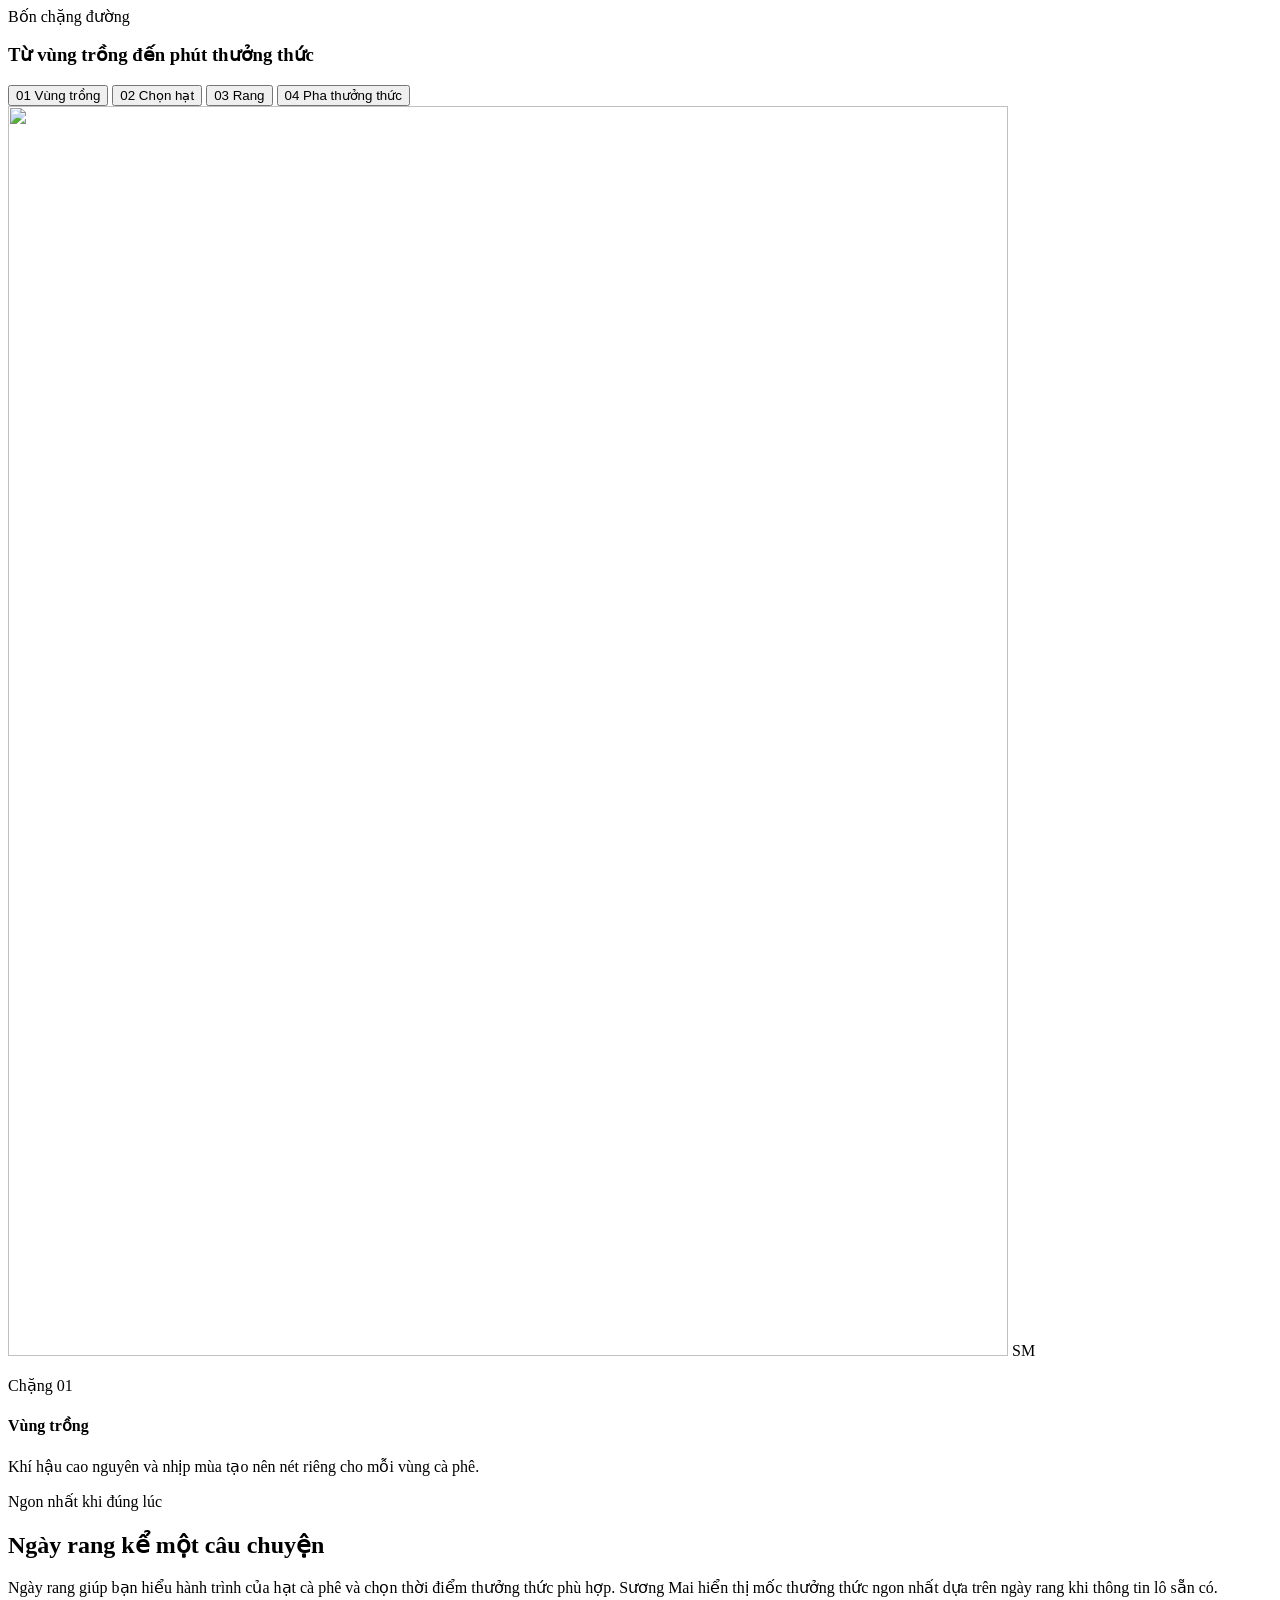
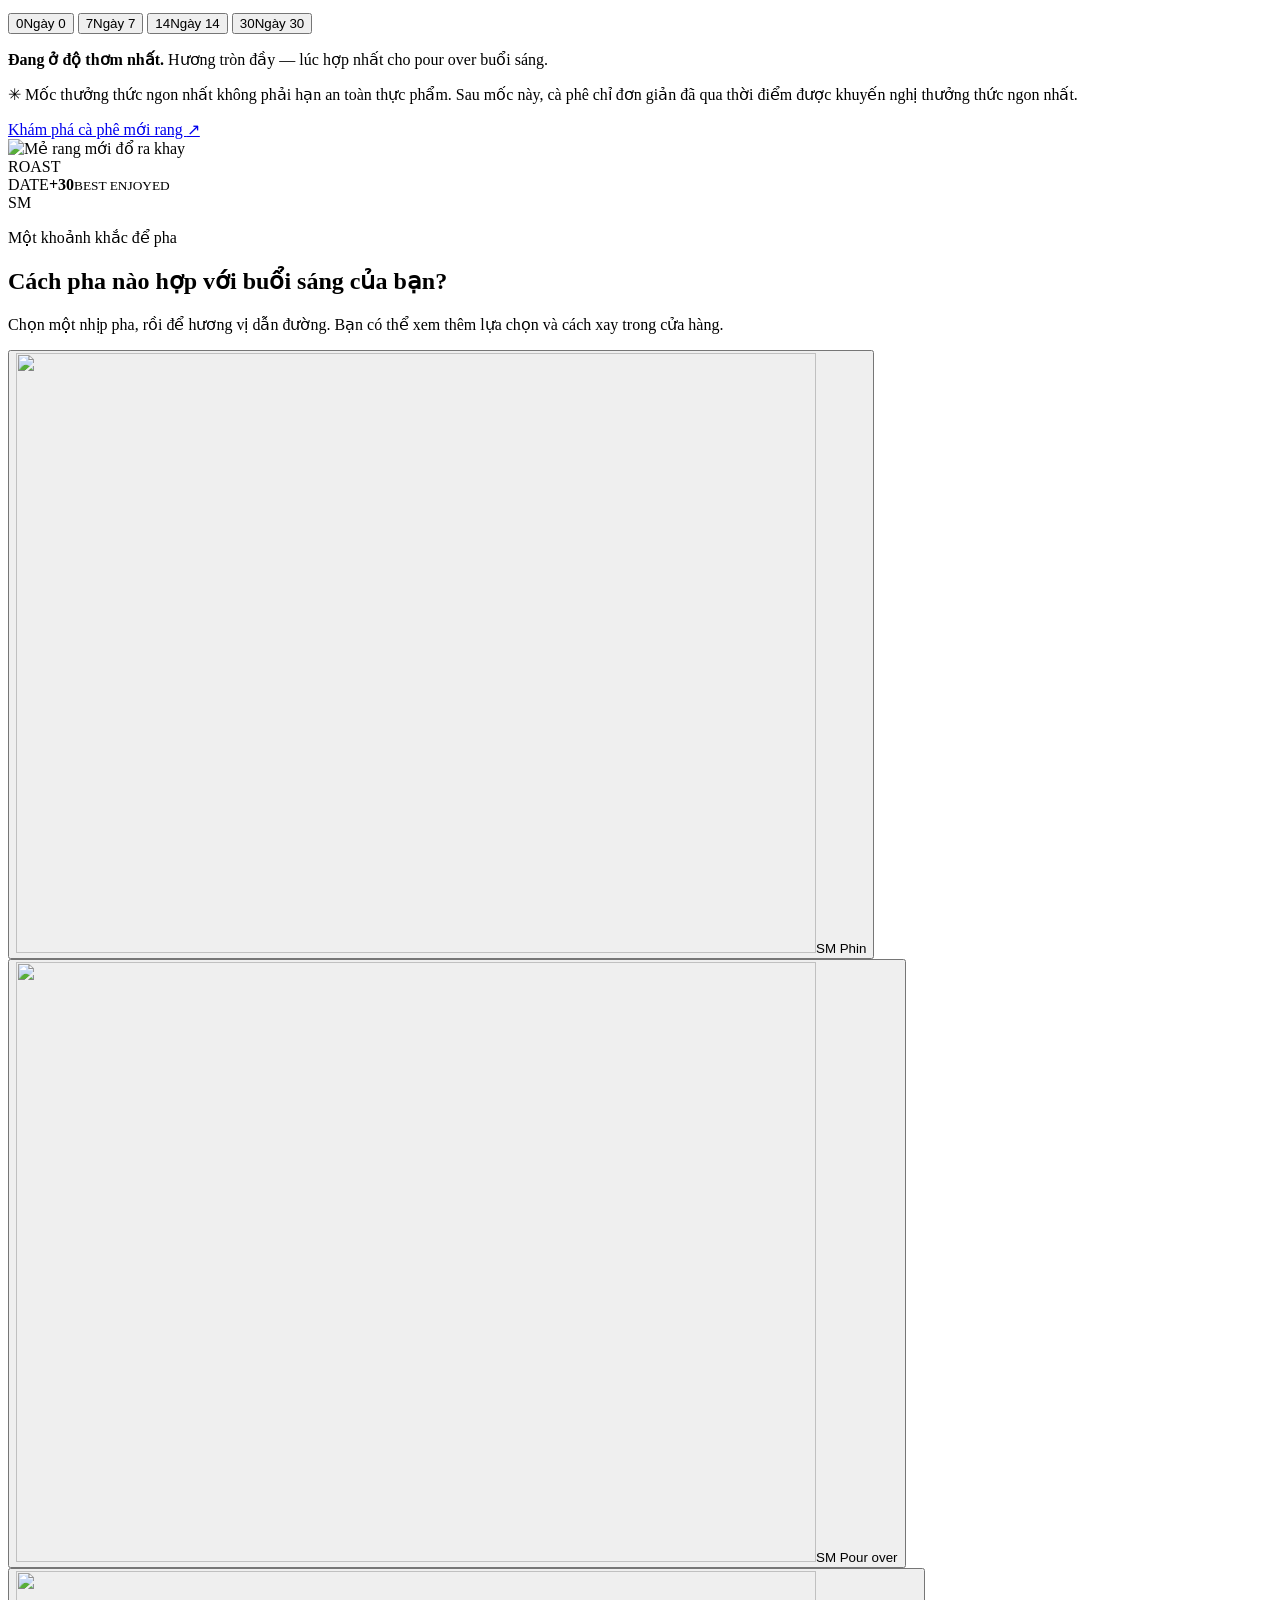
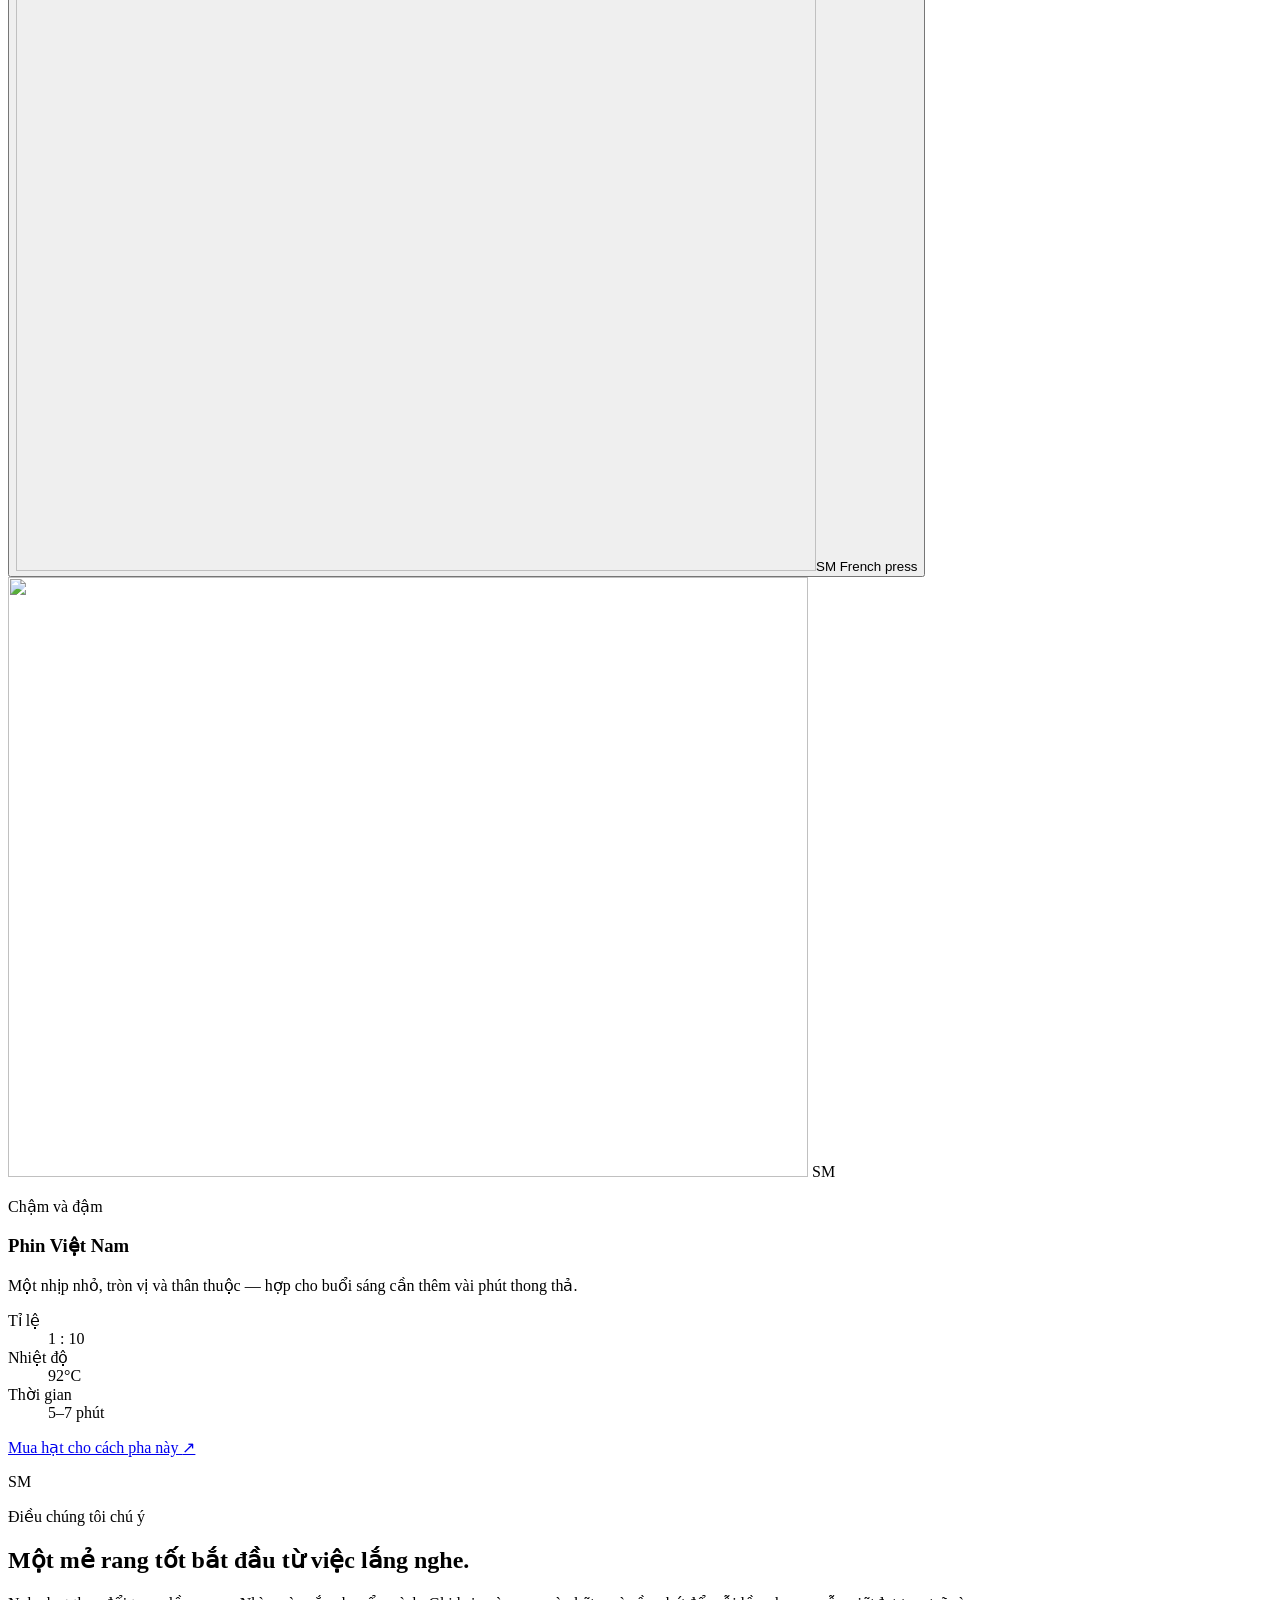
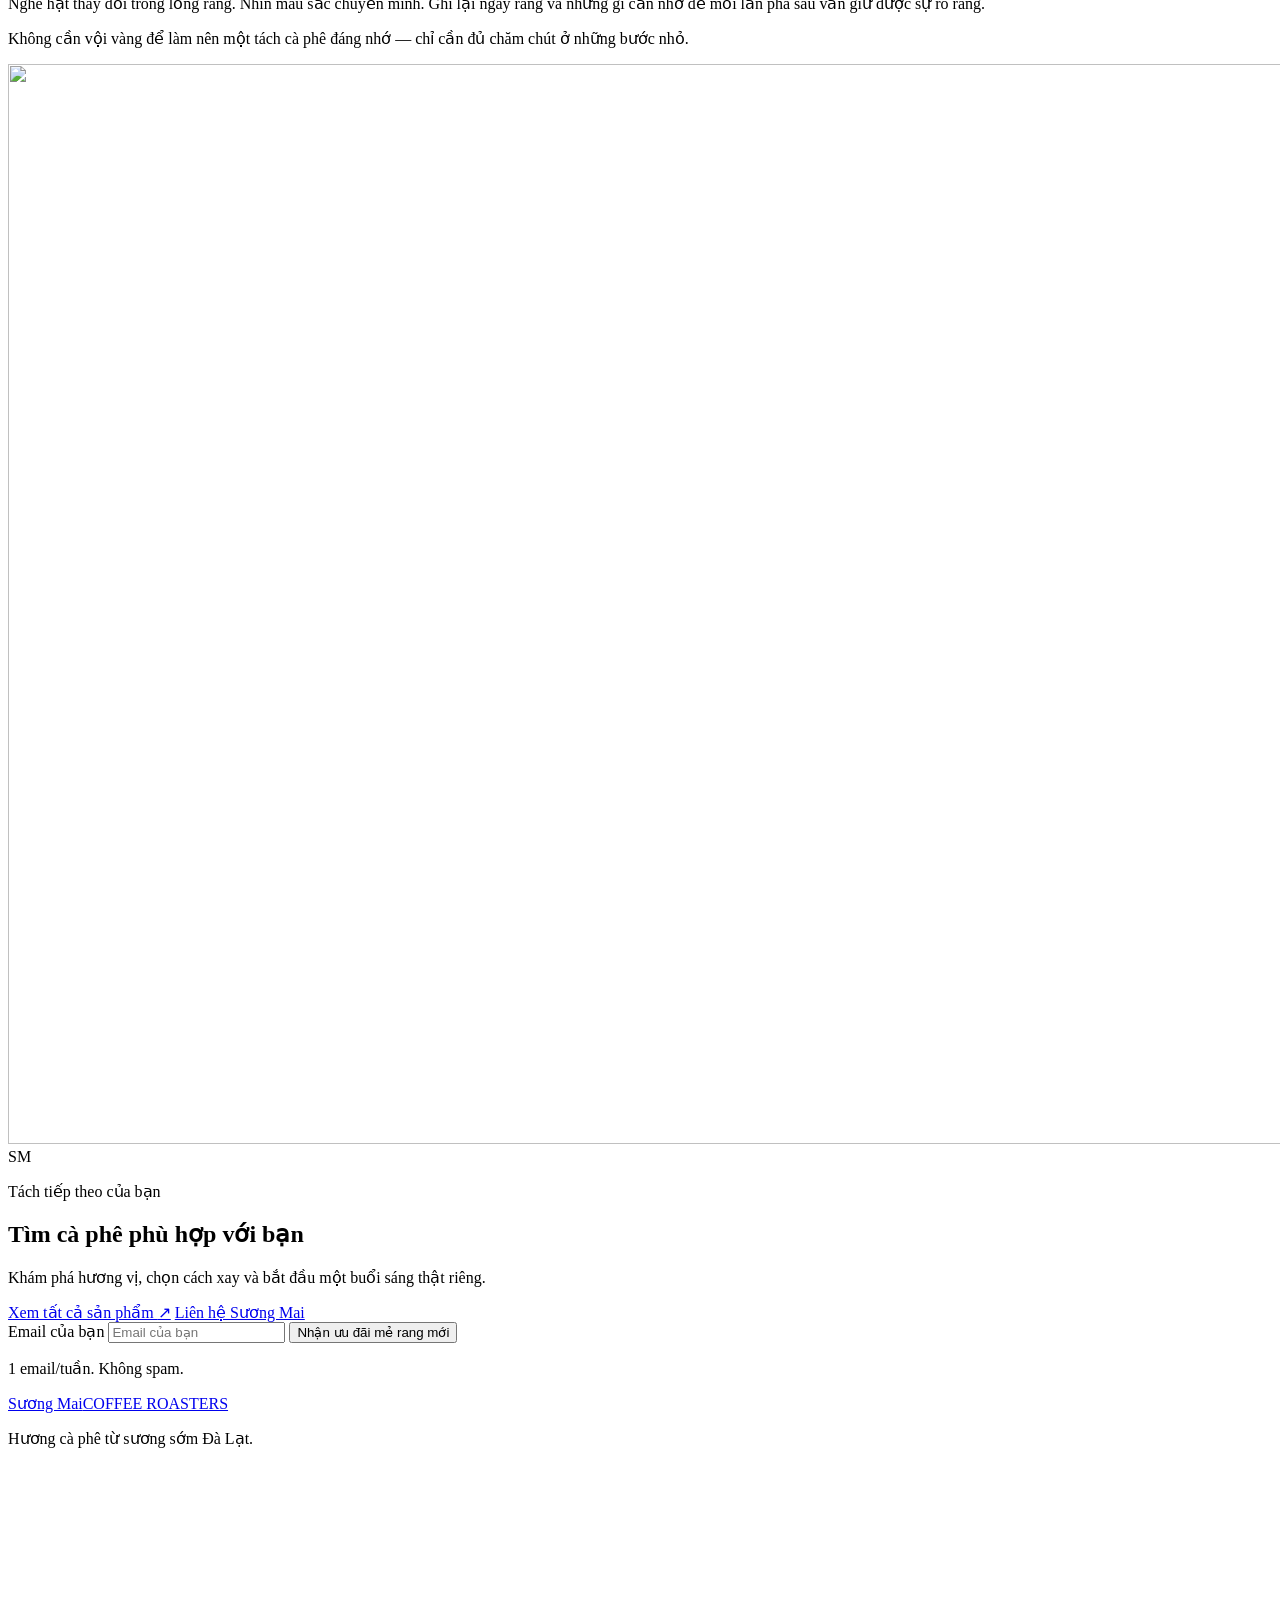
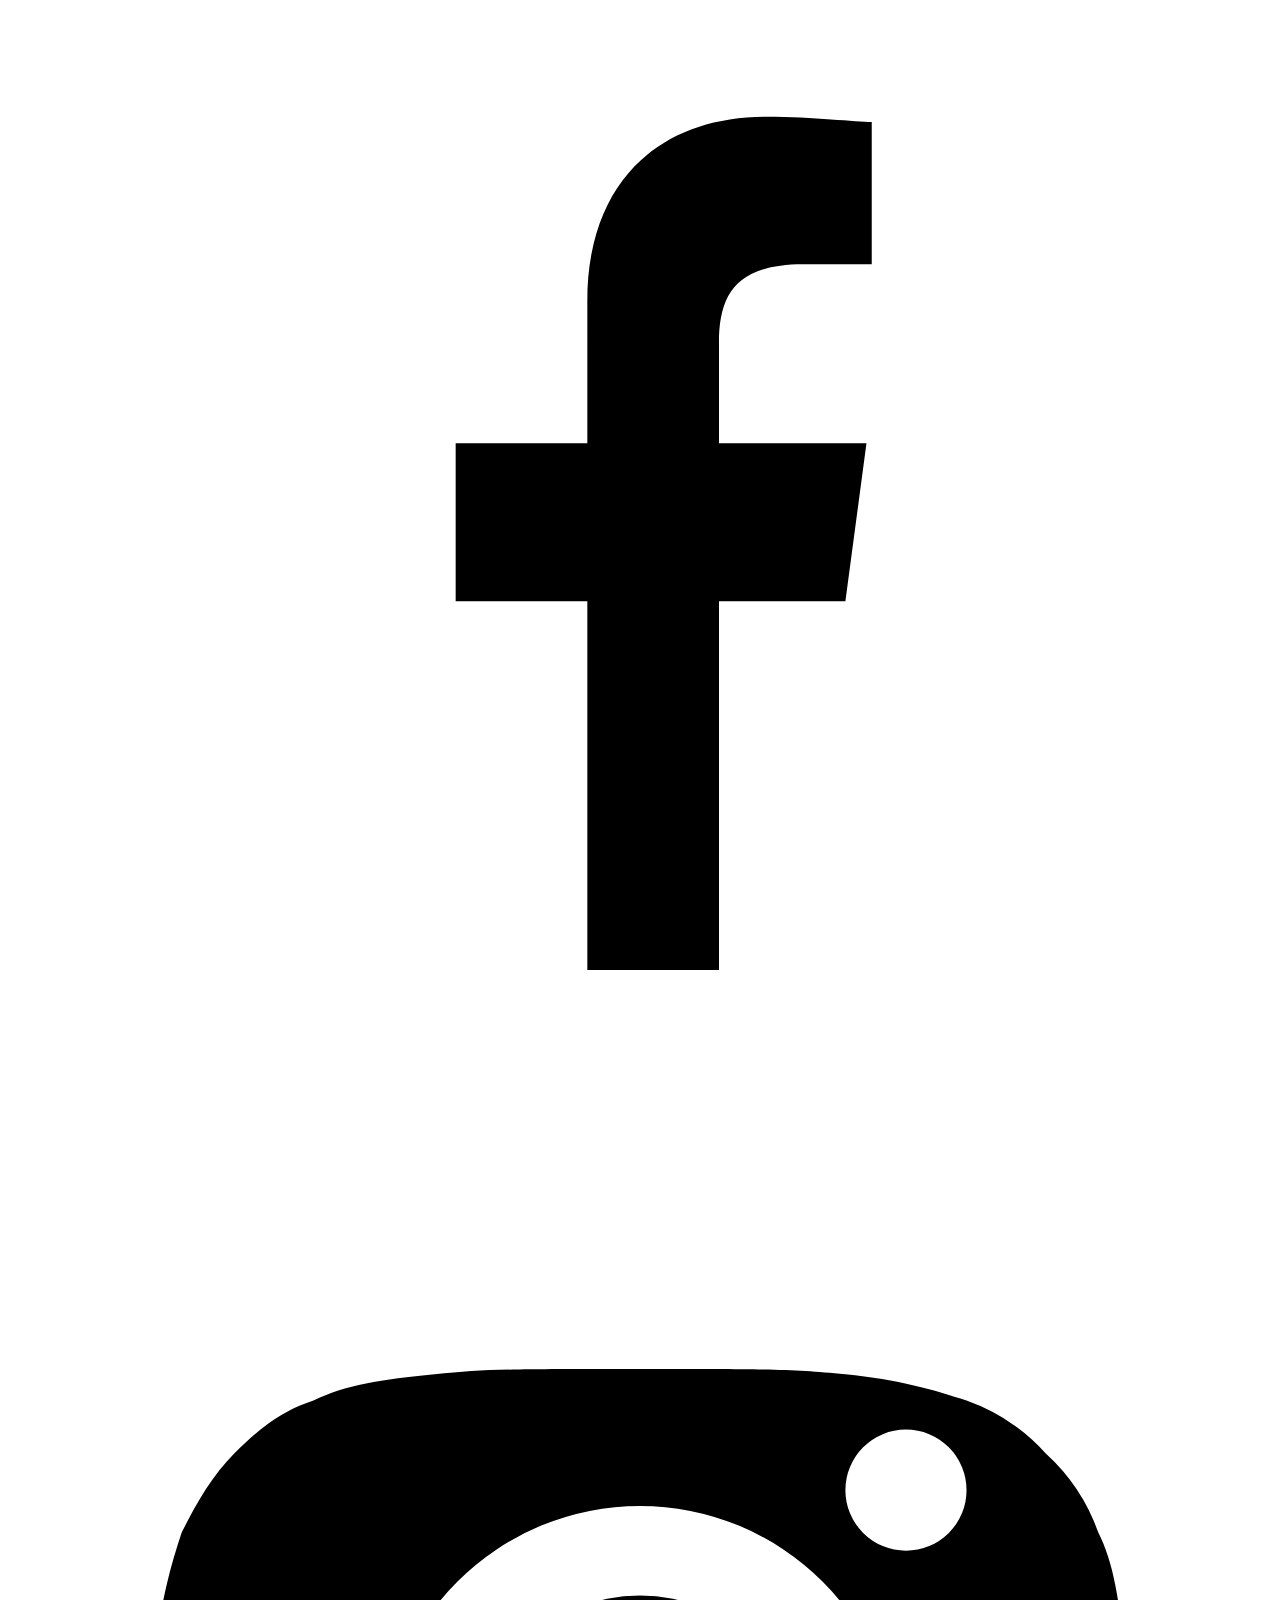
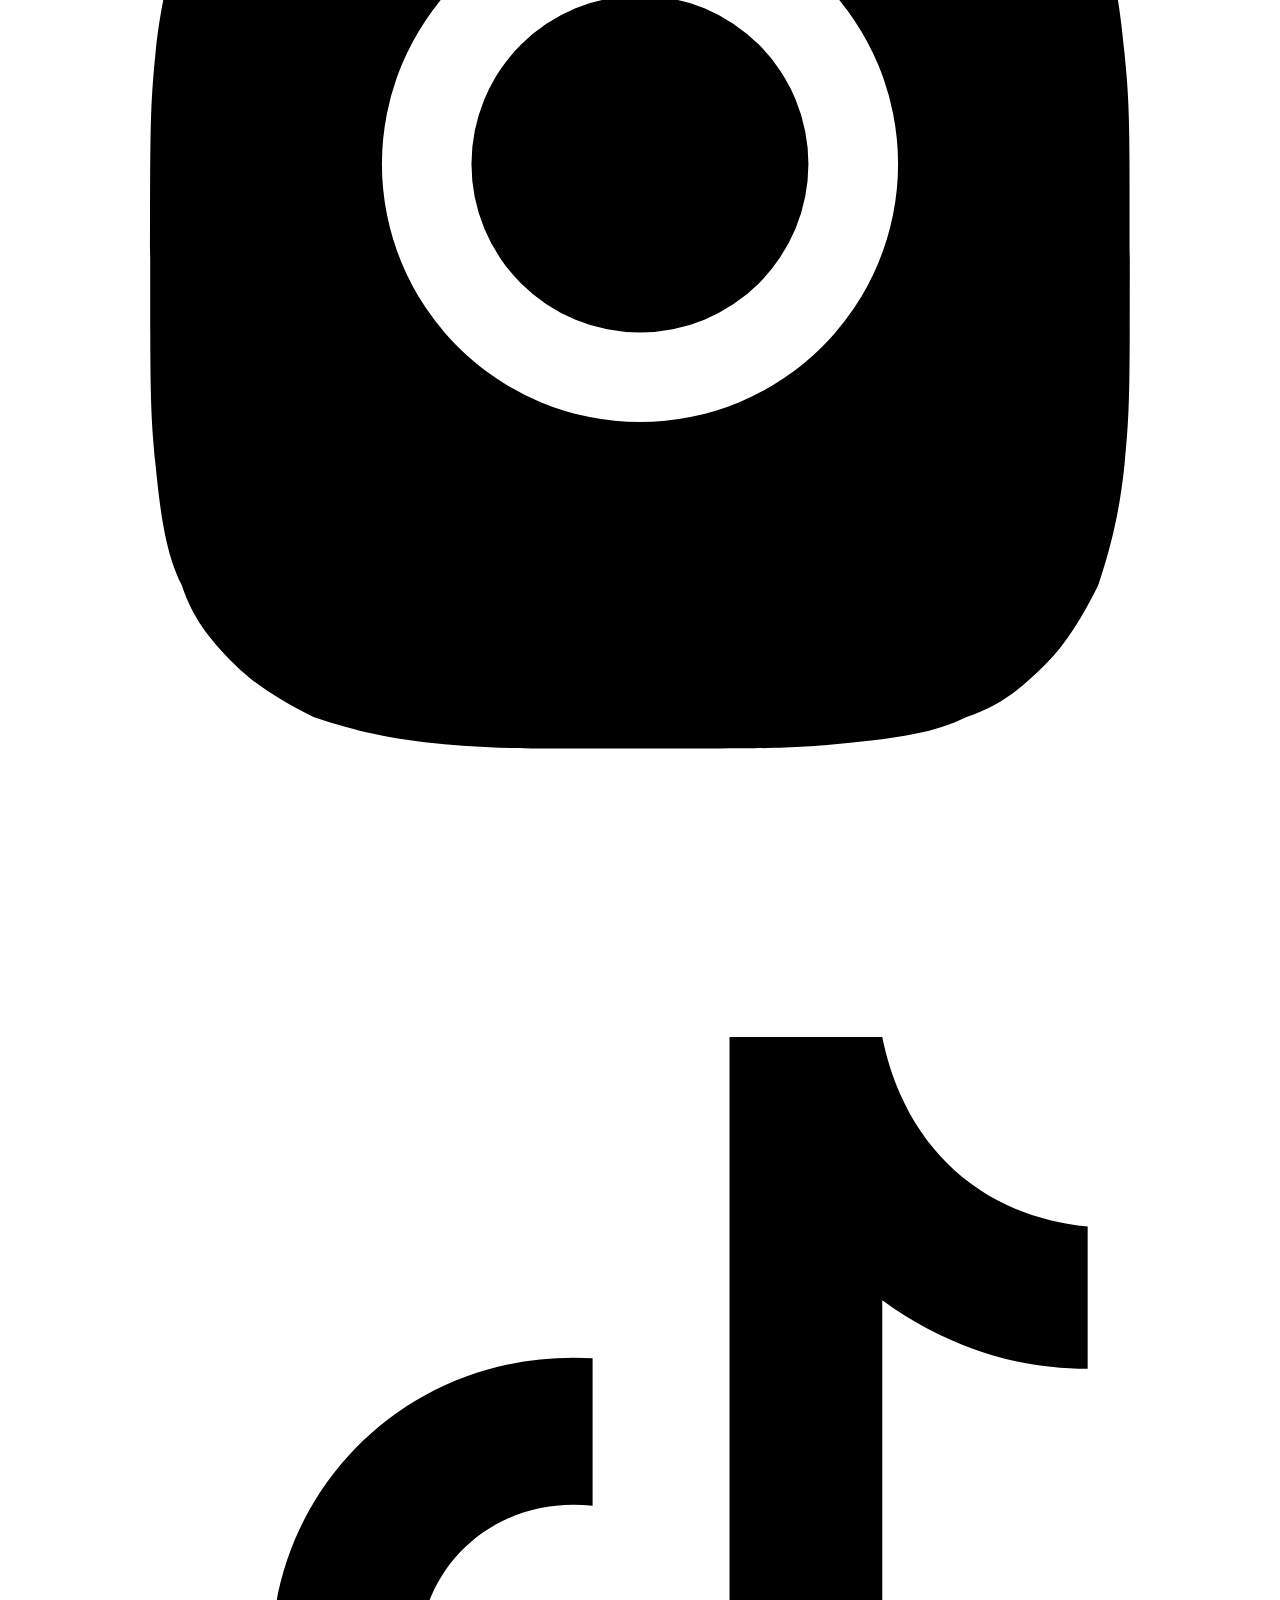
==== commit 7de52685: "@ Dau noi 6 SVG nho + rebuild favicon.ico tu artwork hat ca phe - Hero social-proof: 3 avatar SVG th" ====
--- a/public/index.html
+++ b/public/index.html
@@ -77,8 +77,8 @@
             <a class="button button-cream" href="#featured">Khám phá cà phê <span aria-hidden="true">→</span></a>
             <a class="button button-outline-light" href="/catalog/">Tìm gu của bạn</a>
           </div>
-          <!-- TODO(asset): /assets/ui/avatar-1.webp, avatar-2.webp, avatar-3.webp (96x96) cho social-proof hero. Chưa có số liệu đánh giá thật nên không hiện rating/số lượng. -->
-          <p class="hero-proof"><span class="avatar-stack" aria-hidden="true"><i>SM</i><i>SM</i><i>SM</i></span> Từ xưởng rang Đà Lạt đến tách của bạn</p>
+          <!-- Social-proof hero: avatar SVG 96x96. Chưa có số liệu đánh giá thật nên không hiện rating/số lượng. -->
+          <p class="hero-proof"><span class="avatar-stack" aria-hidden="true"><img src="/assets/ui/avatar-1.svg" alt="" width="34" height="34" loading="lazy" onerror="this.remove()"><img src="/assets/ui/avatar-2.svg" alt="" width="34" height="34" loading="lazy" onerror="this.remove()"><img src="/assets/ui/avatar-3.svg" alt="" width="34" height="34" loading="lazy" onerror="this.remove()"></span> Từ xưởng rang Đà Lạt đến tách của bạn</p>
         </div>
       </div>
       <a class="scroll-cue" href="#values"><span aria-hidden="true">↓</span> Kéo xuống</a>
